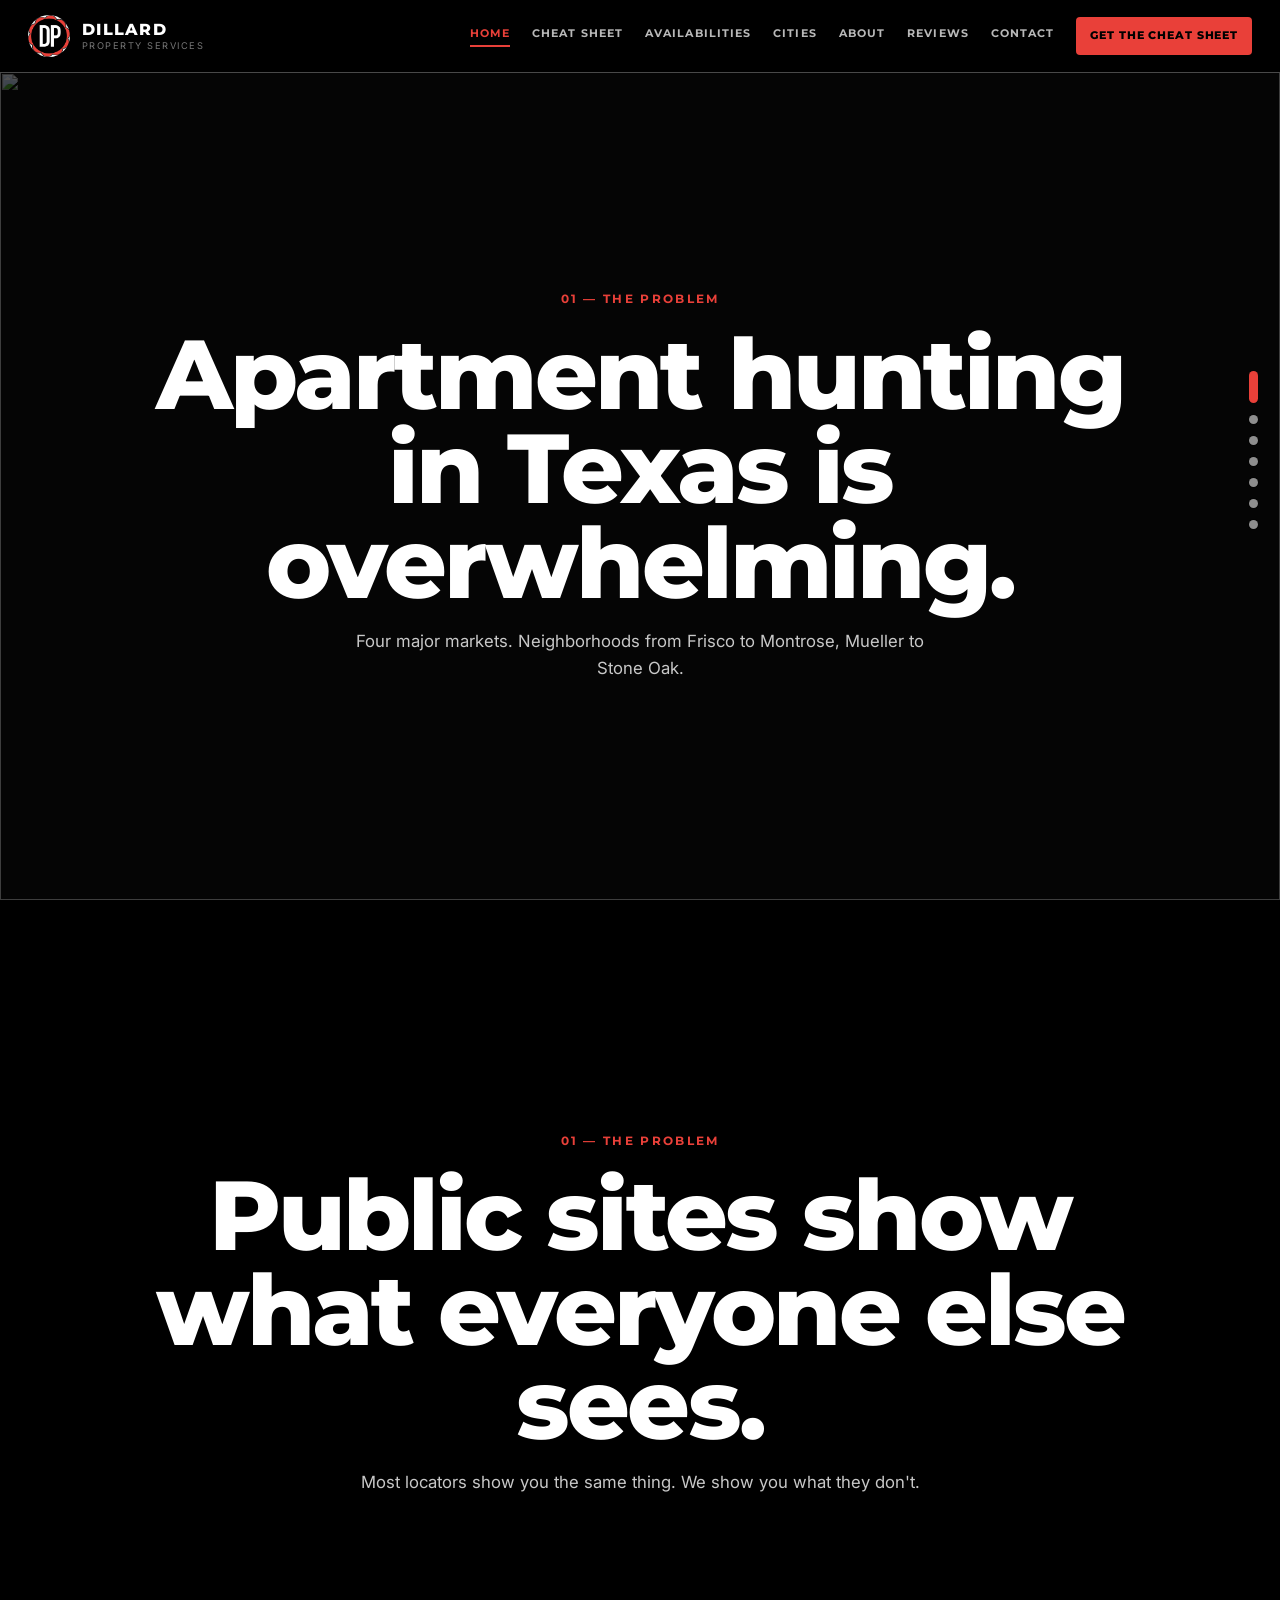
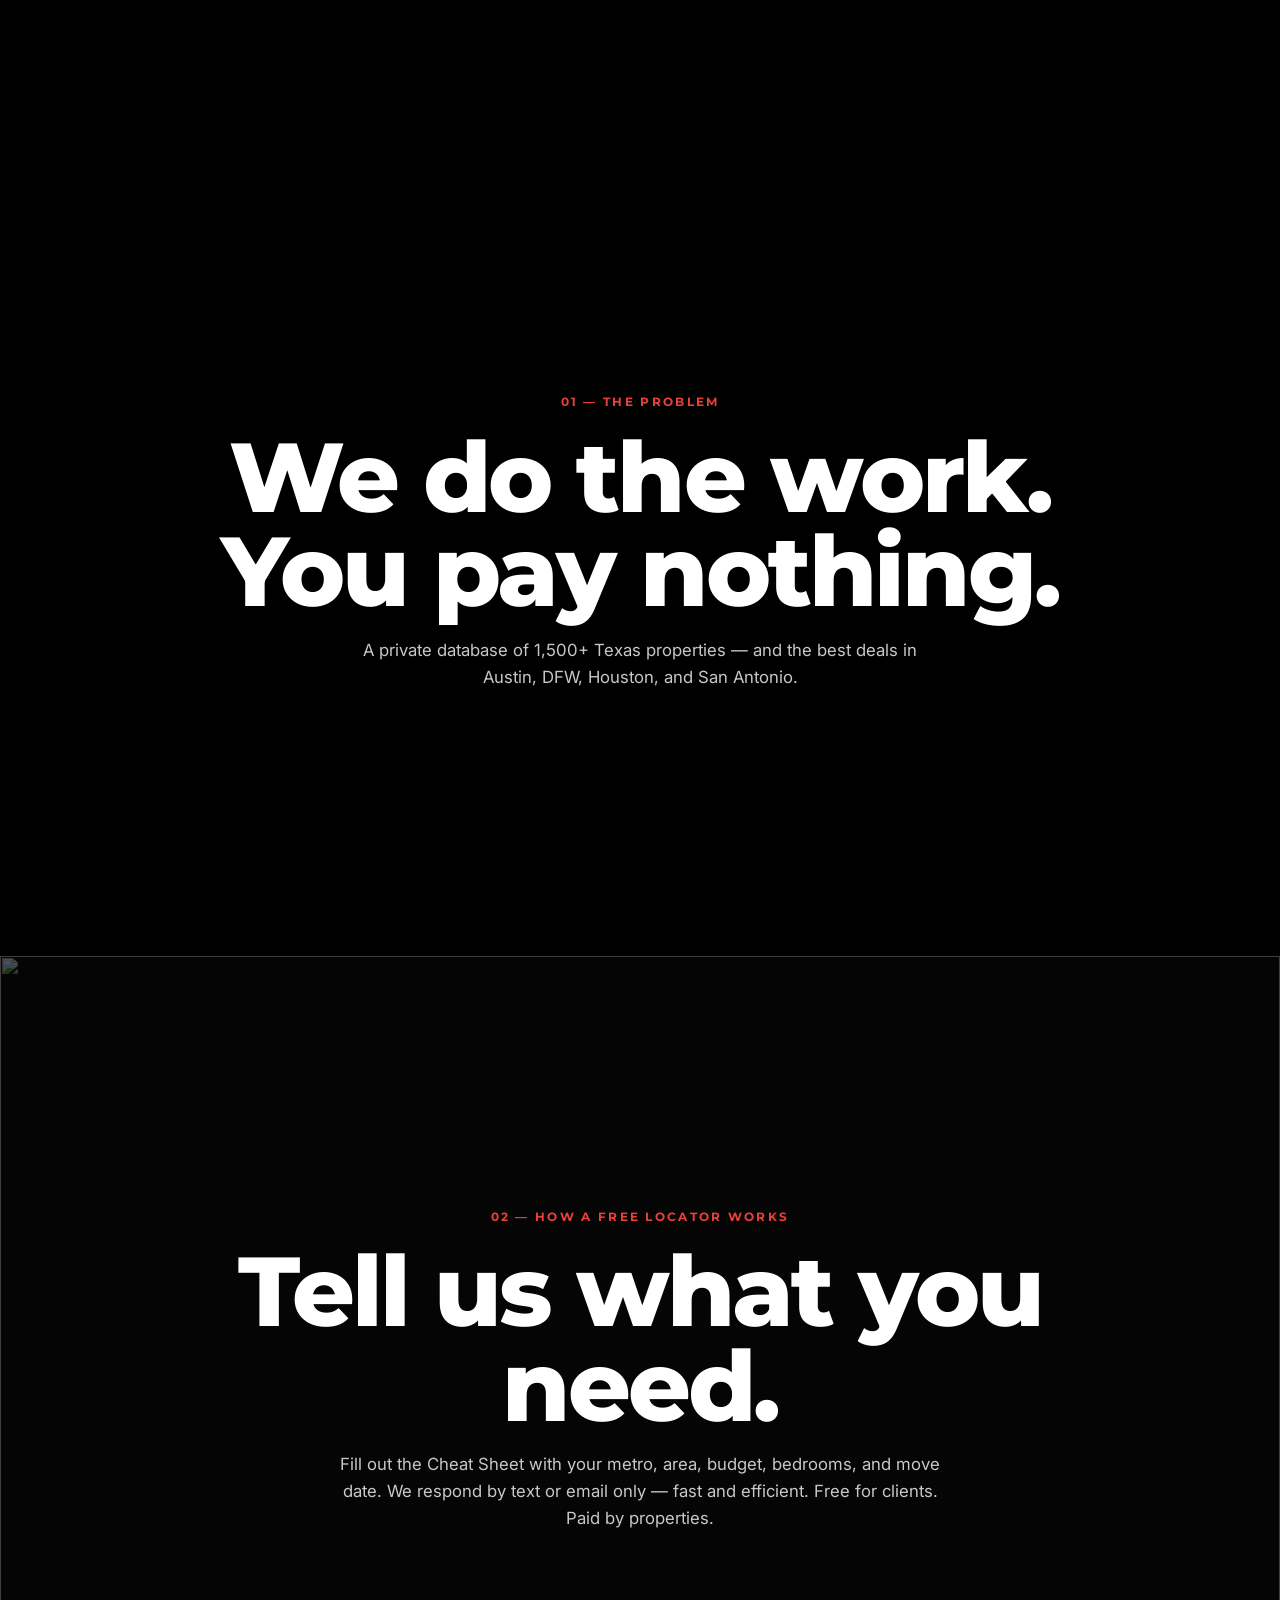
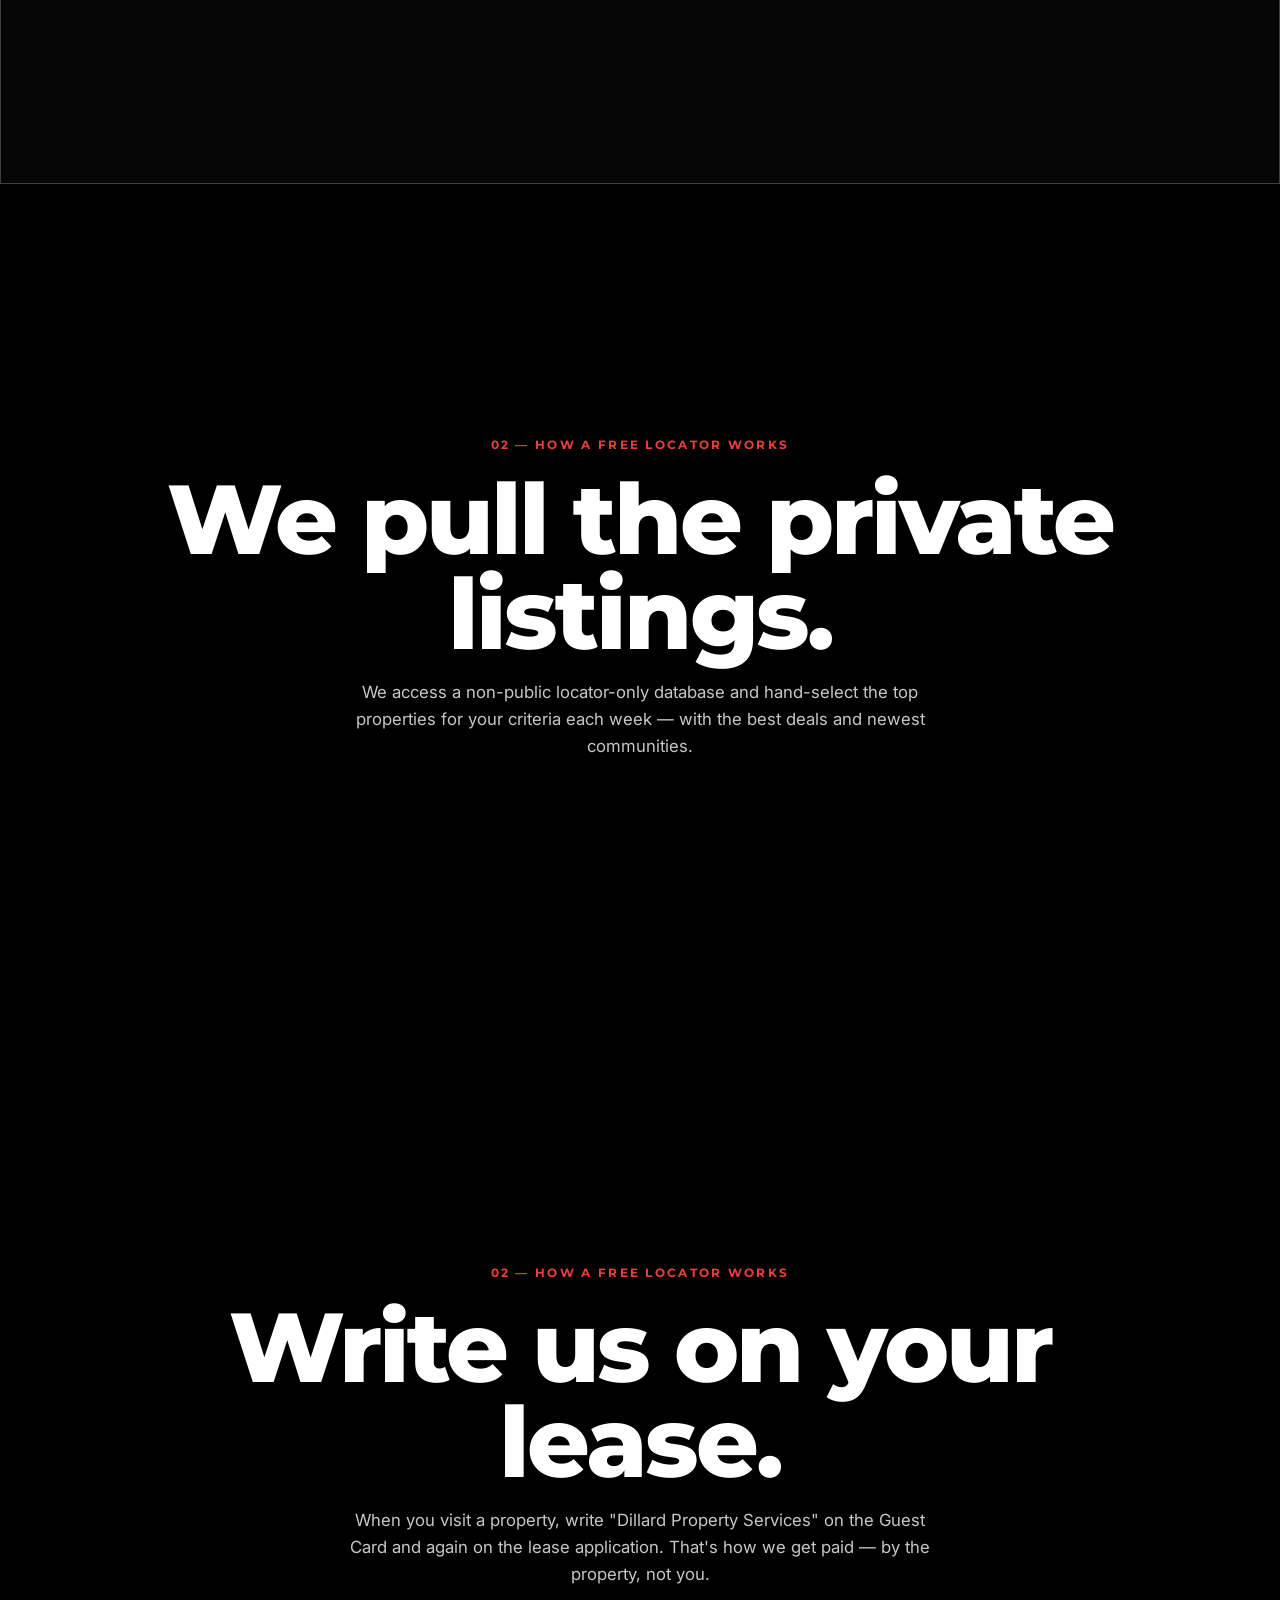
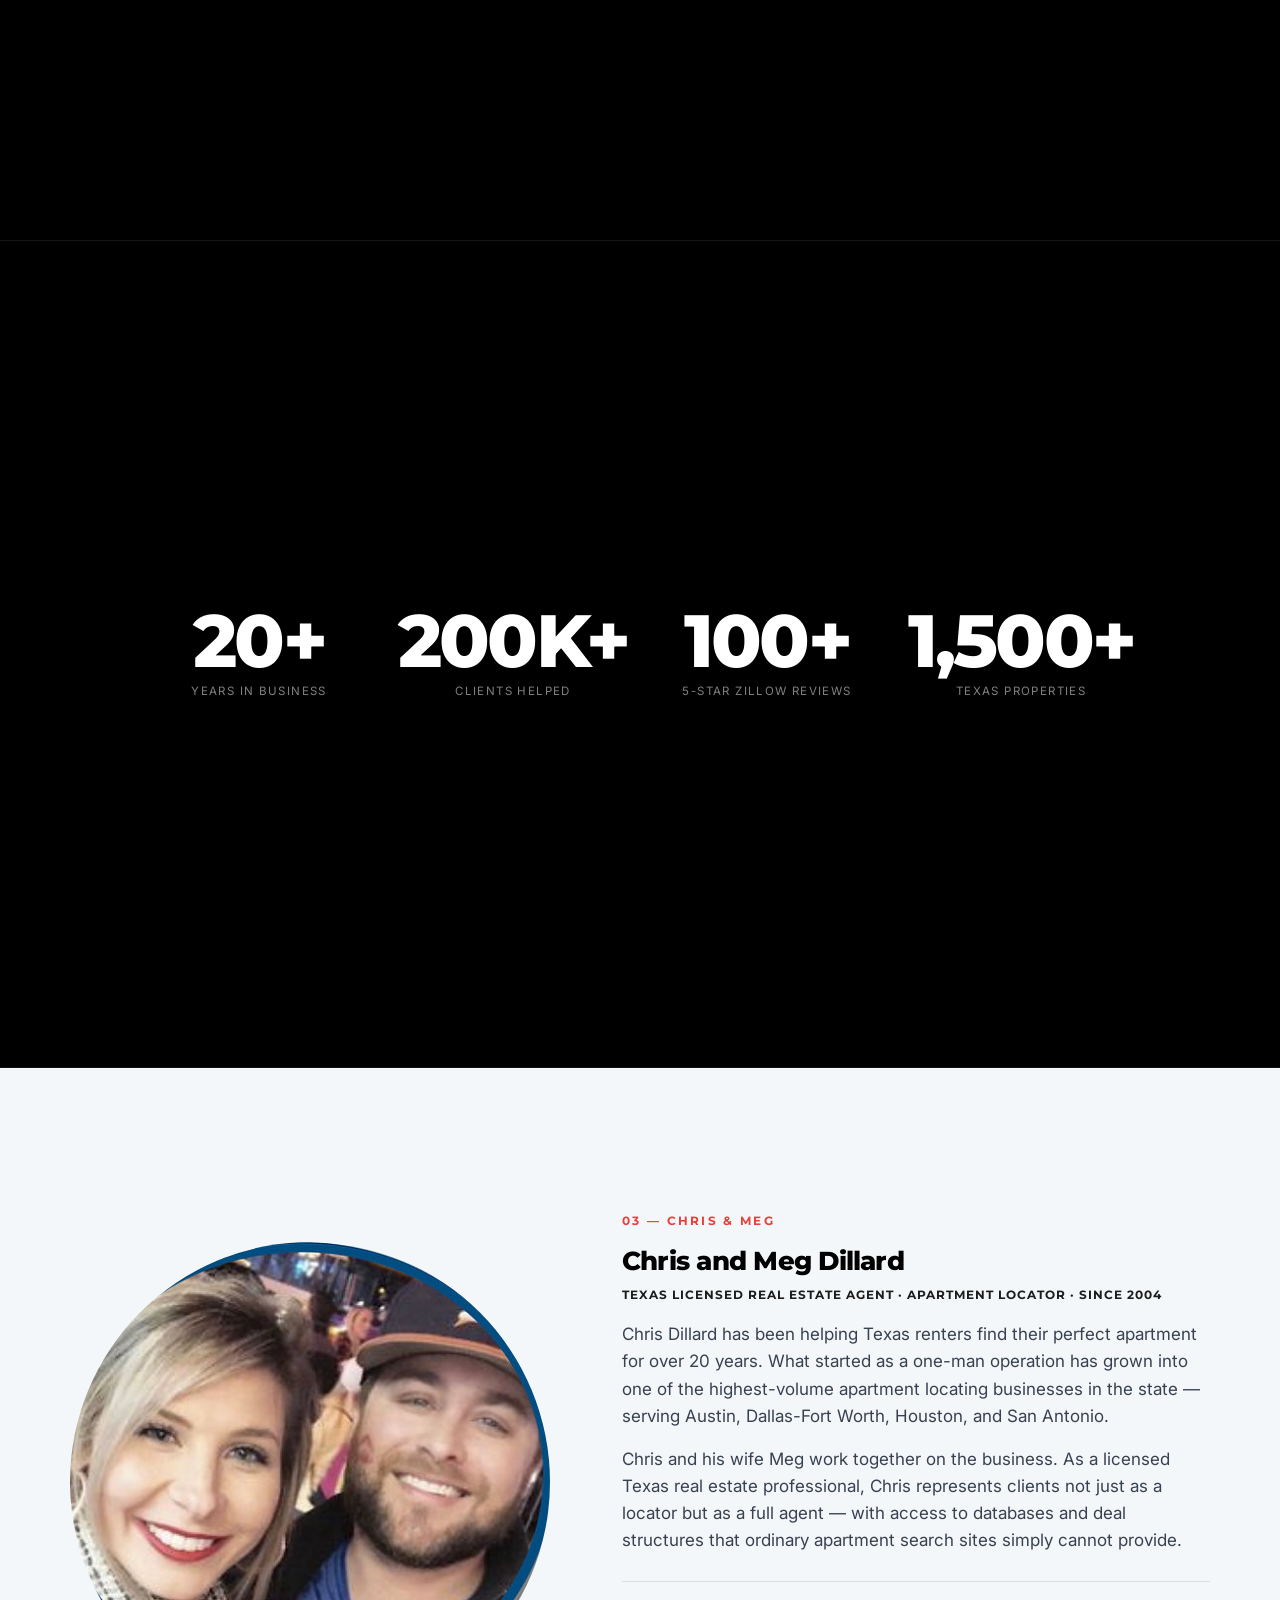
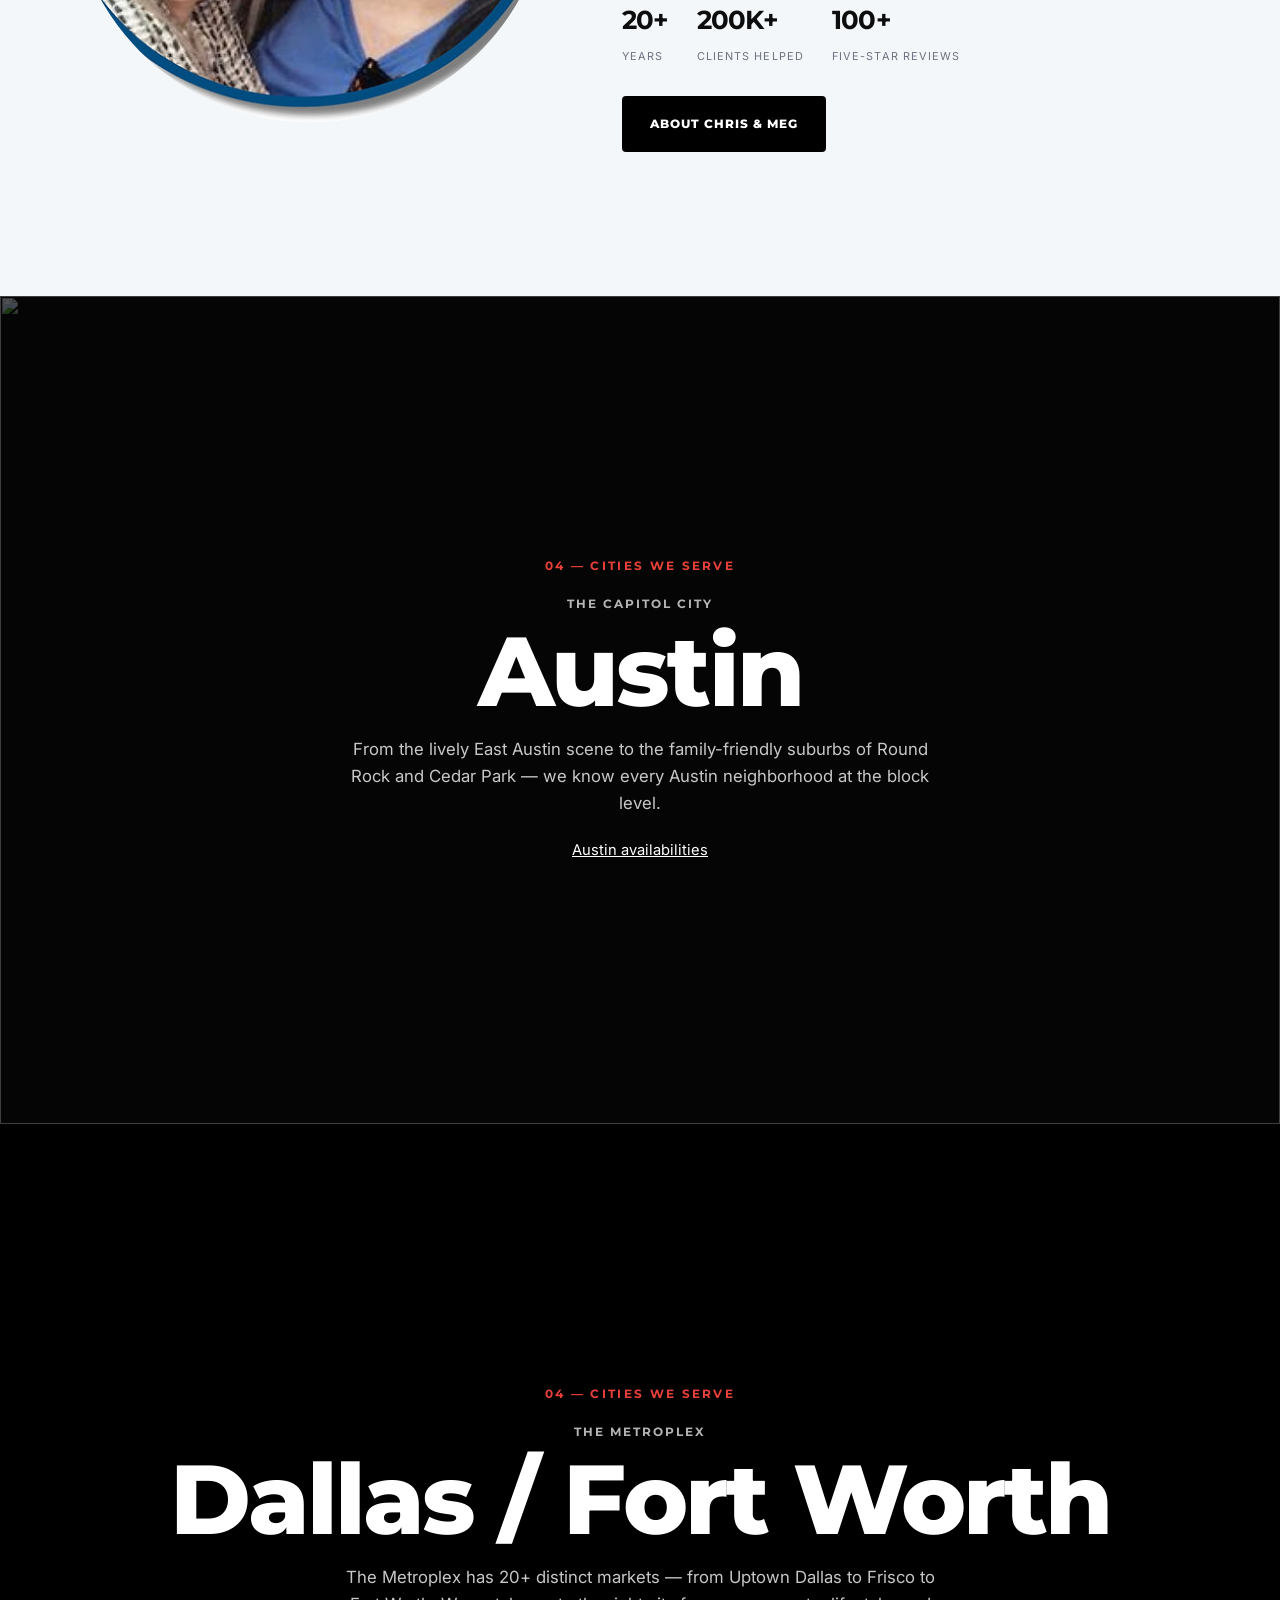
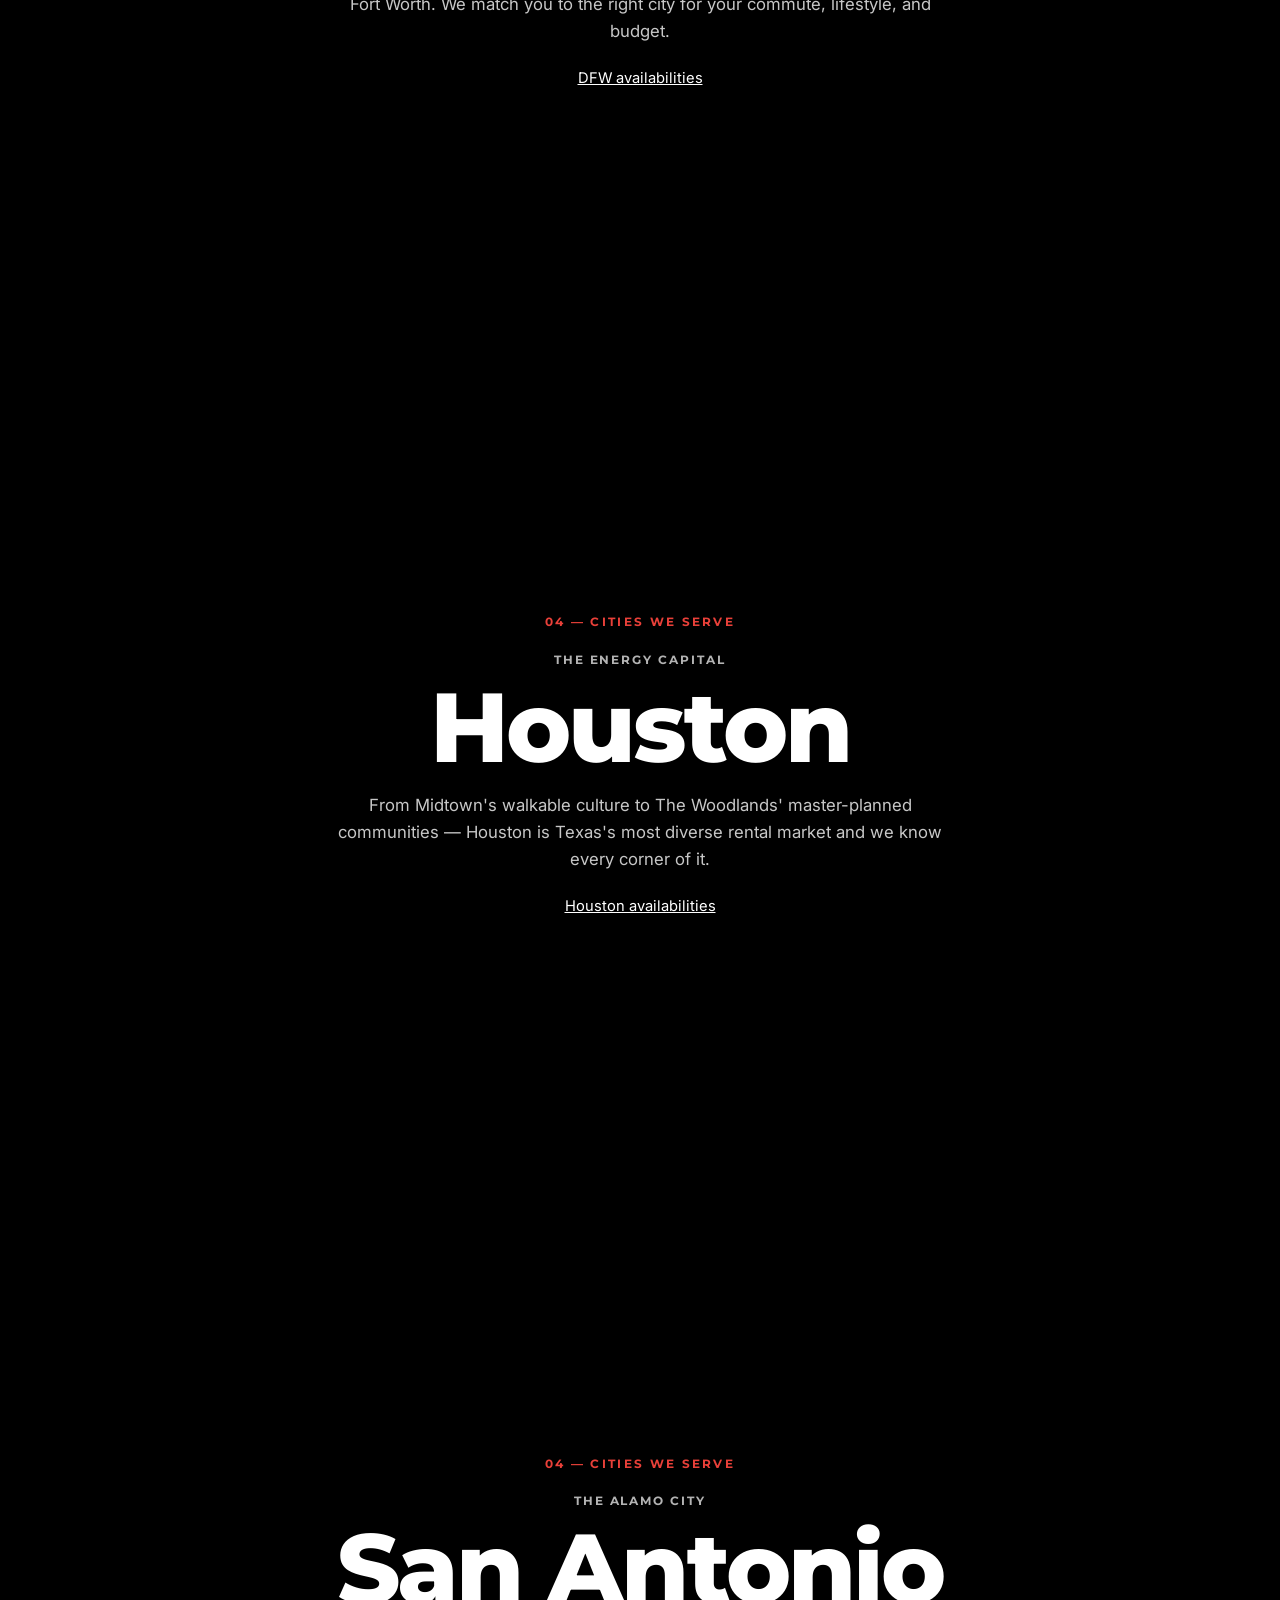
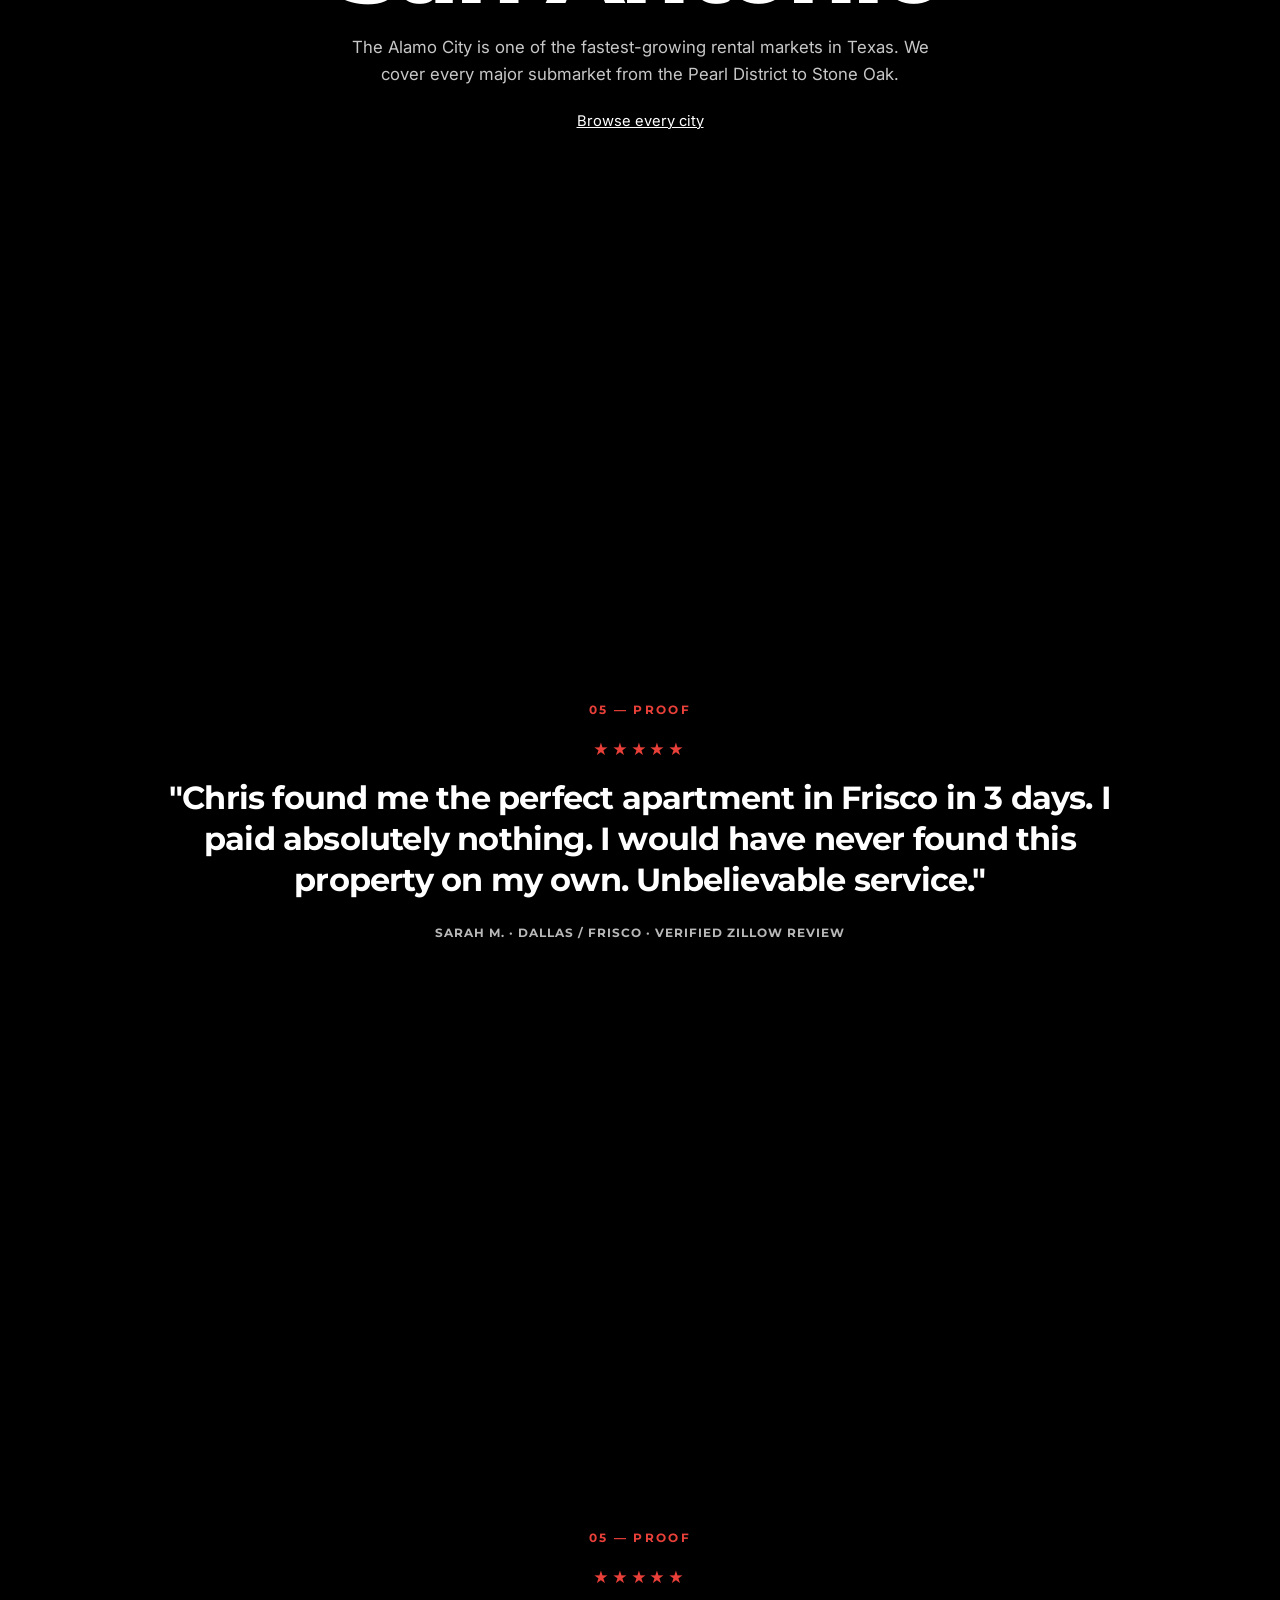
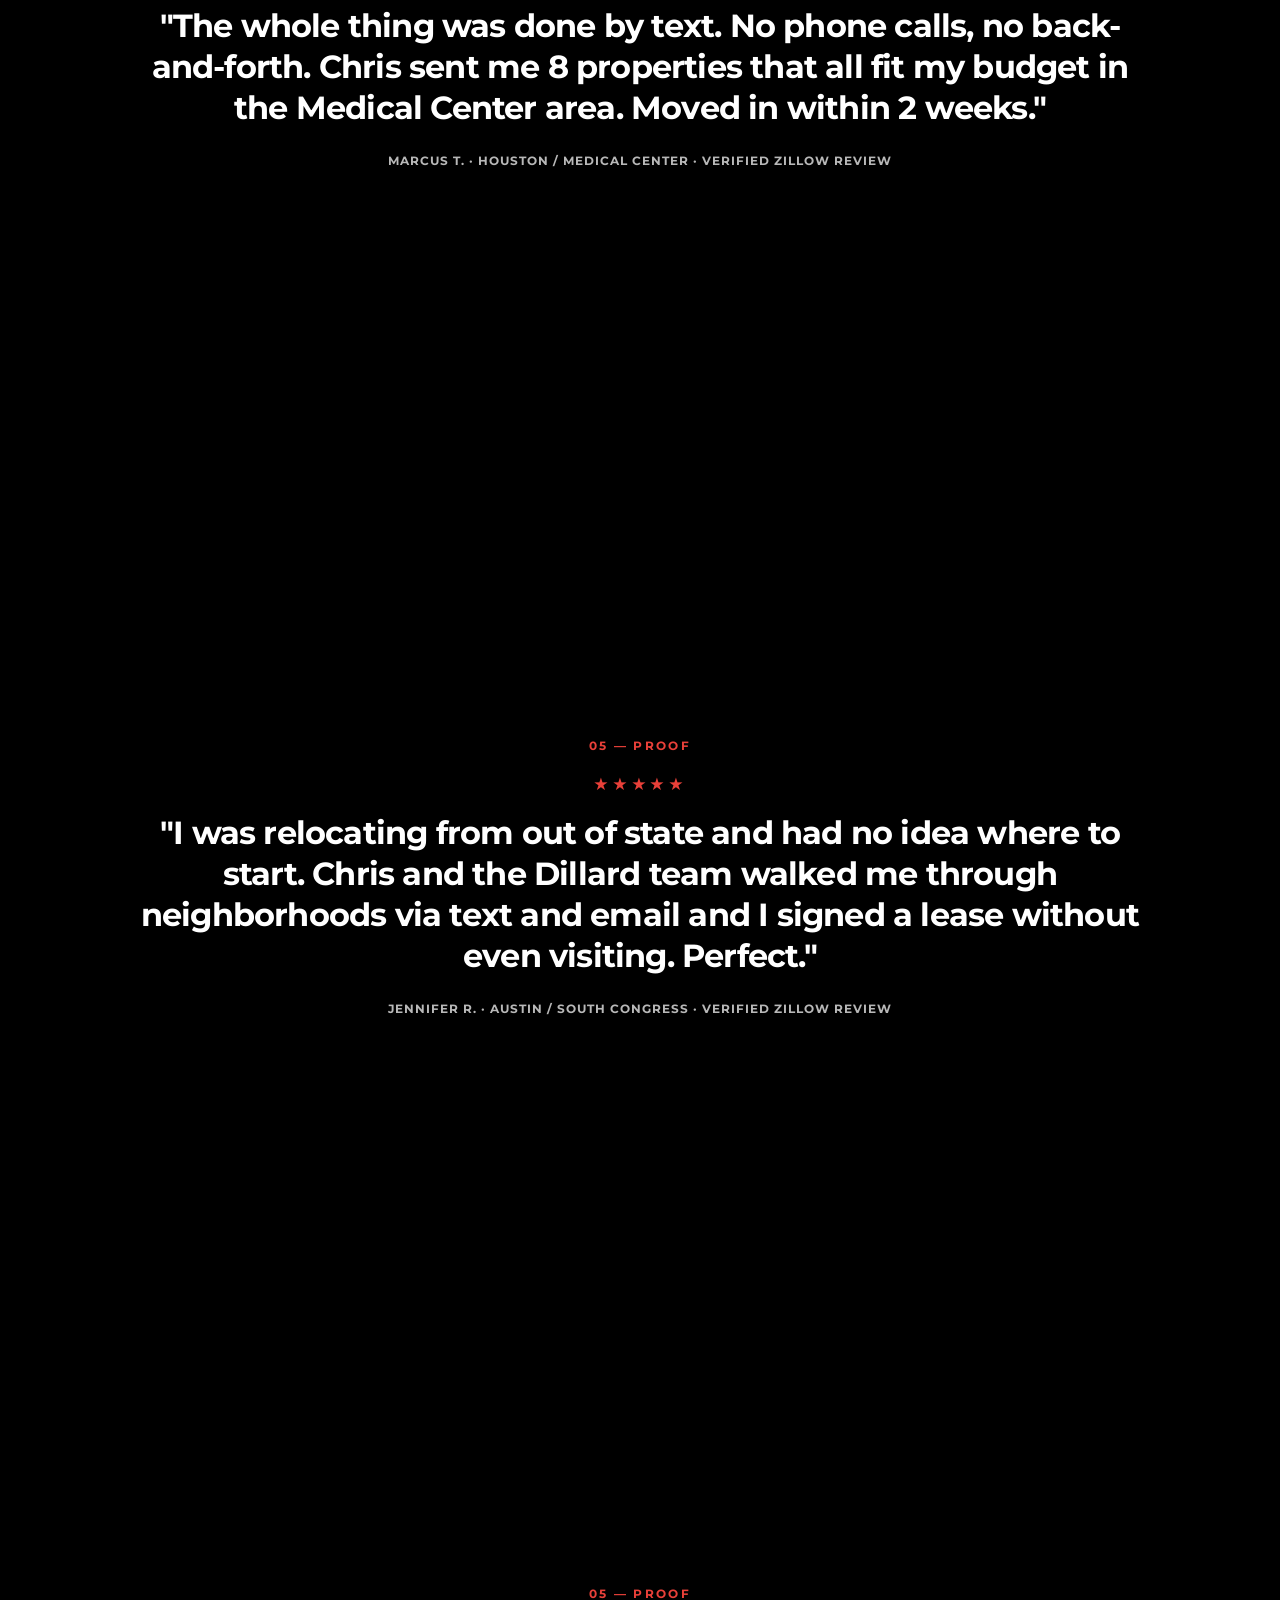
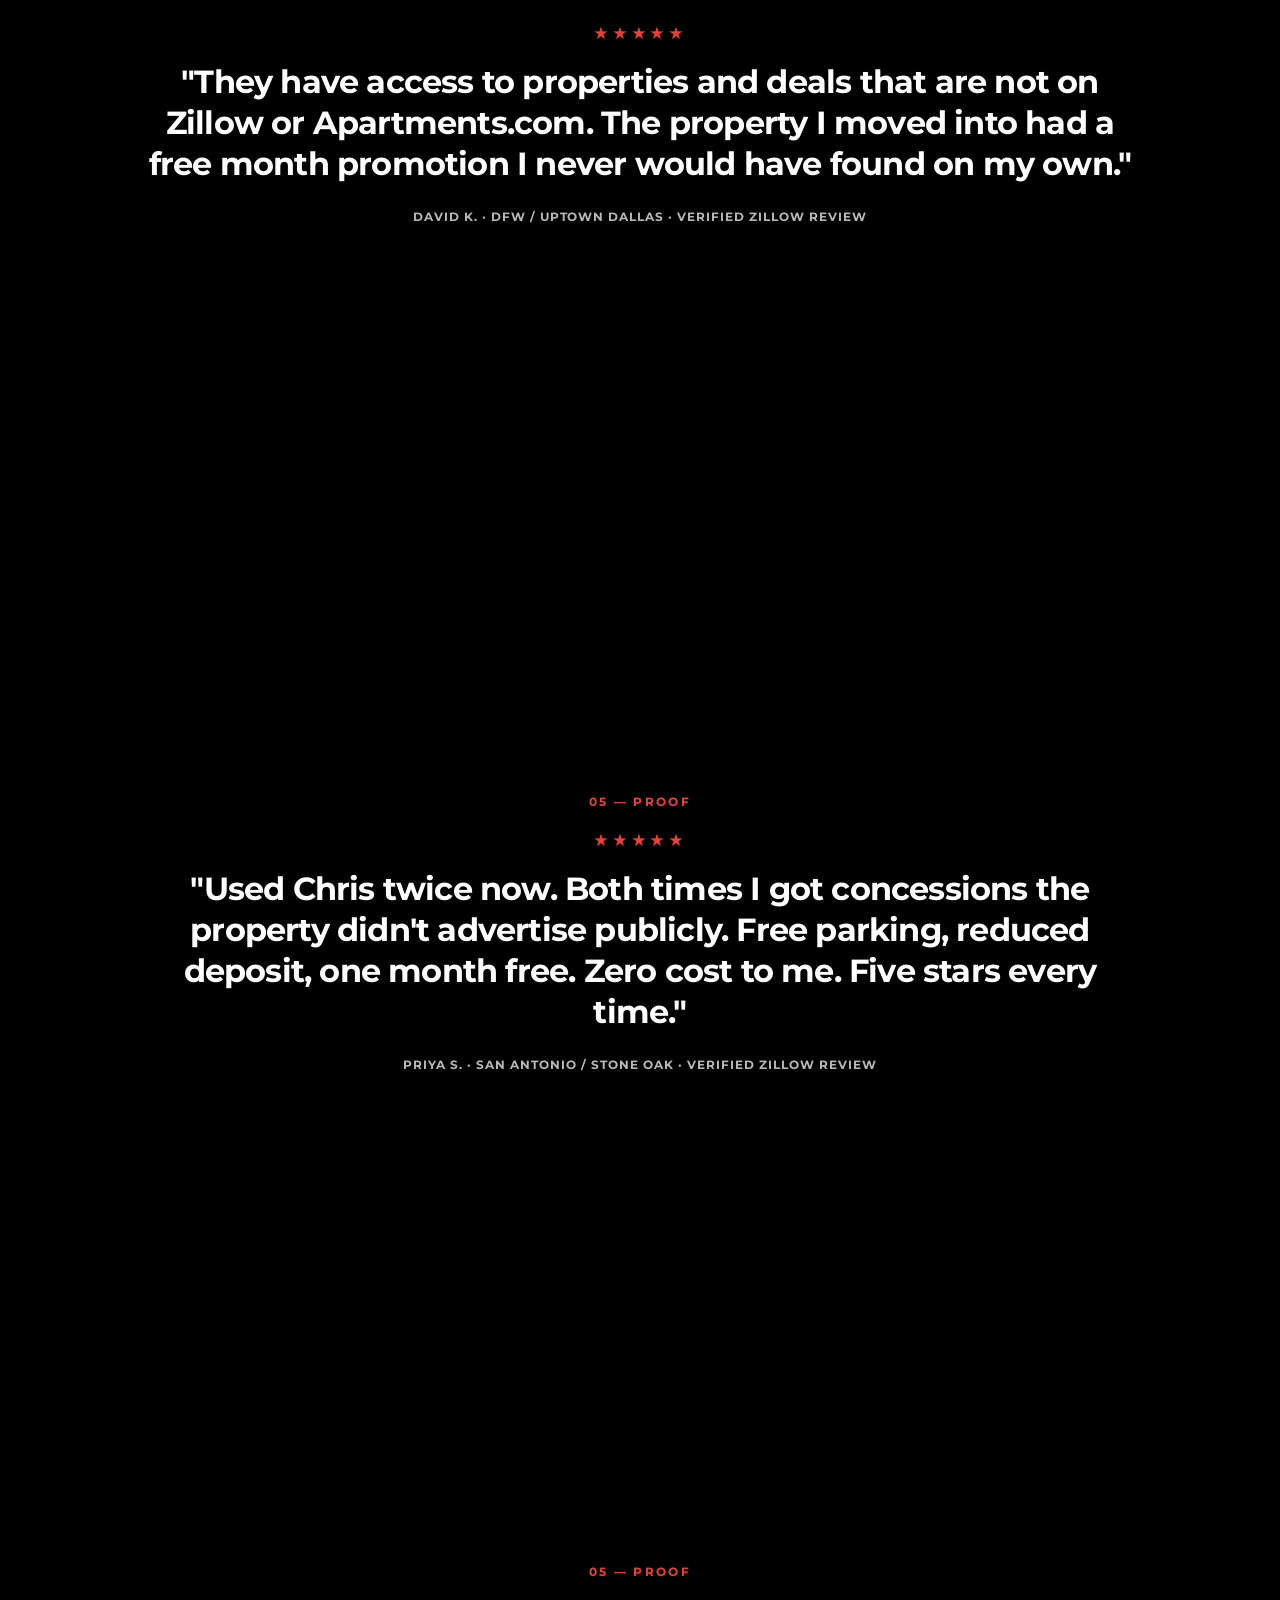
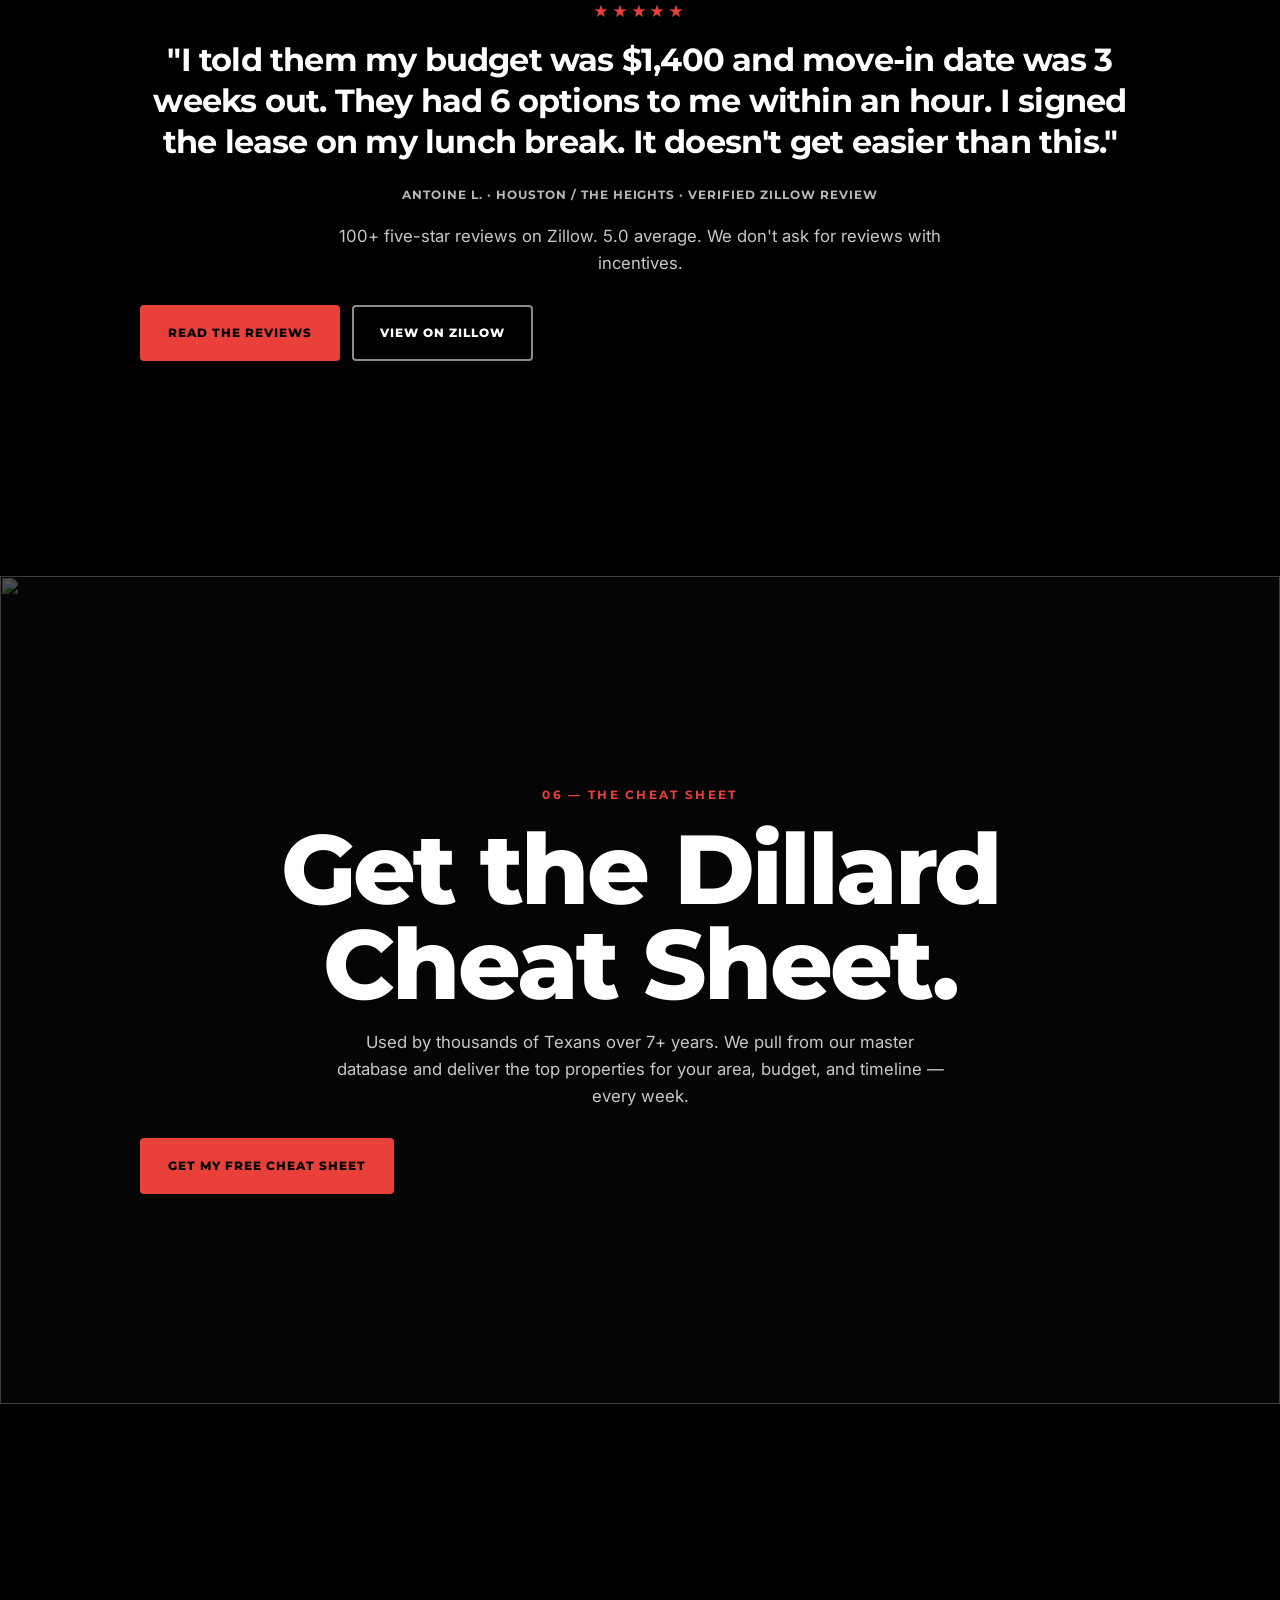
==== index.html @ d3f48dc8 "Publish site snapshot for GitHub Pages" ====
<!DOCTYPE html>
<html lang="en">
<head>
<meta charset="UTF-8">
<meta name="viewport" content="width=device-width, initial-scale=1">
<title>Dillard Property Services — Texas Apartment Locators | Free for Clients</title>
<meta name="description" content="Texas apartment locators. Free for clients, paid by properties. Serving Austin, DFW, Houston and San Antonio.">
<meta property="og:type" content="website">
<meta property="og:title" content="Dillard Property Services — Texas Apartment Locators">
<meta property="og:description" content="Free apartment locating service in Austin, DFW, Houston and San Antonio. Paid by the property, never by you.">
<meta property="og:image" content="https://yavin-digital.github.io/dillardpro-prototype/img/chris-meg.jpg">
<meta property="og:image:width" content="529">
<meta property="og:image:height" content="488">
<meta property="og:image:alt" content="Chris and Meg Dillard">
<meta property="og:site_name" content="Dillard Property Services">
<meta name="twitter:card" content="summary_large_image">
<meta name="twitter:title" content="Dillard Property Services — Texas Apartment Locators">
<meta name="twitter:description" content="Free apartment locating in Texas. Paid by the property, never by you.">
<meta name="twitter:image" content="https://yavin-digital.github.io/dillardpro-prototype/img/chris-meg.jpg">
<link rel="icon" type="image/jpeg" href="./img/logo.jpg">
<link rel="preconnect" href="https://fonts.googleapis.com">
<link rel="preconnect" href="https://fonts.gstatic.com" crossorigin>
<link href="https://fonts.googleapis.com/css2?family=Montserrat:wght@600;700;800&family=Inter:wght@400;500;600&display=swap" rel="stylesheet">
<link rel="stylesheet" href="./css/system.css">
<script>document.documentElement.classList.add('js');if(matchMedia('(prefers-reduced-motion: reduce)').matches)document.documentElement.classList.add('reduced');</script>
<script src="./js/site.js"></script>
</head>
<body>
<div id="dp-nav"></div>

<nav class="rail" aria-label="Chapter progress">
  <a href="#problem" data-chapter="problem" class="is-active">The problem</a>
  <a href="#locator" data-chapter="locator">How it works</a>
  <a href="#people" data-chapter="people">Chris and Meg</a>
  <a href="#cities" data-chapter="cities">Cities</a>
  <a href="#proof" data-chapter="proof">Proof</a>
  <a href="#cheat" data-chapter="cheat">Cheat Sheet</a>
  <a href="#start" data-chapter="start">Start</a>
</nav>

<main class="story" id="story">

  <section class="chapter" id="problem" data-chapter="problem">
    <div class="chapter-media" aria-hidden="true">
      <img class="cover-img js-zoom" src="https://images.unsplash.com/photo-1545324418-cc1a3fa10c00?w=1600&q=80" alt="" width="1600" height="1067" fetchpriority="high">
      <div class="scrim"></div>
    </div>
    <div class="beat">
      <p class="kicker">01 — The problem</p>
      <h2>Apartment hunting in Texas is overwhelming.</h2>
      <p class="support">Four major markets. Neighborhoods from Frisco to Montrose, Mueller to Stone Oak.</p>
    </div>
    <div class="beat reveal">
      <p class="kicker">01 — The problem</p>
      <h2>Public sites show what everyone else sees.</h2>
      <p class="support">Most locators show you the same thing. We show you what they don't.</p>
    </div>
    <div class="beat reveal">
      <p class="kicker">01 — The problem</p>
      <h2>We do the work. You pay nothing.</h2>
      <p class="support">A private database of 1,500+ Texas properties — and the best deals in Austin, DFW, Houston, and San Antonio.</p>
    </div>
  </section>

  <section class="chapter" id="locator" data-chapter="locator">
    <div class="chapter-media" aria-hidden="true">
      <img class="cover-img js-zoom" src="https://images.unsplash.com/photo-1486325212027-8081e485255e?w=1600&q=80" alt="" width="1600" height="1066" loading="lazy">
      <div class="scrim"></div>
    </div>
    <div class="beat reveal">
      <p class="kicker">02 — How a free locator works</p>
      <h2>Tell us what you need.</h2>
      <p class="support">Fill out the Cheat Sheet with your metro, area, budget, bedrooms, and move date. We respond by text or email only — fast and efficient. Free for clients. Paid by properties.</p>
    </div>
    <div class="beat reveal">
      <p class="kicker">02 — How a free locator works</p>
      <h2>We pull the private listings.</h2>
      <p class="support">We access a non-public locator-only database and hand-select the top properties for your criteria each week — with the best deals and newest communities.</p>
    </div>
    <div class="beat reveal">
      <p class="kicker">02 — How a free locator works</p>
      <h2>Write us on your lease.</h2>
      <p class="support">When you visit a property, write "Dillard Property Services" on the Guest Card and again on the lease application. That's how we get paid — by the property, not you.</p>
    </div>
  </section>

  <section class="stat-band" data-chapter="locator" aria-label="By the numbers">
    <div class="stat-grid">
      <div><span class="stat-val">20+</span><span class="stat-lbl">Years in Business</span></div>
      <div><span class="stat-val">200K+</span><span class="stat-lbl">Clients Helped</span></div>
      <div><span class="stat-val">100+</span><span class="stat-lbl">5-Star Zillow Reviews</span></div>
      <div><span class="stat-val">1,500+</span><span class="stat-lbl">Texas Properties</span></div>
    </div>
  </section>

  <section class="chapter chapter-light" id="people" data-chapter="people">
    <div class="people-wrap">
      <figure class="portrait">
        <img class="js-zoom" src="./img/chris-meg.jpg" alt="Chris and Meg Dillard" width="529" height="488">
      </figure>
      <div class="people-copy">
        <p class="kicker">03 — Chris &amp; Meg</p>
        <h2>Chris and Meg Dillard</h2>
        <p class="role">Texas Licensed Real Estate Agent · Apartment Locator · Since 2004</p>
        <p class="support">Chris Dillard has been helping Texas renters find their perfect apartment for over 20 years. What started as a one-man operation has grown into one of the highest-volume apartment locating businesses in the state — serving Austin, Dallas-Fort Worth, Houston, and San Antonio.</p>
        <p class="support">Chris and his wife Meg work together on the business. As a licensed Texas real estate professional, Chris represents clients not just as a locator but as a full agent — with access to databases and deal structures that ordinary apartment search sites simply cannot provide.</p>
        <div class="mini-stats">
          <div><b>20+</b><span>Years</span></div>
          <div><b>200K+</b><span>Clients helped</span></div>
          <div><b>100+</b><span>Five-star reviews</span></div>
        </div>
        <div class="btn-row">
          <a class="btn btn-dark" href="./about.html">About Chris &amp; Meg</a>
        </div>
      </div>
    </div>
  </section>

  <section class="chapter" id="cities" data-chapter="cities">
    <div class="chapter-media" aria-hidden="true">
      <img class="cover-img js-zoom" src="https://images.unsplash.com/photo-1567696911980-2eed69a46042?w=1600&q=80" alt="" width="1600" height="1067" loading="lazy">
      <div class="scrim"></div>
    </div>
    <div class="beat reveal">
      <p class="kicker">04 — Cities we serve</p>
      <p class="nick">The Capitol City</p>
      <h2>Austin</h2>
      <p class="support">From the lively East Austin scene to the family-friendly suburbs of Round Rock and Cedar Park — we know every Austin neighborhood at the block level.</p>
      <p class="more"><a href="./availabilities.html#austin">Austin availabilities</a></p>
    </div>
    <div class="beat reveal">
      <p class="kicker">04 — Cities we serve</p>
      <p class="nick">The Metroplex</p>
      <h2>Dallas / Fort Worth</h2>
      <p class="support">The Metroplex has 20+ distinct markets — from Uptown Dallas to Frisco to Fort Worth. We match you to the right city for your commute, lifestyle, and budget.</p>
      <p class="more"><a href="./availabilities.html#dfw">DFW availabilities</a></p>
    </div>
    <div class="beat reveal">
      <p class="kicker">04 — Cities we serve</p>
      <p class="nick">The Energy Capital</p>
      <h2>Houston</h2>
      <p class="support">From Midtown's walkable culture to The Woodlands' master-planned communities — Houston is Texas's most diverse rental market and we know every corner of it.</p>
      <p class="more"><a href="./availabilities.html#houston">Houston availabilities</a></p>
    </div>
    <div class="beat reveal">
      <p class="kicker">04 — Cities we serve</p>
      <p class="nick">The Alamo City</p>
      <h2>San Antonio</h2>
      <p class="support">The Alamo City is one of the fastest-growing rental markets in Texas. We cover every major submarket from the Pearl District to Stone Oak.</p>
      <p class="more"><a href="./cities.html">Browse every city</a></p>
    </div>
  </section>

  <section class="chapter chapter-solid" id="proof" data-chapter="proof">
    <div class="beat reveal">
      <p class="kicker">05 — Proof</p>
      <p class="stars-row" aria-hidden="true">&#9733;&#9733;&#9733;&#9733;&#9733;</p>
      <blockquote class="quote">"Chris found me the perfect apartment in Frisco in 3 days. I paid absolutely nothing. I would have never found this property on my own. Unbelievable service."</blockquote>
      <p class="quote-meta">Sarah M. · Dallas / Frisco · Verified Zillow Review</p>
    </div>
    <div class="beat reveal">
      <p class="kicker">05 — Proof</p>
      <p class="stars-row" aria-hidden="true">&#9733;&#9733;&#9733;&#9733;&#9733;</p>
      <blockquote class="quote">"The whole thing was done by text. No phone calls, no back-and-forth. Chris sent me 8 properties that all fit my budget in the Medical Center area. Moved in within 2 weeks."</blockquote>
      <p class="quote-meta">Marcus T. · Houston / Medical Center · Verified Zillow Review</p>
    </div>
    <div class="beat reveal">
      <p class="kicker">05 — Proof</p>
      <p class="stars-row" aria-hidden="true">&#9733;&#9733;&#9733;&#9733;&#9733;</p>
      <blockquote class="quote">"I was relocating from out of state and had no idea where to start. Chris and the Dillard team walked me through neighborhoods via text and email and I signed a lease without even visiting. Perfect."</blockquote>
      <p class="quote-meta">Jennifer R. · Austin / South Congress · Verified Zillow Review</p>
    </div>
    <div class="beat reveal">
      <p class="kicker">05 — Proof</p>
      <p class="stars-row" aria-hidden="true">&#9733;&#9733;&#9733;&#9733;&#9733;</p>
      <blockquote class="quote">"They have access to properties and deals that are not on Zillow or Apartments.com. The property I moved into had a free month promotion I never would have found on my own."</blockquote>
      <p class="quote-meta">David K. · DFW / Uptown Dallas · Verified Zillow Review</p>
    </div>
    <div class="beat reveal">
      <p class="kicker">05 — Proof</p>
      <p class="stars-row" aria-hidden="true">&#9733;&#9733;&#9733;&#9733;&#9733;</p>
      <blockquote class="quote">"Used Chris twice now. Both times I got concessions the property didn't advertise publicly. Free parking, reduced deposit, one month free. Zero cost to me. Five stars every time."</blockquote>
      <p class="quote-meta">Priya S. · San Antonio / Stone Oak · Verified Zillow Review</p>
    </div>
    <div class="beat reveal">
      <p class="kicker">05 — Proof</p>
      <p class="stars-row" aria-hidden="true">&#9733;&#9733;&#9733;&#9733;&#9733;</p>
      <blockquote class="quote">"I told them my budget was $1,400 and move-in date was 3 weeks out. They had 6 options to me within an hour. I signed the lease on my lunch break. It doesn't get easier than this."</blockquote>
      <p class="quote-meta">Antoine L. · Houston / The Heights · Verified Zillow Review</p>
      <p class="support">100+ five-star reviews on Zillow. 5.0 average. We don't ask for reviews with incentives.</p>
      <div class="btn-row">
        <a class="btn" href="./reviews.html">Read the reviews</a>
        <a class="btn btn-ghost" href="https://www.zillow.com/profile/DillardPropertyServices" target="_blank" rel="noopener">View on Zillow</a>
      </div>
    </div>
  </section>

  <section class="chapter" id="cheat" data-chapter="cheat">
    <div class="chapter-media" aria-hidden="true">
      <img class="cover-img js-zoom" src="https://images.unsplash.com/photo-1554995207-c18c203602cb?w=1600&q=80" alt="" width="1600" height="1067" loading="lazy">
      <div class="scrim"></div>
    </div>
    <div class="beat reveal">
      <p class="kicker">06 — The Cheat Sheet</p>
      <h2>Get the Dillard Cheat Sheet.</h2>
      <p class="support">Used by thousands of Texans over 7+ years. We pull from our master database and deliver the top properties for your area, budget, and timeline — every week.</p>
      <div class="btn-row">
        <a class="btn" href="./cheat-sheet.html">Get My Free Cheat Sheet</a>
      </div>
    </div>
    <div class="beat reveal">
      <p class="kicker">06 — The Cheat Sheet</p>
      <h2>The property pays. You don't.</h2>
      <p class="support">When you visit a property, write "Dillard Property Services" on the Guest Card and again on your lease application. That's how we earn our commission — from the property, not from you.</p>
      <div class="btn-row">
        <a class="btn" href="./availabilities.html">View Current Availabilities</a>
      </div>
    </div>
  </section>

  <section class="chapter" id="start" data-chapter="start">
    <div class="chapter-media" aria-hidden="true">
      <img class="cover-img js-zoom" src="https://images.unsplash.com/photo-1516321318423-f06f85e504b3?w=1600&q=80" alt="" width="1600" height="1067" loading="lazy">
      <div class="scrim"></div>
    </div>
    <div class="beat reveal">
      <p class="kicker">07 — Start your search</p>
      <h2>Find your next home.</h2>
      <p class="support">We work by text and email only. No phone calls, no hold music. Fill out the form or text us directly — we respond fast.</p>
      <p class="support">Text only: 512-640-2443<br>masterleads@dillardpropertyservices.com</p>
      <div class="btn-row">
        <a class="btn" href="./contact.html">Contact</a>
        <a class="btn btn-ghost" href="./cheat-sheet.html">Get the Cheat Sheet</a>
      </div>
    </div>
  </section>

</main>

<div id="dp-footer"></div>
<script src="./js/layout.js"></script>
<script src="./js/motion.js"></script>
<script src="https://cdn.jsdelivr.net/npm/gsap@3.12.7/dist/gsap.min.js"></script>
<script src="https://cdn.jsdelivr.net/npm/gsap@3.12.7/dist/ScrollTrigger.min.js"></script>
<script src="./js/story.js"></script>
</body>
</html>
---- css/system.css ----
/* Dillard Property Services — shared visual system
   Brand: black, red accent, Montserrat / Inter. */

:root {
  --navy: #000000;
  --teal: #1c1c1c;
  --gold: #e94039;
  --gold-light: #c8302a;
  --dark: #0d0d0d;
  --muted: #6B7280;
  --light: #F4F7F9;
  --white: #ffffff;
  --red: #e94039;
  --red-deep: #c8302a;
  --nav-h: 72px;
  --font-d: "Montserrat", sans-serif;
  --font-b: "Inter", sans-serif;
}

*, *::before, *::after { box-sizing: border-box; }
html { scroll-behavior: auto; }
html, body { margin: 0; padding: 0; }
body {
  font-family: var(--font-b);
  background: var(--white);
  color: var(--dark);
  font-size: 1.0625rem;
  line-height: 1.6;
  text-rendering: optimizeLegibility;
}
img { max-width: 100%; display: block; }
button, input, select, textarea { font: inherit; }
a { color: inherit; }
p { margin: 0; }
h1, h2, h3, h4 { margin: 0; font-family: var(--font-d); font-weight: 800; letter-spacing: -0.03em; line-height: 0.96; overflow-wrap: break-word; }
.chapter, .stat-band { scroll-margin-top: 72px; }
::selection { background: var(--red); color: #fff; }
:focus-visible { outline: 2px solid var(--red); outline-offset: 3px; }

.container {
  width: min(1120px, calc(100% - 40px));
  margin-inline: auto;
}
@media (min-width: 1024px) {
  .container { width: min(1120px, calc(100% - 80px)); }
}

.kicker {
  font-family: var(--font-d);
  font-weight: 700;
  font-size: 0.72rem;
  letter-spacing: 0.2em;
  text-transform: uppercase;
  color: var(--red);
  margin: 0 0 18px;
}
.lede {
  font-size: 1.05rem;
  line-height: 1.6;
  color: var(--muted);
  max-width: 40rem;
}
.center { text-align: center; }
.center .lede, .center .kicker { margin-inline: auto; }

.btn {
  display: inline-flex;
  align-items: center;
  justify-content: center;
  gap: 8px;
  padding: 16px 26px;
  border-radius: 4px;
  border: 2px solid transparent;
  background: var(--red);
  color: #000;
  font-family: var(--font-d);
  font-weight: 800;
  font-size: 0.78rem;
  letter-spacing: 0.08em;
  text-transform: uppercase;
  text-decoration: none;
  cursor: pointer;
  transition: background 0.2s ease, color 0.2s ease, border-color 0.2s ease;
}
.btn:hover { background: var(--red-deep); color: #000; }
.btn-ghost {
  background: transparent;
  color: #fff;
  border-color: rgba(255, 255, 255, 0.55);
}
.btn-ghost:hover { border-color: var(--red); color: var(--red); background: transparent; }
.btn-dark {
  background: #000;
  color: #fff;
}
.btn-dark:hover { background: #1c1c1c; color: #fff; }
.btn-line {
  background: transparent;
  color: #000;
  border-color: #000;
}
.btn-line:hover { background: #000; color: #fff; }
.btn-row { display: flex; flex-wrap: wrap; gap: 12px; margin-top: 28px; }
.center .btn-row { justify-content: center; }

/* NAV + FOOTER (markup injected by layout.js) */
#dp-nav {
  position: sticky;
  top: 0;
  z-index: 100;
}
.dp-nav {
  background: #000;
  position: relative;
  height: var(--nav-h);
  box-shadow: 0 1px 0 rgba(255, 255, 255, 0.06);
}
.dp-nav-inner {
  height: var(--nav-h);
  max-width: 1280px;
  margin: 0 auto;
  padding: 0 16px;
  display: flex;
  align-items: center;
  justify-content: space-between;
  gap: 16px;
}
@media (min-width: 1024px) {
  .dp-nav-inner { padding: 0 28px; }
}
.dp-logo { display: flex; align-items: center; gap: 12px; text-decoration: none; min-width: 0; }
.dp-logo img { height: 42px; width: 42px; border-radius: 50%; object-fit: cover; }
.dp-wordmark { display: flex; flex-direction: column; line-height: 1; }
.dp-wordmark-main {
  font-family: var(--font-d);
  font-size: 0.98rem;
  font-weight: 800;
  color: #fff;
  letter-spacing: 0.08em;
  text-transform: uppercase;
}
.dp-wordmark-sub {
  margin-top: 4px;
  font-size: 0.58rem;
  letter-spacing: 0.16em;
  text-transform: uppercase;
  color: rgba(255, 255, 255, 0.46);
}
.dp-menu { display: none; }
.dp-toggle {
  display: flex;
  flex-direction: column;
  justify-content: center;
  gap: 5px;
  width: 42px;
  height: 42px;
  background: none;
  border: 0;
  cursor: pointer;
  padding: 8px;
}
.dp-toggle span { display: block; height: 2px; width: 100%; background: #fff; }
@media (min-width: 1024px) {
  .dp-toggle { display: none; }
  .dp-menu {
    display: flex;
    align-items: center;
    gap: 22px;
  }
}
.dp-nav-link {
  color: rgba(255, 255, 255, 0.72);
  text-decoration: none;
  font-family: var(--font-d);
  font-size: 0.68rem;
  font-weight: 700;
  letter-spacing: 0.1em;
  text-transform: uppercase;
  padding-bottom: 2px;
  border-bottom: 2px solid transparent;
}
.dp-nav-link:hover, .dp-nav-link.active { color: var(--red); border-bottom-color: var(--red); }
.dp-nav-cta {
  font-family: var(--font-d);
  font-size: 0.68rem;
  font-weight: 800;
  letter-spacing: 0.08em;
  text-transform: uppercase;
  text-decoration: none;
  color: #000;
  background: var(--red);
  padding: 10px 14px;
  border-radius: 4px;
  white-space: nowrap;
}
.dp-nav-cta:hover { background: var(--red-deep); }
@media (max-width: 1023px) {
  .dp-menu {
    display: none;
    position: absolute;
    top: var(--nav-h);
    left: 0;
    right: 0;
    background: #000;
    flex-direction: column;
    align-items: flex-start;
    padding: 8px 16px 20px;
    gap: 0;
    border-top: 1px solid rgba(255, 255, 255, 0.08);
    box-shadow: 0 16px 40px rgba(0, 0, 0, 0.35);
  }
  .dp-menu.is-open { display: flex; }
  .dp-nav-link { display: block; width: 100%; padding: 14px 0; border-bottom: 0; font-size: 0.84rem; }
  .dp-nav-cta { margin-top: 10px; }
  .dp-wordmark-sub { display: none; }
}

.dp-footer {
  background: #0d0d0d;
  color: #fff;
  border-top: 4px solid var(--red);
  padding: 72px 20px 28px;
}
.dp-footer-grid {
  max-width: 1120px;
  margin: 0 auto 48px;
  display: grid;
  gap: 36px;
}
@media (min-width: 640px) {
  .dp-footer-grid { grid-template-columns: 1fr 1fr; }
}
@media (min-width: 1024px) {
  .dp-footer-grid { grid-template-columns: 1.6fr 1fr 1fr; gap: 48px; }
}
.dp-footer-brand img { height: 64px; width: 64px; border-radius: 50%; object-fit: cover; margin-bottom: 16px; }
.dp-footer-name {
  font-family: var(--font-d);
  font-weight: 800;
  letter-spacing: 0.06em;
  text-transform: uppercase;
  margin-bottom: 10px;
}
.dp-footer-sub { font-size: 0.92rem; color: rgba(255, 255, 255, 0.62); line-height: 1.7; overflow-wrap: anywhere; }
.dp-footer-label {
  font-family: var(--font-d);
  font-size: 0.72rem;
  letter-spacing: 0.16em;
  text-transform: uppercase;
  color: var(--red);
  margin-bottom: 14px;
}
.dp-footer-link {
  display: block;
  color: rgba(255, 255, 255, 0.7);
  text-decoration: none;
  margin-bottom: 10px;
  font-size: 0.95rem;
}
.dp-footer-link:hover { color: var(--red); }
.dp-footer-bar {
  max-width: 1120px;
  margin: 0 auto;
  padding-top: 22px;
  border-top: 1px solid rgba(255, 255, 255, 0.1);
  display: flex;
  flex-direction: column;
  gap: 8px;
  text-align: center;
  font-size: 0.75rem;
  color: rgba(255, 255, 255, 0.38);
}
@media (min-width: 1024px) {
  .dp-footer-bar { flex-direction: row; justify-content: space-between; text-align: left; }
}
.dp-footer-bar a { color: rgba(255, 255, 255, 0.5); }

/* INTERIOR HERO */
.page-hero {
  position: relative;
  display: grid;
  align-items: center;
  min-height: 0;
  background: #000;
  color: #fff;
  overflow: hidden;
  padding: 72px 0 64px;
}
.page-hero .cover-img {
  position: absolute;
  inset: 0;
  width: 100%;
  height: 100%;
  max-width: none;
  object-fit: cover;
}
.page-hero .scrim {
  position: absolute;
  inset: 0;
  background: linear-gradient(180deg, rgba(0, 0, 0, 0.55), rgba(0, 0, 0, 0.78));
}
.hero-inner {
  position: relative;
  z-index: 1;
  width: min(980px, calc(100% - 40px));
  margin: 0 auto;
  text-align: center;
}
.page-hero h1 {
  font-size: clamp(2.4rem, 7vw, 5.4rem);
  color: #fff;
  margin: 0 auto 18px;
}
.page-hero .lede { color: rgba(255, 255, 255, 0.78); margin-inline: auto; }
.page-hero .stars { color: var(--red); letter-spacing: 0.2em; font-size: 1.2rem; margin-bottom: 16px; }
@media (min-width: 1024px) {
  .page-hero { min-height: calc(100vh - var(--nav-h)); padding: 0; }
  .hero-inner { width: min(1040px, calc(100% - 120px)); }
}

/* BANDS */
.band { padding: 72px 0; }
.band-light { background: var(--light); }
.band-white { background: #fff; }
.band-black { background: #000; color: #fff; }
.band h2, .section-title {
  font-size: clamp(2rem, 4.5vw, 3.4rem);
  margin-bottom: 14px;
}
.band-black h2, .band-black .section-title { color: #fff; }
@media (min-width: 1024px) {
  .band { padding: 112px 0; }
}

/* REVEAL — hidden only after html.js, and only when motion is allowed.
   A fallback class returns everything to visible. */
@media (prefers-reduced-motion: no-preference) {
  html.js:not(.reveal-fallback) .page-main .reveal {
    opacity: 0;
    transform: translateY(16px);
  }
  html.js .page-main .reveal.is-in {
    opacity: 1;
    transform: none;
    transition: opacity 0.6s ease, transform 0.6s ease;
  }
}
@media (max-width: 1023px) and (prefers-reduced-motion: no-preference) {
  html.js:not(.reveal-fallback) .story .reveal {
    opacity: 0;
    transform: translateY(12px);
  }
  html.js .story .reveal.is-in {
    opacity: 1;
    transform: none;
    transition: opacity 0.55s ease, transform 0.55s ease;
  }
}

/* HOME STORY */
.story { background: #000; color: #fff; }
.chapter, .stat-band {
  position: relative;
  z-index: 1;
  display: flow-root;
  background: #000;
  color: #fff;
}
.chapter-light { background: var(--light); color: #0d0d0d; }
.chapter-media {
  position: relative;
  height: 220px;
  overflow: hidden;
  background: #111;
}
.chapter-media .cover-img {
  position: absolute;
  inset: 0;
  width: 100%;
  height: 100%;
  max-width: none;
  object-fit: cover;
}
.scrim { position: absolute; inset: 0; background: rgba(0, 0, 0, 0.45); }
.beat {
  position: relative;
  z-index: 1;
  width: min(920px, calc(100% - 40px));
  margin: 0 auto;
  padding: 36px 0 12px;
  text-align: center;
}
.beat h2 {
  font-size: clamp(2.05rem, 8.6vw, 6.15rem);
  color: #fff;
}
.chapter-light .beat h2,
.chapter-light h2 { color: #000; }
.beat .support {
  margin: 18px auto 0;
  max-width: 38rem;
  font-size: 1.05rem;
  line-height: 1.6;
  color: rgba(255, 255, 255, 0.78);
}
.chapter-light .support { color: #374151; }
.beat .more { margin-top: 22px; font-size: 0.92rem; }
.beat .more a { color: #fff; }
.chapter-light .more a { color: #000; }
.beat .more a:hover { color: var(--red); }

.quote {
  font-family: var(--font-d);
  font-weight: 700;
  font-size: clamp(1.35rem, 2.5vw, 2.35rem);
  line-height: 1.28;
  letter-spacing: -0.025em;
  color: #fff;
  margin: 0;
}
.quote-meta {
  margin-top: 22px;
  font-family: var(--font-d);
  font-size: 0.78rem;
  font-weight: 700;
  letter-spacing: 0.08em;
  text-transform: uppercase;
  color: rgba(255, 255, 255, 0.72);
}
.stars-row { color: var(--red); letter-spacing: 0.18em; margin-bottom: 16px; font-size: 0.95rem; }
.nick {
  font-family: var(--font-d);
  font-weight: 700;
  letter-spacing: 0.16em;
  text-transform: uppercase;
  font-size: 0.78rem;
  color: rgba(255, 255, 255, 0.7);
  margin-bottom: 10px;
}

.stat-band {
  background: #000;
  color: #fff;
  border-top: 1px solid rgba(255, 255, 255, 0.08);
  border-bottom: 1px solid rgba(255, 255, 255, 0.08);
  padding: 56px 0;
}
.stat-grid {
  width: min(1000px, calc(100% - 40px));
  margin: 0 auto;
  display: grid;
  grid-template-columns: 1fr 1fr;
  gap: 28px 16px;
  text-align: center;
}
.stat-val {
  display: block;
  font-family: var(--font-d);
  font-weight: 800;
  font-size: clamp(2.4rem, 6vw, 4.6rem);
  letter-spacing: -0.04em;
  line-height: 0.9;
  color: #fff;
}
.stat-lbl {
  display: block;
  margin-top: 8px;
  font-size: 0.72rem;
  letter-spacing: 0.12em;
  text-transform: uppercase;
  color: rgba(255, 255, 255, 0.5);
}
@media (min-width: 1024px) {
  .stat-grid { grid-template-columns: repeat(4, 1fr); }
  html.js:not(.reduced) .stat-band {
    min-height: calc(100vh - var(--nav-h));
    display: grid;
    align-content: center;
    padding: 0;
  }
  html.js:not(.reduced) .chapter-media {
    position: sticky;
    top: var(--nav-h);
    height: calc(100vh - var(--nav-h));
    margin-bottom: calc(var(--nav-h) - 100vh);
    z-index: 0;
  }
  html.js:not(.reduced) .chapter .scrim { background: rgba(0, 0, 0, 0.68); }
  html.js:not(.reduced) .beat {
    min-height: calc(100vh - var(--nav-h));
    display: grid;
    align-content: center;
    width: min(1000px, calc(100% - 140px));
    padding: 48px 0;
  }
  html.js:not(.reduced) .chapter-solid .beat {
    min-height: calc(100vh - var(--nav-h));
  }
}

.people-wrap {
  width: min(1100px, calc(100% - 40px));
  margin: 0 auto;
  padding: 48px 0 64px;
  display: grid;
  gap: 28px;
  align-items: center;
  text-align: center;
}
.portrait {
  width: min(78vw, 460px);
  aspect-ratio: 1;
  margin: 0 auto;
  border-radius: 50%;
  overflow: hidden;
  background: #fff;
}
.portrait img {
  width: 100%;
  height: 100%;
  max-width: none;
  object-fit: cover;
  object-position: center 18%;
}
.role {
  margin-top: 12px;
  font-family: var(--font-d);
  font-size: 0.78rem;
  font-weight: 700;
  letter-spacing: 0.08em;
  text-transform: uppercase;
  color: #1c1c1c;
}
.people-copy .support { margin-top: 16px; }
.mini-stats {
  display: flex;
  flex-wrap: wrap;
  gap: 18px 28px;
  justify-content: center;
  margin-top: 26px;
  padding-top: 18px;
  border-top: 1px solid rgba(0, 0, 0, 0.1);
}
.mini-stats b {
  display: block;
  font-family: var(--font-d);
  font-size: 1.6rem;
  letter-spacing: -0.03em;
}
.mini-stats span {
  font-size: 0.68rem;
  letter-spacing: 0.1em;
  text-transform: uppercase;
  color: var(--muted);
}
@media (min-width: 1024px) {
  html.js:not(.reduced) .people-wrap {
    grid-template-columns: minmax(280px, 480px) minmax(0, 1fr);
    min-height: calc(100vh - var(--nav-h));
    text-align: left;
    gap: 72px;
    padding: 48px 0;
    width: min(1140px, calc(100% - 140px));
  }
  html.js:not(.reduced) .people-wrap .portrait { width: 100%; }
  html.js:not(.reduced) .people-wrap .mini-stats,
  html.js:not(.reduced) .people-wrap .btn-row { justify-content: flex-start; }
}

.rail {
  display: none;
}
@media (min-width: 1024px) {
  .rail {
    display: flex;
    flex-direction: column;
    gap: 12px;
    position: fixed;
    z-index: 90;
    right: 22px;
    top: 50%;
    transform: translateY(-50%);
  }
  .rail a {
    width: 9px;
    height: 9px;
    border-radius: 99px;
    background: rgba(255, 255, 255, 0.55);
    box-shadow: 0 0 0 1px rgba(0, 0, 0, 0.45);
    font-size: 0;
    color: transparent;
    display: block;
  }
  .rail a.is-active {
    height: 32px;
    background: var(--red);
    box-shadow: none;
  }
}

@media (prefers-reduced-motion: reduce) {
  .chapter-media {
    position: relative !important;
    top: auto !important;
    height: 280px !important;
    margin-bottom: 0 !important;
  }
  .beat, .people-wrap, .stat-band {
    min-height: 0 !important;
    display: block !important;
  }
  .cover-img, .portrait img { transform: none !important; }
  .reveal { opacity: 1 !important; transform: none !important; }
}

/* ABOUT */
.bio-grid {
  display: grid;
  gap: 36px;
  align-items: center;
}
.bio-photo { margin: 0 auto; width: min(100%, 520px); }
.bio-photo img {
  width: 100%;
  border-radius: 50%;
  aspect-ratio: 1;
  object-fit: cover;
  object-position: center 18%;
  background: #fff;
}
.bio-badge {
  display: inline-block;
  margin-top: 16px;
  background: var(--red);
  color: #000;
  font-family: var(--font-d);
  font-weight: 800;
  font-size: 0.72rem;
  letter-spacing: 0.08em;
  text-transform: uppercase;
  padding: 8px 12px;
}
.bio-title {
  font-family: var(--font-d);
  font-size: 0.78rem;
  font-weight: 700;
  letter-spacing: 0.08em;
  text-transform: uppercase;
  color: #1c1c1c;
  margin: 8px 0 18px;
}
.bio-text { color: #374151; margin-bottom: 14px; max-width: 42rem; }
.bio-stats {
  display: grid;
  grid-template-columns: 1fr 1fr;
  gap: 12px;
  margin: 24px 0;
}
.bio-stat {
  background: var(--light);
  padding: 18px 12px;
  border-top: 3px solid var(--red);
  text-align: center;
}
.bio-stat b {
  display: block;
  font-family: var(--font-d);
  font-size: 1.8rem;
  letter-spacing: -0.03em;
}
.bio-stat span {
  display: block;
  margin-top: 4px;
  font-size: 0.68rem;
  letter-spacing: 0.08em;
  text-transform: uppercase;
  color: var(--muted);
}
.hww-grid, .card-grid { display: grid; gap: 16px; }
.card {
  background: #fff;
  border-top: 3px solid var(--red);
  padding: 28px 22px;
}
.card h3 {
  font-size: 0.95rem;
  letter-spacing: 0.04em;
  text-transform: uppercase;
  margin: 10px 0;
}
.card p { color: var(--muted); font-size: 0.95rem; }
.card i { color: var(--red); font-size: 1.2rem; }
@media (min-width: 640px) {
  .bio-stats { grid-template-columns: repeat(3, 1fr); }
  .hww-grid { grid-template-columns: 1fr 1fr; }
}
@media (min-width: 1024px) {
  .bio-grid { grid-template-columns: minmax(280px, 460px) minmax(0, 1fr); gap: 72px; text-align: left; }
  .bio-photo { margin: 0; }
  .hww-grid { grid-template-columns: repeat(3, 1fr); }
  .bio-grid .btn-row { justify-content: flex-start; }
}

/* REVIEWS */
.proof-bar { background: #0d0d0d; color: #fff; padding: 36px 0; }
.proof-inner {
  width: min(1000px, calc(100% - 40px));
  margin: 0 auto;
  display: grid;
  gap: 22px;
  text-align: center;
}
@media (min-width: 1024px) {
  .proof-inner { grid-template-columns: repeat(3, 1fr); }
}
.reviews-grid { display: grid; gap: 16px; }
.review-card {
  background: #fff;
  border-top: 3px solid var(--red);
  padding: 28px 24px;
}
.review-stars { color: var(--red); letter-spacing: 0.15em; margin-bottom: 12px; }
.review-text { color: #1c1c1c; font-size: 1.02rem; line-height: 1.65; margin-bottom: 18px; }
.review-author { font-family: var(--font-d); font-weight: 800; font-size: 0.92rem; }
.review-location { color: var(--muted); font-size: 0.85rem; margin-top: 2px; }
.verified-badge {
  display: inline-block;
  margin-top: 10px;
  font-size: 0.68rem;
  font-weight: 700;
  letter-spacing: 0.06em;
  text-transform: uppercase;
  color: #1c1c1c;
  background: var(--light);
  padding: 4px 8px;
}
.zillow-cta {
  margin-top: 28px;
  background: #000;
  color: #fff;
  text-align: center;
  padding: 56px 24px;
}
.zillow-cta h2 { font-size: clamp(1.8rem, 4vw, 3rem); margin-bottom: 12px; }
.zillow-cta p { color: rgba(255, 255, 255, 0.7); max-width: 36rem; margin: 0 auto 24px; }
@media (min-width: 640px) {
  .reviews-grid { grid-template-columns: 1fr 1fr; }
}
@media (min-width: 1024px) {
  .reviews-grid { grid-template-columns: repeat(3, 1fr); gap: 20px; }
}

/* CITIES + AVAILABILITIES */
.city-tabs, .metro-nav { background: #000; }
.city-tabs-inner, .metro-nav-inner {
  max-width: 1120px;
  margin: 0 auto;
  padding: 0 8px;
  display: flex;
  gap: 0;
  overflow-x: auto;
  max-width: 100%;
}
.city-tab, .metro-nav a {
  display: inline-block;
  padding: 18px 18px;
  font-family: var(--font-d);
  font-size: 0.72rem;
  font-weight: 700;
  letter-spacing: 0.08em;
  text-transform: uppercase;
  color: rgba(255, 255, 255, 0.5);
  text-decoration: none;
  border-bottom: 3px solid transparent;
  white-space: nowrap;
  background: none;
  border-left: 0;
  border-right: 0;
  border-top: 0;
  cursor: pointer;
}
.city-tab:hover, .city-tab.active, .metro-nav a:hover { color: var(--red); border-bottom-color: var(--red); }
.city-section { display: none; padding: 64px 0; background: var(--light); }
.city-section.active-section { display: block; }
.city-section-header { margin-bottom: 28px; }
.city-section-header h2 { font-size: clamp(1.8rem, 4vw, 3rem); }
.city-section-header h2 span, .metro-title span { color: var(--red); }
.city-section-header p, .metro-subtitle { color: var(--muted); max-width: 40rem; margin-top: 8px; }
.city-grid, .area-grid {
  display: grid;
  grid-template-columns: 1fr;
  gap: 12px;
}
@media (min-width: 640px) {
  .city-grid, .area-grid { grid-template-columns: repeat(2, 1fr); }
}
@media (min-width: 1024px) {
  .city-grid, .area-grid { grid-template-columns: repeat(3, 1fr); }
  .city-section, .metro-section { padding: 96px 0; }
}
.city-card, .area-card {
  display: block;
  background: #fff;
  color: inherit;
  text-decoration: none;
  padding: 22px 18px;
  border-bottom: 3px solid var(--red);
}
.area-card { border-bottom: 0; border-left: 3px solid var(--red); }
.city-card-name, .area-name { font-family: var(--font-d); font-weight: 800; font-size: 1.05rem; }
.city-card-meta, .area-link, .city-card-action { color: var(--muted); font-size: 0.82rem; }
.city-card-action, .area-link { display: inline-block; margin-top: 10px; color: #000; font-weight: 600; text-decoration: none; }
.city-card:hover .city-card-action, .area-link:hover { color: var(--red); }
.city-card-icon { color: var(--red); margin-bottom: 8px; }
.db-note {
  display: inline-block;
  margin-top: 8px;
  font-size: 0.66rem;
  font-weight: 700;
  letter-spacing: 0.06em;
  text-transform: uppercase;
  color: var(--red);
}
.metro-section { padding: 64px 0; background: var(--light); }
.metro-section:nth-child(even) { background: #fff; }
.metro-header {
  display: flex;
  flex-wrap: wrap;
  justify-content: space-between;
  gap: 12px;
  margin-bottom: 24px;
  align-items: flex-end;
}
.metro-title { font-size: clamp(1.7rem, 3.5vw, 2.8rem); }
.updated-badge {
  font-family: var(--font-d);
  font-size: 0.66rem;
  font-weight: 700;
  letter-spacing: 0.1em;
  text-transform: uppercase;
  color: #fff;
  background: #1c1c1c;
  padding: 7px 10px;
}
.cheat-banner {
  background: #000;
  color: #fff;
  text-align: center;
  padding: 88px 20px;
}
.cheat-banner h2 { font-size: clamp(2rem, 5vw, 3.6rem); margin-bottom: 12px; }
.cheat-banner p { color: rgba(255, 255, 255, 0.72); max-width: 36rem; margin: 0 auto 24px; }

/* FORMS */
.form-wrap { display: grid; gap: 36px; align-items: start; }
@media (min-width: 1024px) {
  .form-wrap { grid-template-columns: 1.15fr 0.85fr; gap: 64px; }
}
.form-card {
  background: #fff;
  border-top: 4px solid var(--red);
  padding: 28px 20px 32px;
}
@media (min-width: 640px) {
  .form-card { padding: 40px 36px 44px; }
}
.form-card h2 { font-size: clamp(1.7rem, 3vw, 2.4rem); margin-bottom: 8px; }
.form-desc { color: var(--muted); margin-bottom: 22px; }
.form-row { display: grid; gap: 0; }
@media (min-width: 640px) {
  .form-row { grid-template-columns: 1fr 1fr; gap: 16px; }
}
.form-group { margin-bottom: 16px; }
.form-group label {
  display: block;
  font-family: var(--font-d);
  font-size: 0.68rem;
  font-weight: 700;
  letter-spacing: 0.08em;
  text-transform: uppercase;
  margin-bottom: 6px;
}
.form-group input, .form-group select, .form-group textarea {
  width: 100%;
  padding: 14px 12px;
  border: 1.5px solid #D1D5DB;
  border-radius: 4px;
  background: #fff;
  color: #0d0d0d;
  font-size: 16px;
}
.form-group textarea { min-height: 96px; resize: vertical; }
.form-group input:focus, .form-group select:focus, .form-group textarea:focus {
  outline: 2px solid var(--red);
  border-color: var(--red);
}
.consent-block {
  background: var(--light);
  padding: 14px;
  font-size: 0.78rem;
  color: var(--muted);
  line-height: 1.65;
  margin-bottom: 16px;
  overflow-wrap: anywhere;
}
.consent-block a { color: #000; }
.btn-submit {
  width: 100%;
  padding: 16px;
  border: 0;
  border-radius: 4px;
  background: var(--red);
  color: #000;
  font-family: var(--font-d);
  font-weight: 800;
  letter-spacing: 0.08em;
  text-transform: uppercase;
  cursor: pointer;
}
.btn-submit:hover { background: var(--red-deep); }
.proof-item {
  display: flex;
  gap: 14px;
  background: #fff;
  border-left: 3px solid var(--red);
  padding: 16px;
  margin-bottom: 12px;
}
.proof-icon { color: var(--red); }
.proof-text strong { display: block; font-family: var(--font-d); font-size: 0.92rem; margin-bottom: 4px; }
.proof-text span, .side-content p { color: var(--muted); }
.side-content h3 { font-size: clamp(1.5rem, 3vw, 2.1rem); margin-bottom: 12px; }
.side-content p { margin-bottom: 16px; }
.remember {
  margin-top: 18px;
  background: #000;
  color: #fff;
  padding: 22px;
}
.remember strong { color: var(--red); }
.contact-method {
  display: flex;
  gap: 14px;
  background: #fff;
  border-left: 3px solid var(--red);
  padding: 18px;
  margin-bottom: 12px;
}
.contact-method strong { display: block; font-family: var(--font-d); margin-bottom: 4px; }
.contact-method span, .contact-method a { color: var(--muted); overflow-wrap: anywhere; }
.contact-icon { color: var(--red); }
.preferred-badge {
  display: inline-block;
  margin-left: 6px;
  background: var(--red);
  color: #000;
  font-size: 0.62rem;
  font-weight: 800;
  letter-spacing: 0.06em;
  text-transform: uppercase;
  padding: 2px 6px;
  vertical-align: middle;
}
.quiet { opacity: 0.6; }
.keap-embed-wrapper { min-height: 400px; }
.keap-embed-wrapper iframe { width: 100%; border: 0; min-height: 400px; }

@media (prefers-reduced-motion: reduce) {
  *, *::before, *::after {
    animation-duration: 0.01ms !important;
    animation-iteration-count: 1 !important;
    transition-duration: 0.01ms !important;
    scroll-behavior: auto !important;
  }
}
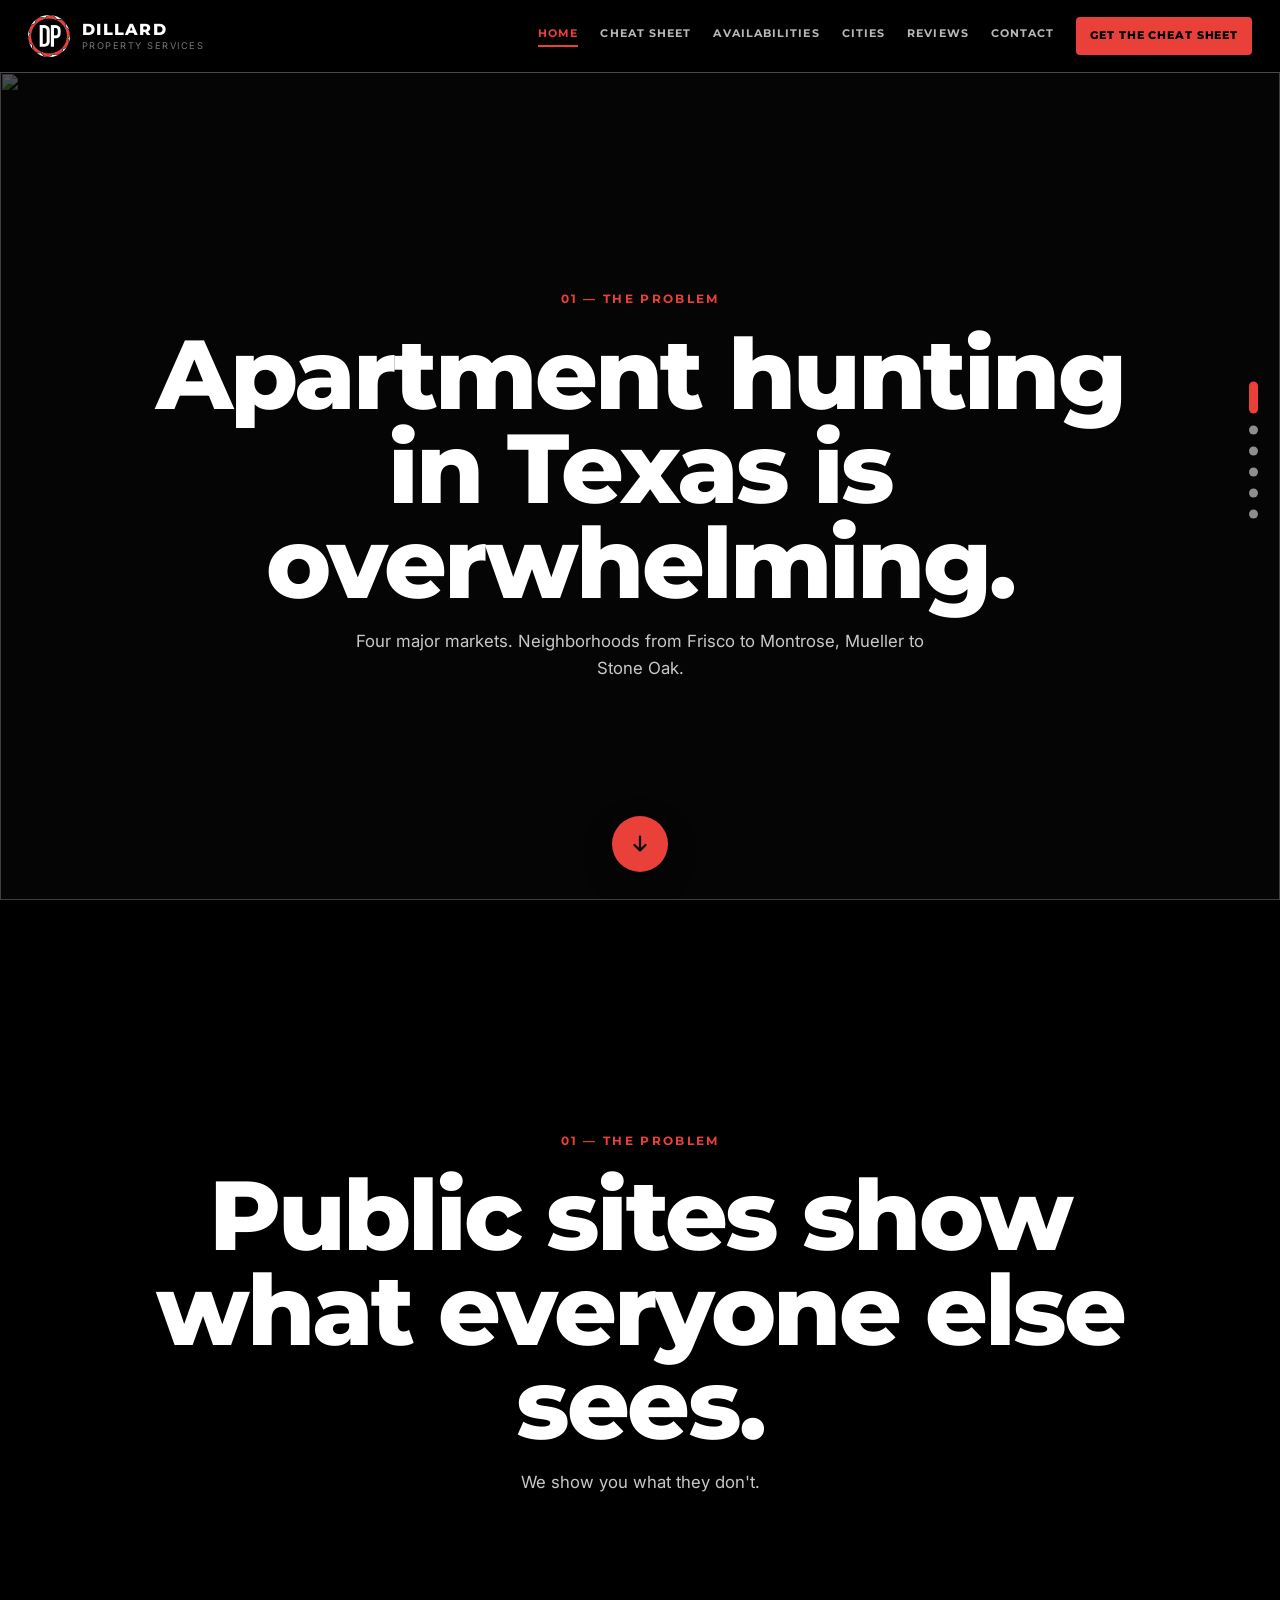
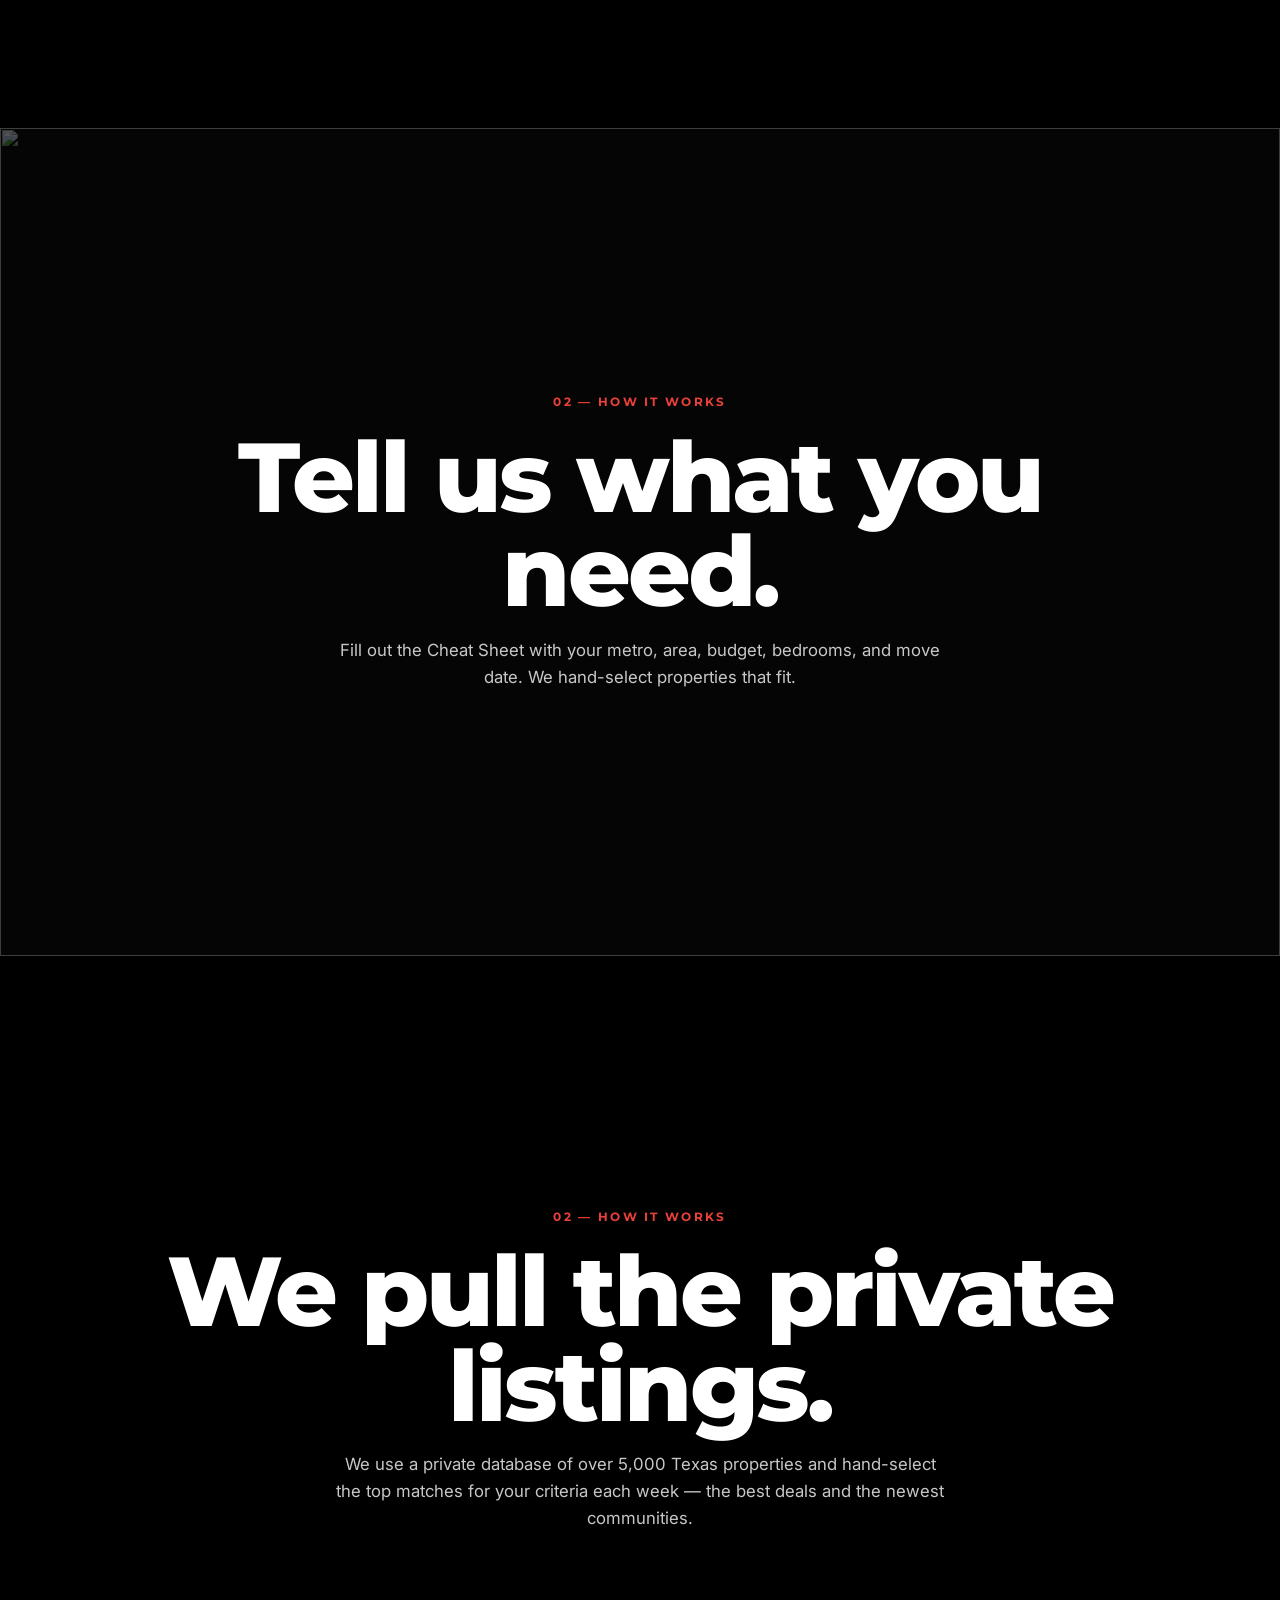
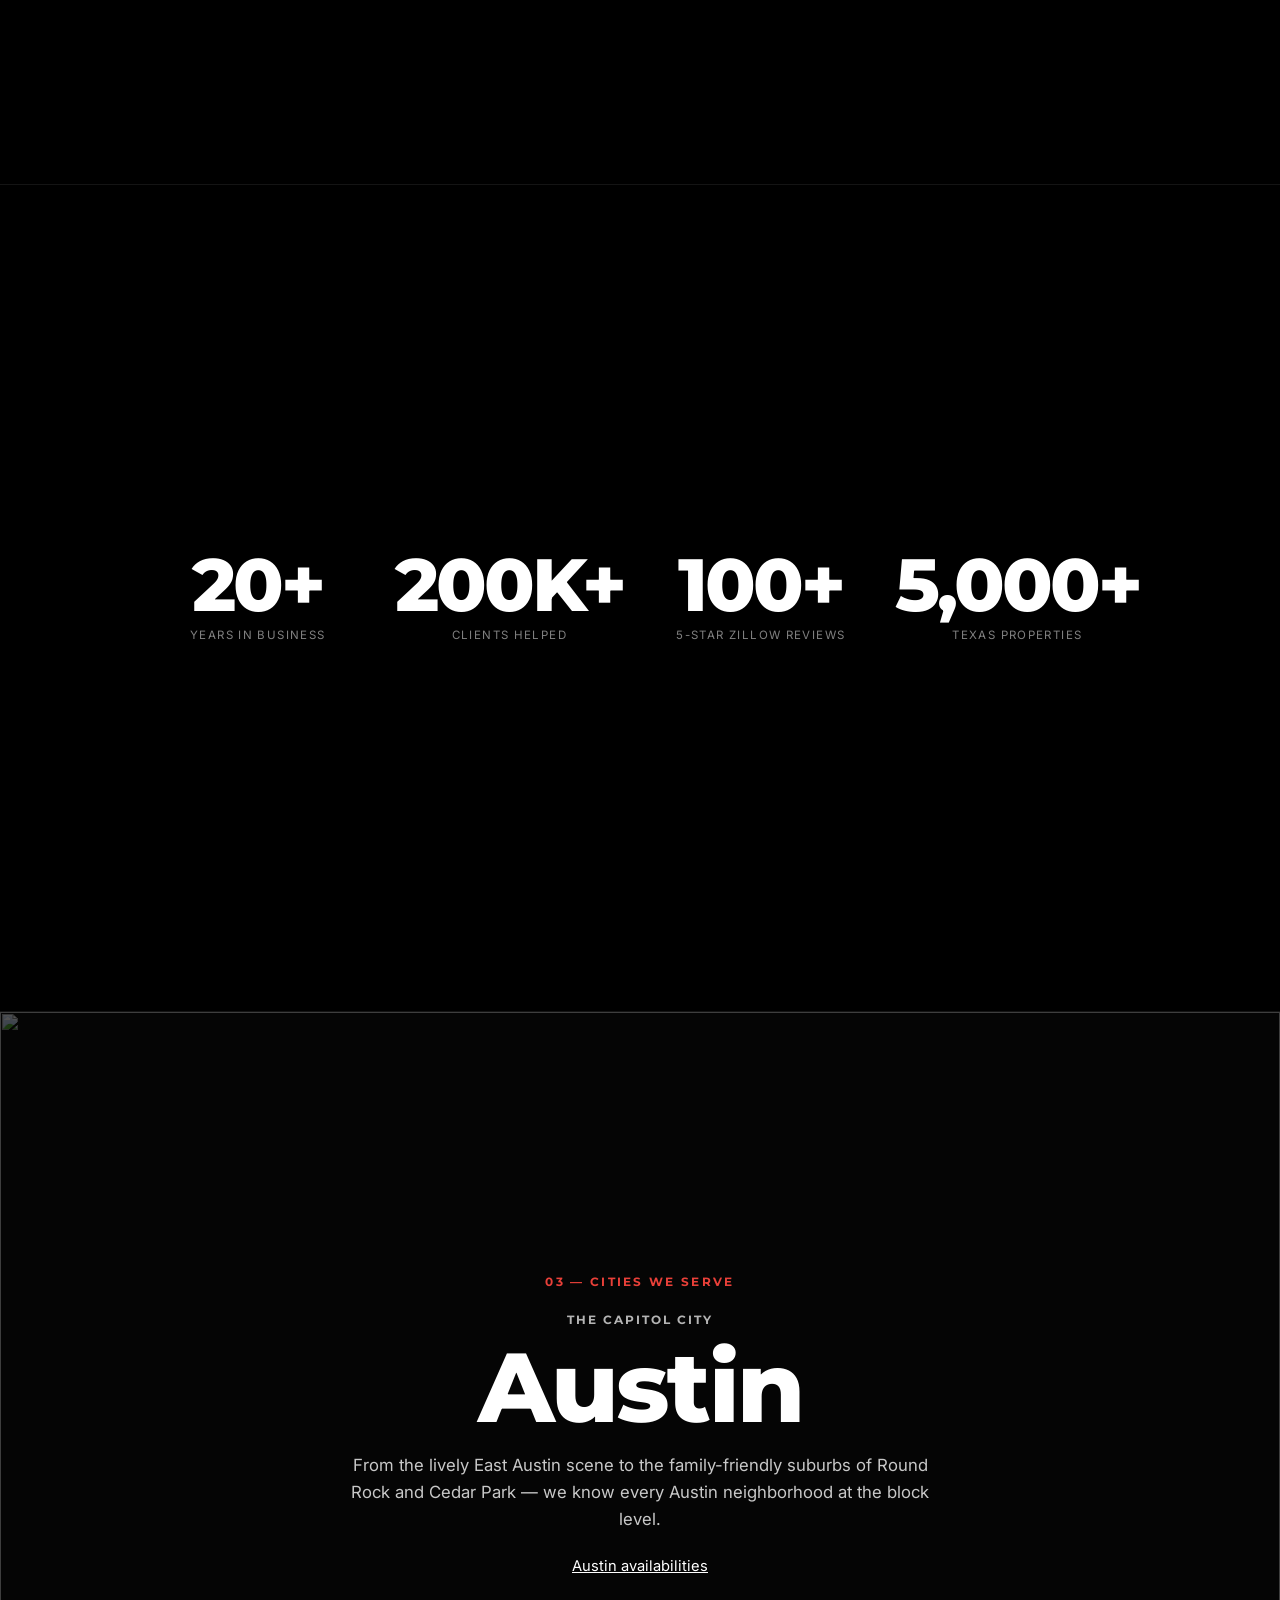
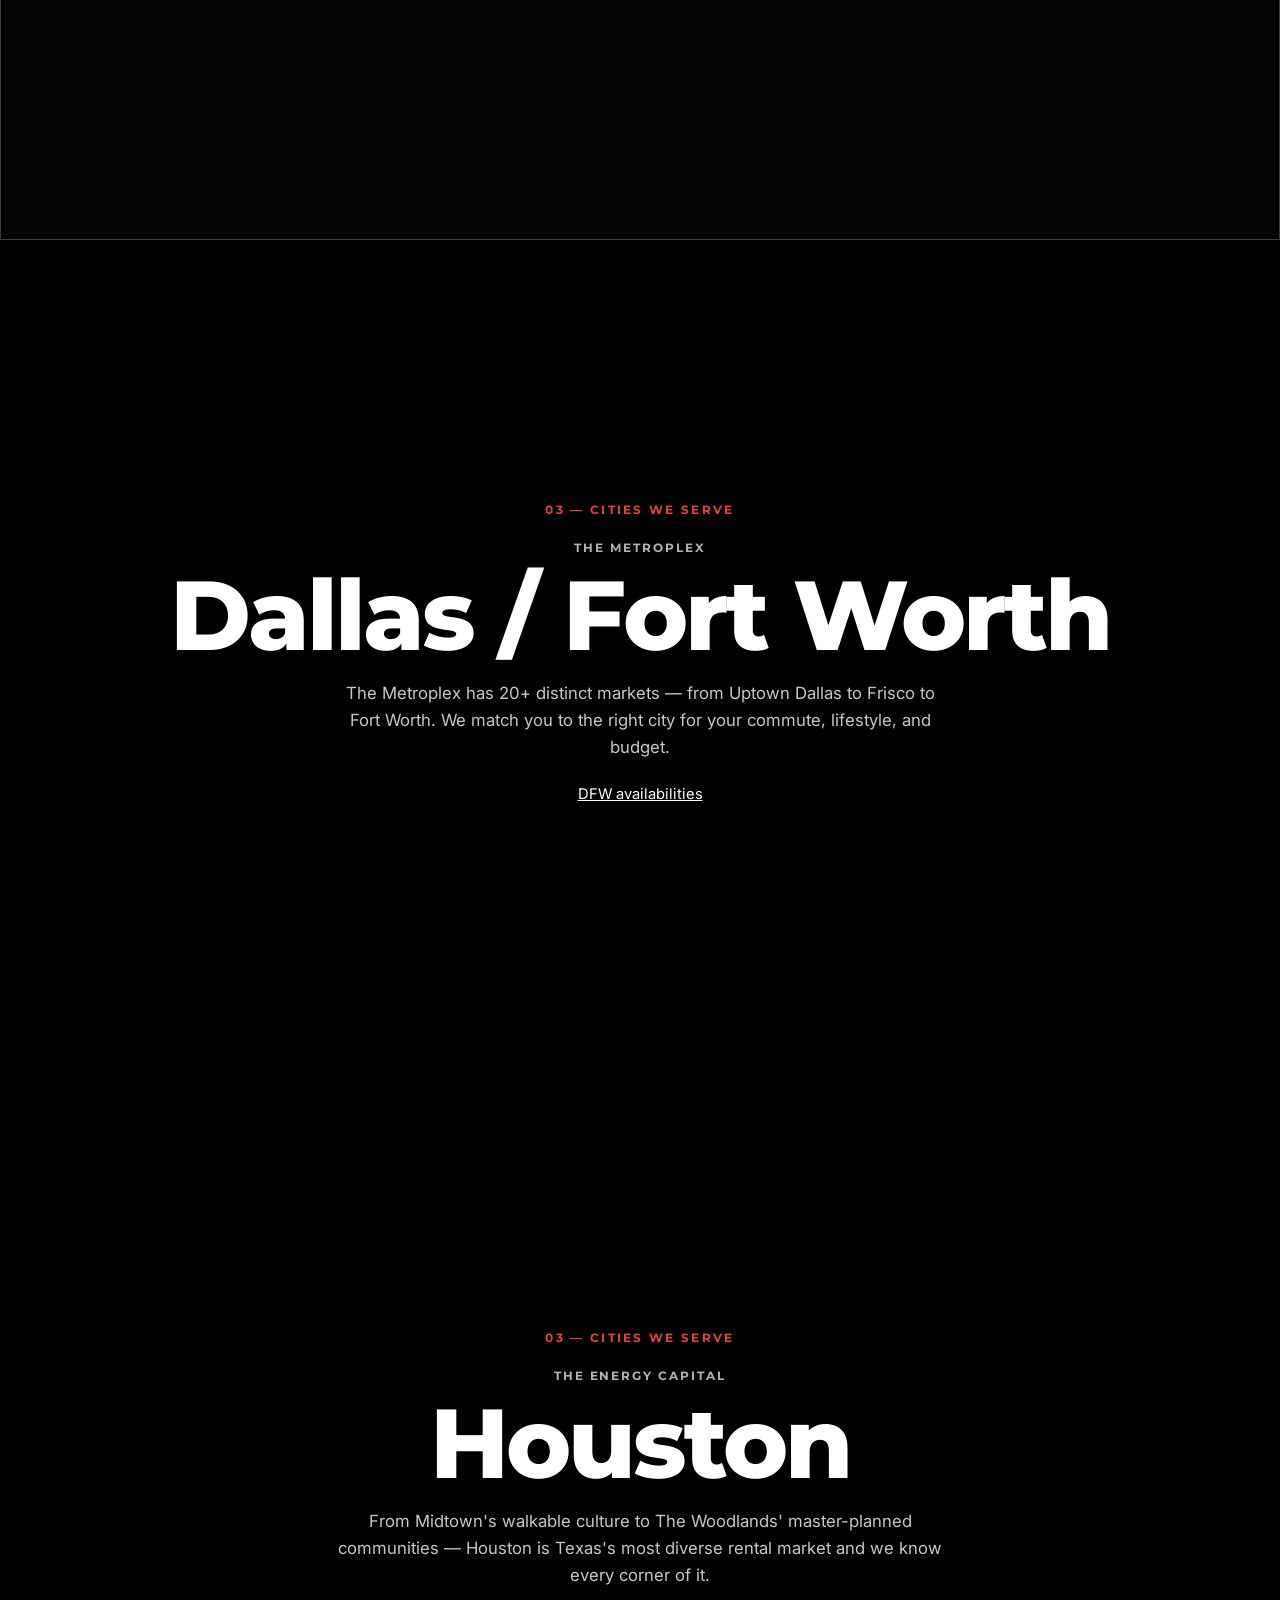
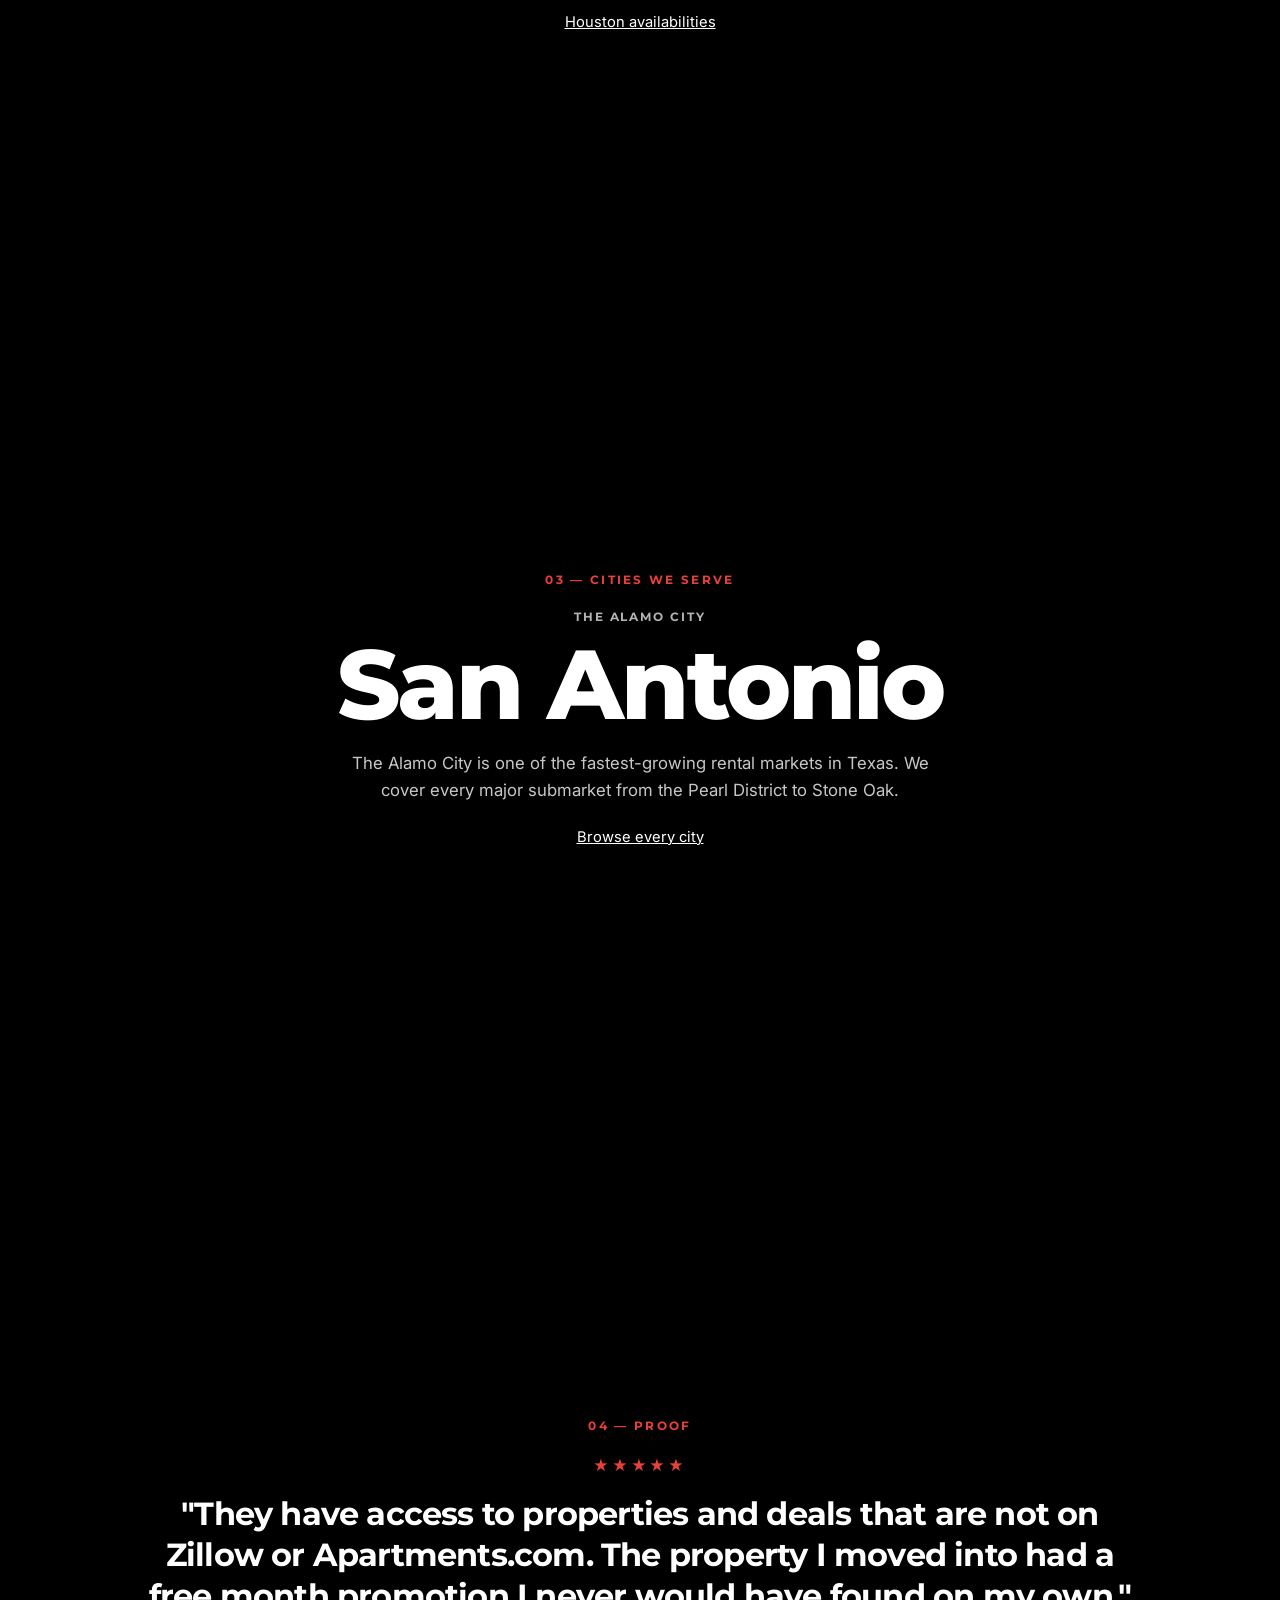
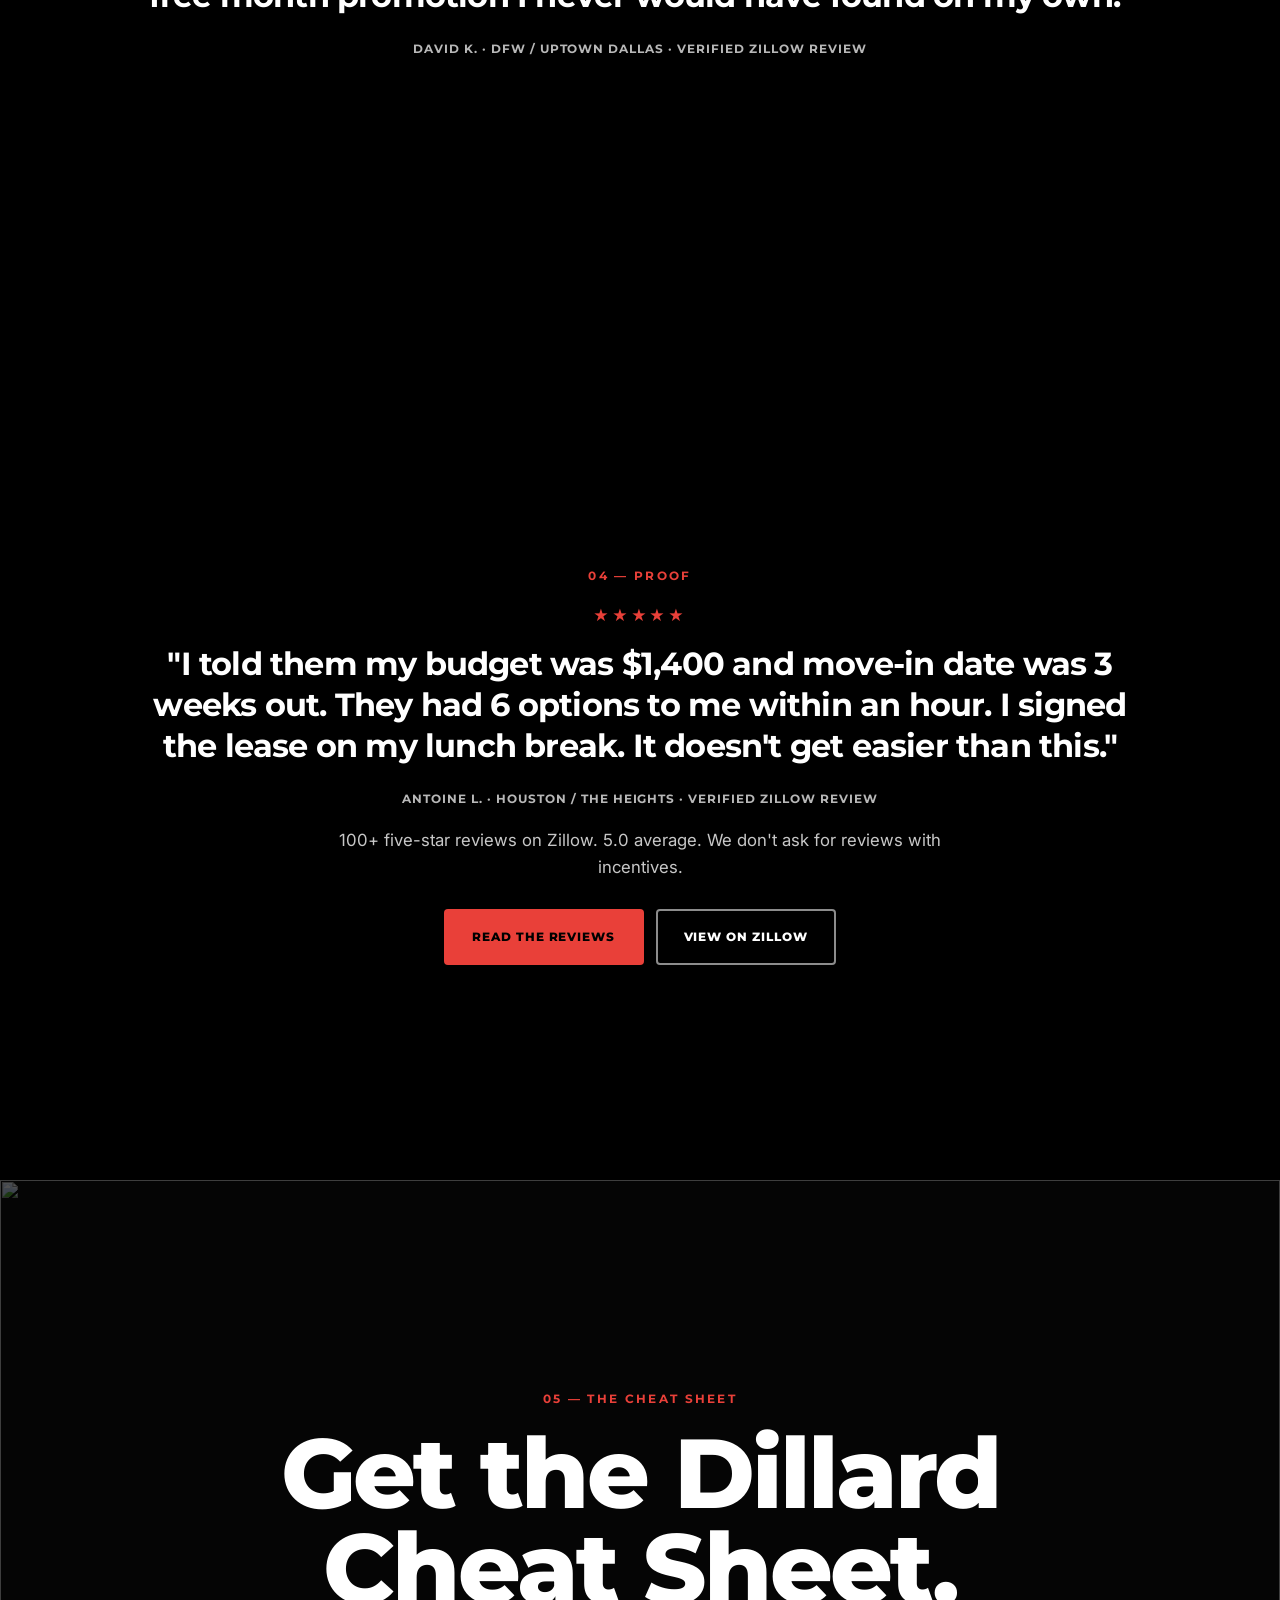
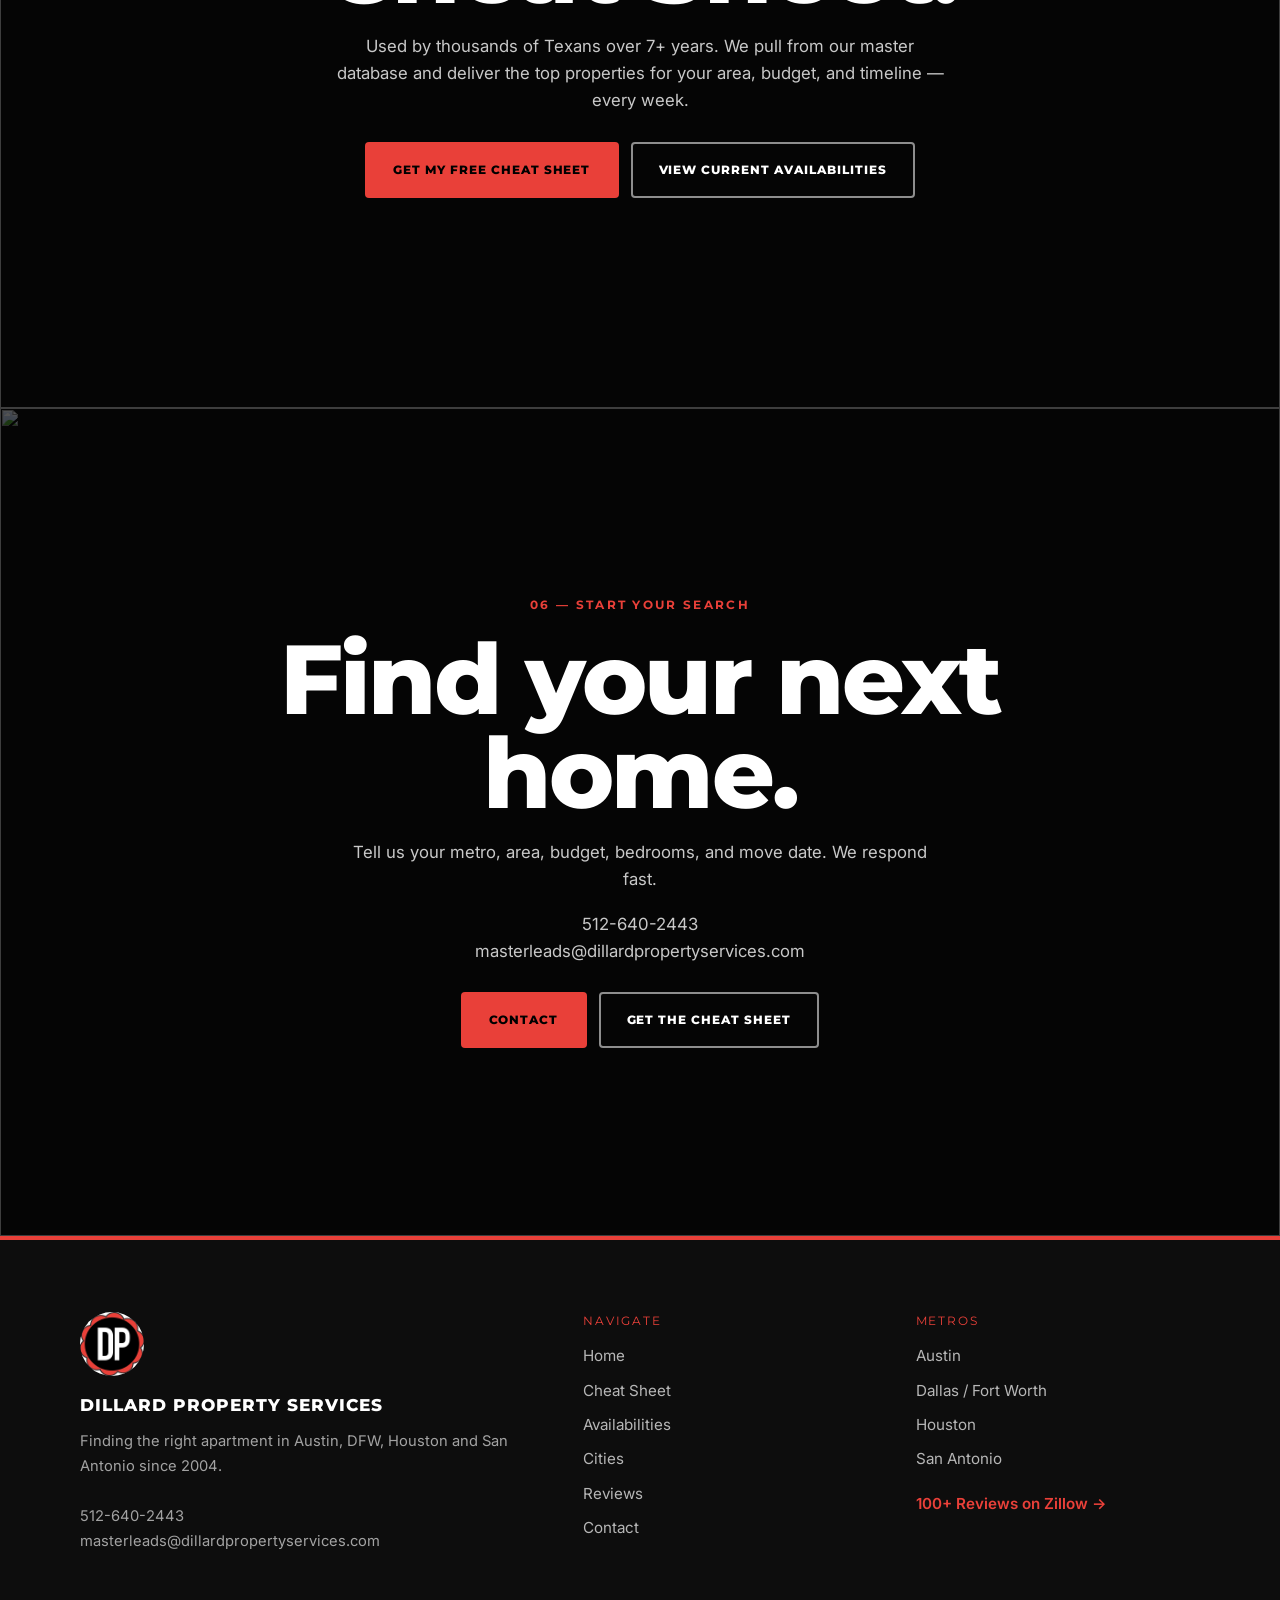
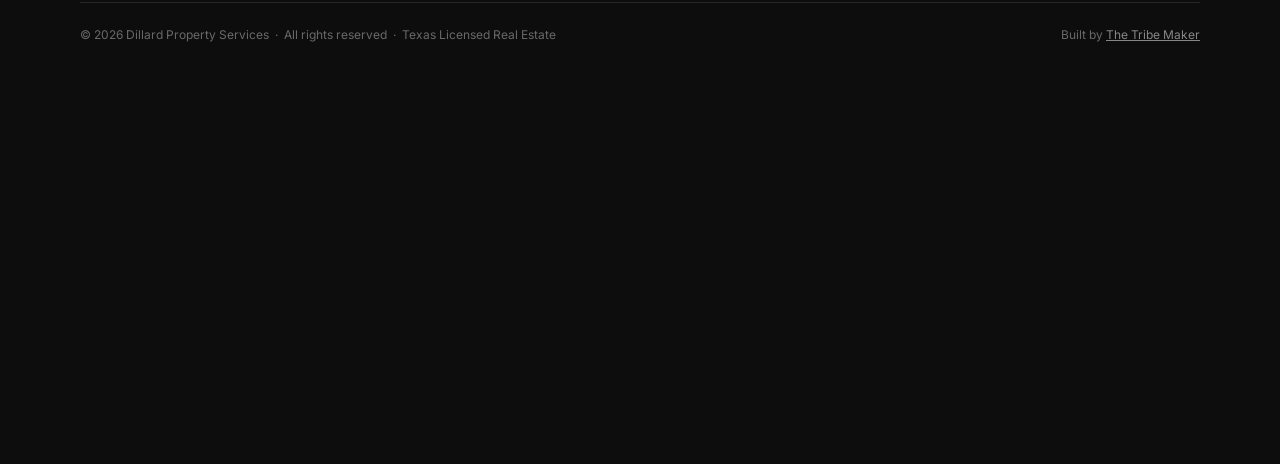
==== commit 458d2854: "Publish updated site snapshot" ====
--- a/index.html
+++ b/index.html
@@ -3,19 +3,19 @@
 <head>
 <meta charset="UTF-8">
 <meta name="viewport" content="width=device-width, initial-scale=1">
-<title>Dillard Property Services — Texas Apartment Locators | Free for Clients</title>
-<meta name="description" content="Texas apartment locators. Free for clients, paid by properties. Serving Austin, DFW, Houston and San Antonio.">
+<title>Dillard Property Services — Find the Right Apartment in Texas</title>
+<meta name="description" content="Personalized apartment recommendations in Austin, DFW, Houston and San Antonio. Over 5,000 Texas properties.">
 <meta property="og:type" content="website">
-<meta property="og:title" content="Dillard Property Services — Texas Apartment Locators">
-<meta property="og:description" content="Free apartment locating service in Austin, DFW, Houston and San Antonio. Paid by the property, never by you.">
+<meta property="og:title" content="Dillard Property Services — Find the Right Apartment in Texas">
+<meta property="og:description" content="Personalized apartment recommendations in Austin, DFW, Houston and San Antonio. Over 5,000 Texas properties.">
 <meta property="og:image" content="https://yavin-digital.github.io/dillardpro-prototype/img/chris-meg.jpg">
 <meta property="og:image:width" content="529">
 <meta property="og:image:height" content="488">
 <meta property="og:image:alt" content="Chris and Meg Dillard">
 <meta property="og:site_name" content="Dillard Property Services">
 <meta name="twitter:card" content="summary_large_image">
-<meta name="twitter:title" content="Dillard Property Services — Texas Apartment Locators">
-<meta name="twitter:description" content="Free apartment locating in Texas. Paid by the property, never by you.">
+<meta name="twitter:title" content="Dillard Property Services — Find the Right Apartment in Texas">
+<meta name="twitter:description" content="Personalized apartment recommendations in Austin, DFW, Houston and San Antonio.">
 <meta name="twitter:image" content="https://yavin-digital.github.io/dillardpro-prototype/img/chris-meg.jpg">
 <link rel="icon" type="image/jpeg" href="./img/logo.jpg">
 <link rel="preconnect" href="https://fonts.googleapis.com">
@@ -29,18 +29,21 @@
 <div id="dp-nav"></div>
 
 <nav class="rail" aria-label="Chapter progress">
-  <a href="#problem" data-chapter="problem" class="is-active">The problem</a>
-  <a href="#locator" data-chapter="locator">How it works</a>
-  <a href="#people" data-chapter="people">Chris and Meg</a>
-  <a href="#cities" data-chapter="cities">Cities</a>
-  <a href="#proof" data-chapter="proof">Proof</a>
-  <a href="#cheat" data-chapter="cheat">Cheat Sheet</a>
-  <a href="#start" data-chapter="start">Start</a>
+  <a href="#problem" data-chapter="problem" class="is-active" aria-current="true" aria-label="The problem">The problem</a>
+  <a href="#search" data-chapter="search" aria-label="How it works">How it works</a>
+  <a href="#cities" data-chapter="cities" aria-label="Cities served">Cities</a>
+  <a href="#proof" data-chapter="proof" aria-label="Proof">Proof</a>
+  <a href="#cheat" data-chapter="cheat" aria-label="The Cheat Sheet">Cheat Sheet</a>
+  <a href="#start" data-chapter="start" aria-label="Start your search">Start</a>
 </nav>
+<p class="chapter-live" aria-live="polite"></p>
+<button type="button" class="chapter-next" aria-label="Next chapter">
+  <svg viewBox="0 0 24 24" aria-hidden="true"><path d="M12 4v14M6 13l6 6 6-6" fill="none" stroke="currentColor" stroke-width="2.4" stroke-linecap="round" stroke-linejoin="round"/></svg>
+</button>
 
 <main class="story" id="story">
 
-  <section class="chapter" id="problem" data-chapter="problem">
+  <section class="chapter" id="problem" data-chapter="problem" data-snap aria-label="The problem">
     <div class="chapter-media" aria-hidden="true">
       <img class="cover-img js-zoom" src="https://images.unsplash.com/photo-1545324418-cc1a3fa10c00?w=1600&q=80" alt="" width="1600" height="1067" fetchpriority="high">
       <div class="scrim"></div>
@@ -53,97 +56,64 @@
     <div class="beat reveal">
       <p class="kicker">01 — The problem</p>
       <h2>Public sites show what everyone else sees.</h2>
-      <p class="support">Most locators show you the same thing. We show you what they don't.</p>
-    </div>
-    <div class="beat reveal">
-      <p class="kicker">01 — The problem</p>
-      <h2>We do the work. You pay nothing.</h2>
-      <p class="support">A private database of 1,500+ Texas properties — and the best deals in Austin, DFW, Houston, and San Antonio.</p>
+      <p class="support">We show you what they don't.</p>
     </div>
   </section>
 
-  <section class="chapter" id="locator" data-chapter="locator">
+  <section class="chapter" id="search" data-chapter="search" data-snap aria-label="How it works">
     <div class="chapter-media" aria-hidden="true">
       <img class="cover-img js-zoom" src="https://images.unsplash.com/photo-1486325212027-8081e485255e?w=1600&q=80" alt="" width="1600" height="1066" loading="lazy">
       <div class="scrim"></div>
     </div>
     <div class="beat reveal">
-      <p class="kicker">02 — How a free locator works</p>
+      <p class="kicker">02 — How it works</p>
       <h2>Tell us what you need.</h2>
-      <p class="support">Fill out the Cheat Sheet with your metro, area, budget, bedrooms, and move date. We respond by text or email only — fast and efficient. Free for clients. Paid by properties.</p>
+      <p class="support">Fill out the Cheat Sheet with your metro, area, budget, bedrooms, and move date. We hand-select properties that fit.</p>
     </div>
     <div class="beat reveal">
-      <p class="kicker">02 — How a free locator works</p>
+      <p class="kicker">02 — How it works</p>
       <h2>We pull the private listings.</h2>
-      <p class="support">We access a non-public locator-only database and hand-select the top properties for your criteria each week — with the best deals and newest communities.</p>
-    </div>
-    <div class="beat reveal">
-      <p class="kicker">02 — How a free locator works</p>
-      <h2>Write us on your lease.</h2>
-      <p class="support">When you visit a property, write "Dillard Property Services" on the Guest Card and again on the lease application. That's how we get paid — by the property, not you.</p>
+      <p class="support">We use a private database of over 5,000 Texas properties and hand-select the top matches for your criteria each week — the best deals and the newest communities.</p>
     </div>
   </section>
 
-  <section class="stat-band" data-chapter="locator" aria-label="By the numbers">
+  <section class="stat-band" data-chapter="search" data-snap aria-label="By the numbers">
     <div class="stat-grid">
       <div><span class="stat-val">20+</span><span class="stat-lbl">Years in Business</span></div>
       <div><span class="stat-val">200K+</span><span class="stat-lbl">Clients Helped</span></div>
       <div><span class="stat-val">100+</span><span class="stat-lbl">5-Star Zillow Reviews</span></div>
-      <div><span class="stat-val">1,500+</span><span class="stat-lbl">Texas Properties</span></div>
+      <div><span class="stat-val">5,000+</span><span class="stat-lbl">Texas Properties</span></div>
     </div>
   </section>
 
-  <section class="chapter chapter-light" id="people" data-chapter="people">
-    <div class="people-wrap">
-      <figure class="portrait">
-        <img class="js-zoom" src="./img/chris-meg.jpg" alt="Chris and Meg Dillard" width="529" height="488">
-      </figure>
-      <div class="people-copy">
-        <p class="kicker">03 — Chris &amp; Meg</p>
-        <h2>Chris and Meg Dillard</h2>
-        <p class="role">Texas Licensed Real Estate Agent · Apartment Locator · Since 2004</p>
-        <p class="support">Chris Dillard has been helping Texas renters find their perfect apartment for over 20 years. What started as a one-man operation has grown into one of the highest-volume apartment locating businesses in the state — serving Austin, Dallas-Fort Worth, Houston, and San Antonio.</p>
-        <p class="support">Chris and his wife Meg work together on the business. As a licensed Texas real estate professional, Chris represents clients not just as a locator but as a full agent — with access to databases and deal structures that ordinary apartment search sites simply cannot provide.</p>
-        <div class="mini-stats">
-          <div><b>20+</b><span>Years</span></div>
-          <div><b>200K+</b><span>Clients helped</span></div>
-          <div><b>100+</b><span>Five-star reviews</span></div>
-        </div>
-        <div class="btn-row">
-          <a class="btn btn-dark" href="./about.html">About Chris &amp; Meg</a>
-        </div>
-      </div>
-    </div>
-  </section>
-
-  <section class="chapter" id="cities" data-chapter="cities">
+  <section class="chapter" id="cities" data-chapter="cities" data-snap aria-label="Cities served">
     <div class="chapter-media" aria-hidden="true">
       <img class="cover-img js-zoom" src="https://images.unsplash.com/photo-1567696911980-2eed69a46042?w=1600&q=80" alt="" width="1600" height="1067" loading="lazy">
       <div class="scrim"></div>
     </div>
     <div class="beat reveal">
-      <p class="kicker">04 — Cities we serve</p>
+      <p class="kicker">03 — Cities we serve</p>
       <p class="nick">The Capitol City</p>
       <h2>Austin</h2>
       <p class="support">From the lively East Austin scene to the family-friendly suburbs of Round Rock and Cedar Park — we know every Austin neighborhood at the block level.</p>
       <p class="more"><a href="./availabilities.html#austin">Austin availabilities</a></p>
     </div>
     <div class="beat reveal">
-      <p class="kicker">04 — Cities we serve</p>
+      <p class="kicker">03 — Cities we serve</p>
       <p class="nick">The Metroplex</p>
       <h2>Dallas / Fort Worth</h2>
       <p class="support">The Metroplex has 20+ distinct markets — from Uptown Dallas to Frisco to Fort Worth. We match you to the right city for your commute, lifestyle, and budget.</p>
       <p class="more"><a href="./availabilities.html#dfw">DFW availabilities</a></p>
     </div>
     <div class="beat reveal">
-      <p class="kicker">04 — Cities we serve</p>
+      <p class="kicker">03 — Cities we serve</p>
       <p class="nick">The Energy Capital</p>
       <h2>Houston</h2>
       <p class="support">From Midtown's walkable culture to The Woodlands' master-planned communities — Houston is Texas's most diverse rental market and we know every corner of it.</p>
       <p class="more"><a href="./availabilities.html#houston">Houston availabilities</a></p>
     </div>
     <div class="beat reveal">
-      <p class="kicker">04 — Cities we serve</p>
+      <p class="kicker">03 — Cities we serve</p>
       <p class="nick">The Alamo City</p>
       <h2>San Antonio</h2>
       <p class="support">The Alamo City is one of the fastest-growing rental markets in Texas. We cover every major submarket from the Pearl District to Stone Oak.</p>
@@ -151,39 +121,15 @@
     </div>
   </section>
 
-  <section class="chapter chapter-solid" id="proof" data-chapter="proof">
+  <section class="chapter chapter-solid" id="proof" data-chapter="proof" data-snap aria-label="Proof">
     <div class="beat reveal">
-      <p class="kicker">05 — Proof</p>
-      <p class="stars-row" aria-hidden="true">&#9733;&#9733;&#9733;&#9733;&#9733;</p>
-      <blockquote class="quote">"Chris found me the perfect apartment in Frisco in 3 days. I paid absolutely nothing. I would have never found this property on my own. Unbelievable service."</blockquote>
-      <p class="quote-meta">Sarah M. · Dallas / Frisco · Verified Zillow Review</p>
-    </div>
-    <div class="beat reveal">
-      <p class="kicker">05 — Proof</p>
-      <p class="stars-row" aria-hidden="true">&#9733;&#9733;&#9733;&#9733;&#9733;</p>
-      <blockquote class="quote">"The whole thing was done by text. No phone calls, no back-and-forth. Chris sent me 8 properties that all fit my budget in the Medical Center area. Moved in within 2 weeks."</blockquote>
-      <p class="quote-meta">Marcus T. · Houston / Medical Center · Verified Zillow Review</p>
-    </div>
-    <div class="beat reveal">
-      <p class="kicker">05 — Proof</p>
-      <p class="stars-row" aria-hidden="true">&#9733;&#9733;&#9733;&#9733;&#9733;</p>
-      <blockquote class="quote">"I was relocating from out of state and had no idea where to start. Chris and the Dillard team walked me through neighborhoods via text and email and I signed a lease without even visiting. Perfect."</blockquote>
-      <p class="quote-meta">Jennifer R. · Austin / South Congress · Verified Zillow Review</p>
-    </div>
-    <div class="beat reveal">
-      <p class="kicker">05 — Proof</p>
+      <p class="kicker">04 — Proof</p>
       <p class="stars-row" aria-hidden="true">&#9733;&#9733;&#9733;&#9733;&#9733;</p>
       <blockquote class="quote">"They have access to properties and deals that are not on Zillow or Apartments.com. The property I moved into had a free month promotion I never would have found on my own."</blockquote>
       <p class="quote-meta">David K. · DFW / Uptown Dallas · Verified Zillow Review</p>
     </div>
     <div class="beat reveal">
-      <p class="kicker">05 — Proof</p>
-      <p class="stars-row" aria-hidden="true">&#9733;&#9733;&#9733;&#9733;&#9733;</p>
-      <blockquote class="quote">"Used Chris twice now. Both times I got concessions the property didn't advertise publicly. Free parking, reduced deposit, one month free. Zero cost to me. Five stars every time."</blockquote>
-      <p class="quote-meta">Priya S. · San Antonio / Stone Oak · Verified Zillow Review</p>
-    </div>
-    <div class="beat reveal">
-      <p class="kicker">05 — Proof</p>
+      <p class="kicker">04 — Proof</p>
       <p class="stars-row" aria-hidden="true">&#9733;&#9733;&#9733;&#9733;&#9733;</p>
       <blockquote class="quote">"I told them my budget was $1,400 and move-in date was 3 weeks out. They had 6 options to me within an hour. I signed the lease on my lunch break. It doesn't get easier than this."</blockquote>
       <p class="quote-meta">Antoine L. · Houston / The Heights · Verified Zillow Review</p>
@@ -195,39 +141,32 @@
     </div>
   </section>
 
-  <section class="chapter" id="cheat" data-chapter="cheat">
+  <section class="chapter" id="cheat" data-chapter="cheat" data-snap aria-label="The Cheat Sheet">
     <div class="chapter-media" aria-hidden="true">
       <img class="cover-img js-zoom" src="https://images.unsplash.com/photo-1554995207-c18c203602cb?w=1600&q=80" alt="" width="1600" height="1067" loading="lazy">
       <div class="scrim"></div>
     </div>
     <div class="beat reveal">
-      <p class="kicker">06 — The Cheat Sheet</p>
+      <p class="kicker">05 — The Cheat Sheet</p>
       <h2>Get the Dillard Cheat Sheet.</h2>
       <p class="support">Used by thousands of Texans over 7+ years. We pull from our master database and deliver the top properties for your area, budget, and timeline — every week.</p>
       <div class="btn-row">
         <a class="btn" href="./cheat-sheet.html">Get My Free Cheat Sheet</a>
-      </div>
-    </div>
-    <div class="beat reveal">
-      <p class="kicker">06 — The Cheat Sheet</p>
-      <h2>The property pays. You don't.</h2>
-      <p class="support">When you visit a property, write "Dillard Property Services" on the Guest Card and again on your lease application. That's how we earn our commission — from the property, not from you.</p>
-      <div class="btn-row">
-        <a class="btn" href="./availabilities.html">View Current Availabilities</a>
+        <a class="btn btn-ghost" href="./availabilities.html">View Current Availabilities</a>
       </div>
     </div>
   </section>
 
-  <section class="chapter" id="start" data-chapter="start">
+  <section class="chapter" id="start" data-chapter="start" data-snap aria-label="Start your search">
     <div class="chapter-media" aria-hidden="true">
       <img class="cover-img js-zoom" src="https://images.unsplash.com/photo-1516321318423-f06f85e504b3?w=1600&q=80" alt="" width="1600" height="1067" loading="lazy">
       <div class="scrim"></div>
     </div>
     <div class="beat reveal">
-      <p class="kicker">07 — Start your search</p>
+      <p class="kicker">06 — Start your search</p>
       <h2>Find your next home.</h2>
-      <p class="support">We work by text and email only. No phone calls, no hold music. Fill out the form or text us directly — we respond fast.</p>
-      <p class="support">Text only: 512-640-2443<br>masterleads@dillardpropertyservices.com</p>
+      <p class="support">Tell us your metro, area, budget, bedrooms, and move date. We respond fast.</p>
+      <p class="support">512-640-2443<br>masterleads@dillardpropertyservices.com</p>
       <div class="btn-row">
         <a class="btn" href="./contact.html">Contact</a>
         <a class="btn btn-ghost" href="./cheat-sheet.html">Get the Cheat Sheet</a>
@@ -243,5 +182,6 @@
 <script src="https://cdn.jsdelivr.net/npm/gsap@3.12.7/dist/gsap.min.js"></script>
 <script src="https://cdn.jsdelivr.net/npm/gsap@3.12.7/dist/ScrollTrigger.min.js"></script>
 <script src="./js/story.js"></script>
+<script src="./js/chapter-nav.js"></script>
 </body>
 </html>
--- a/css/system.css
+++ b/css/system.css
@@ -100,7 +100,7 @@
   border-color: #000;
 }
 .btn-line:hover { background: #000; color: #fff; }
-.btn-row { display: flex; flex-wrap: wrap; gap: 12px; margin-top: 28px; }
+.btn-row { display: flex; flex-wrap: wrap; gap: 12px; margin-top: 28px; justify-content: center; }
 .center .btn-row { justify-content: center; }
 
 /* NAV + FOOTER (markup injected by layout.js) */
@@ -596,6 +596,55 @@
     background: var(--red);
     box-shadow: none;
   }
+  .rail a:focus-visible {
+    outline: 2px solid #fff;
+    outline-offset: 4px;
+    height: 18px;
+  }
+}
+
+.chapter-live {
+  position: absolute;
+  width: 1px;
+  height: 1px;
+  padding: 0;
+  margin: -1px;
+  overflow: hidden;
+  clip: rect(0, 0, 0, 0);
+  white-space: nowrap;
+  border: 0;
+}
+[data-snap] { scroll-margin-top: var(--nav-h); }
+.chapter-next {
+  position: fixed;
+  z-index: 95;
+  left: 0;
+  right: 0;
+  bottom: 20px;
+  width: 64px;
+  height: 64px;
+  margin-inline: auto;
+  border: 0;
+  border-radius: 50%;
+  background: var(--red);
+  color: #000;
+  display: grid;
+  place-items: center;
+  cursor: pointer;
+  box-shadow: 0 10px 28px rgba(0, 0, 0, 0.35);
+}
+.chapter-next svg { width: 26px; height: 26px; display: block; }
+.chapter-next.is-top svg { transform: rotate(180deg); }
+.chapter-next:hover { background: var(--red-deep); }
+.chapter-next:focus-visible {
+  outline: 3px solid #fff;
+  outline-offset: 3px;
+  box-shadow: 0 0 0 6px #000, 0 10px 28px rgba(0, 0, 0, 0.35);
+}
+@media (min-width: 1024px) {
+  .chapter-next { width: 56px; height: 56px; bottom: 28px; }
+  .chapter-next svg { width: 22px; height: 22px; }
+  html.js:not(.reduced) [data-snap] { min-height: calc(100vh - var(--nav-h)); }
 }
 
 @media (prefers-reduced-motion: reduce) {
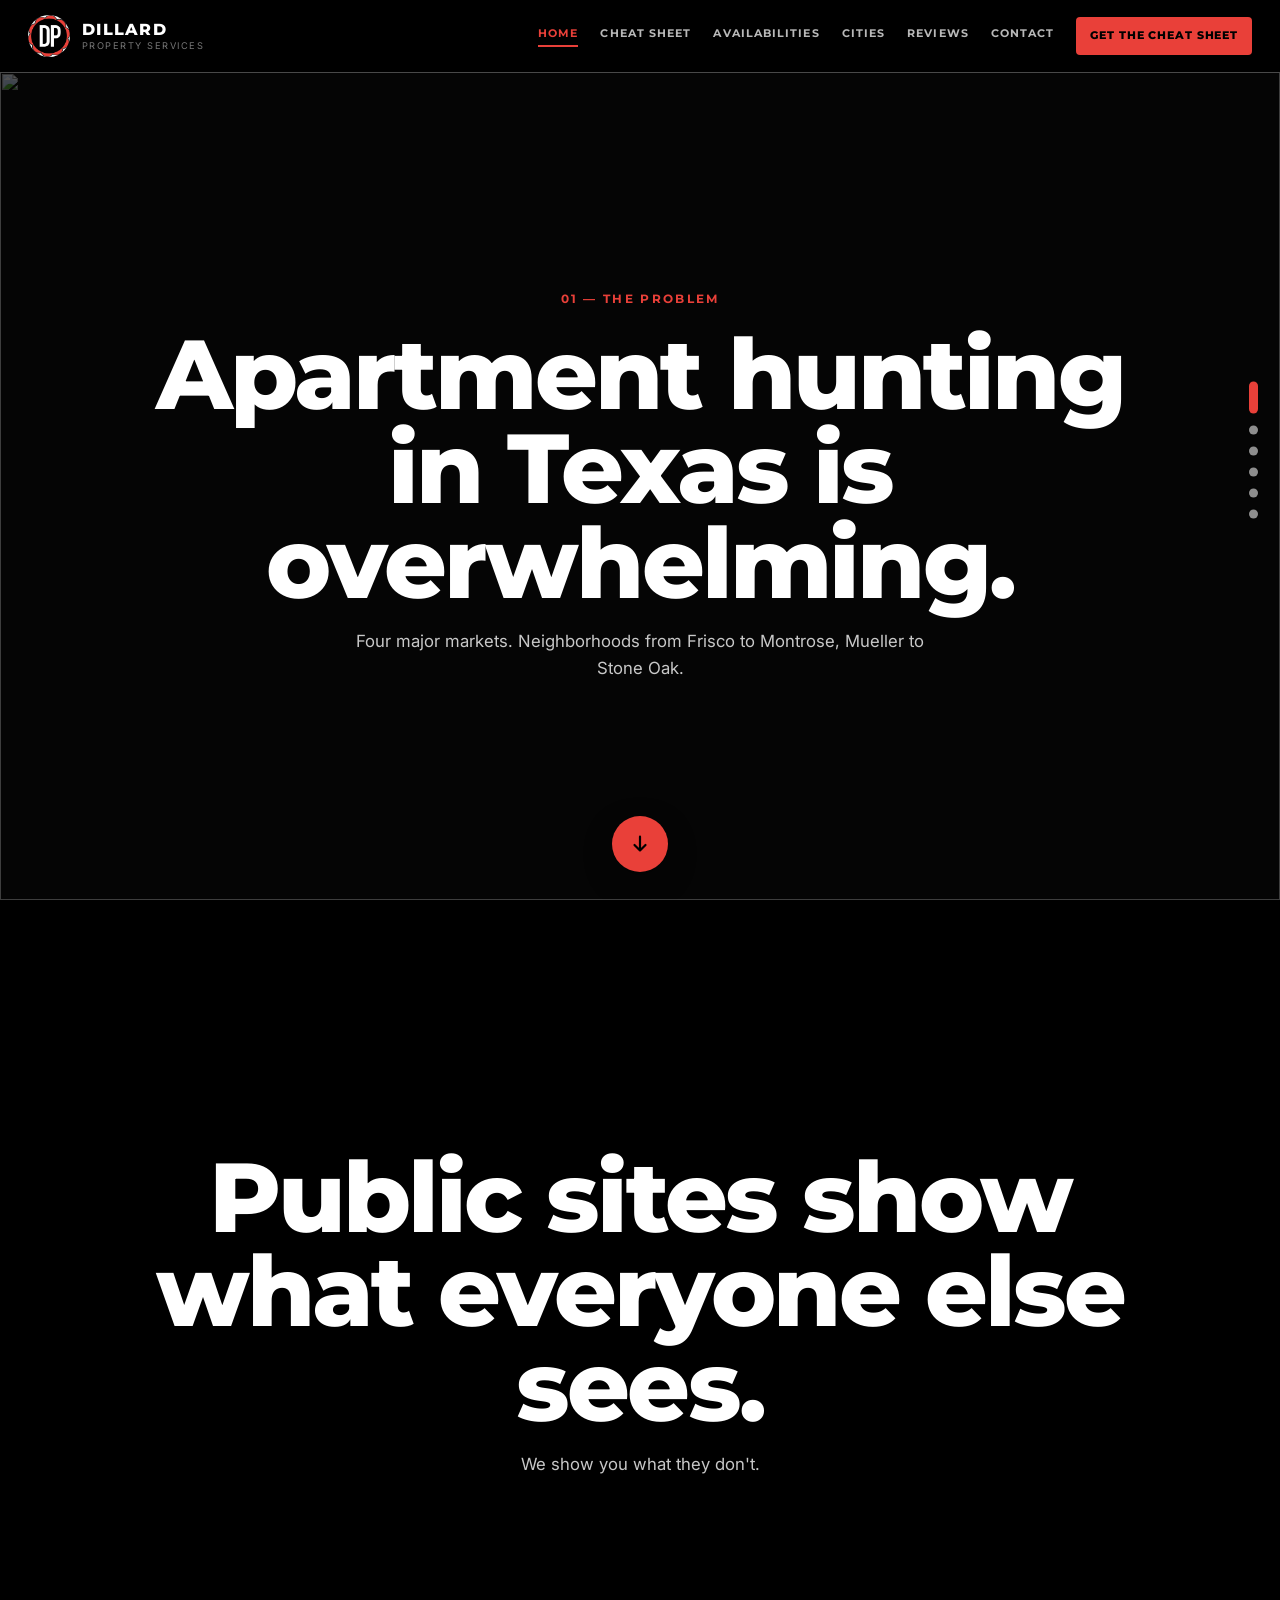
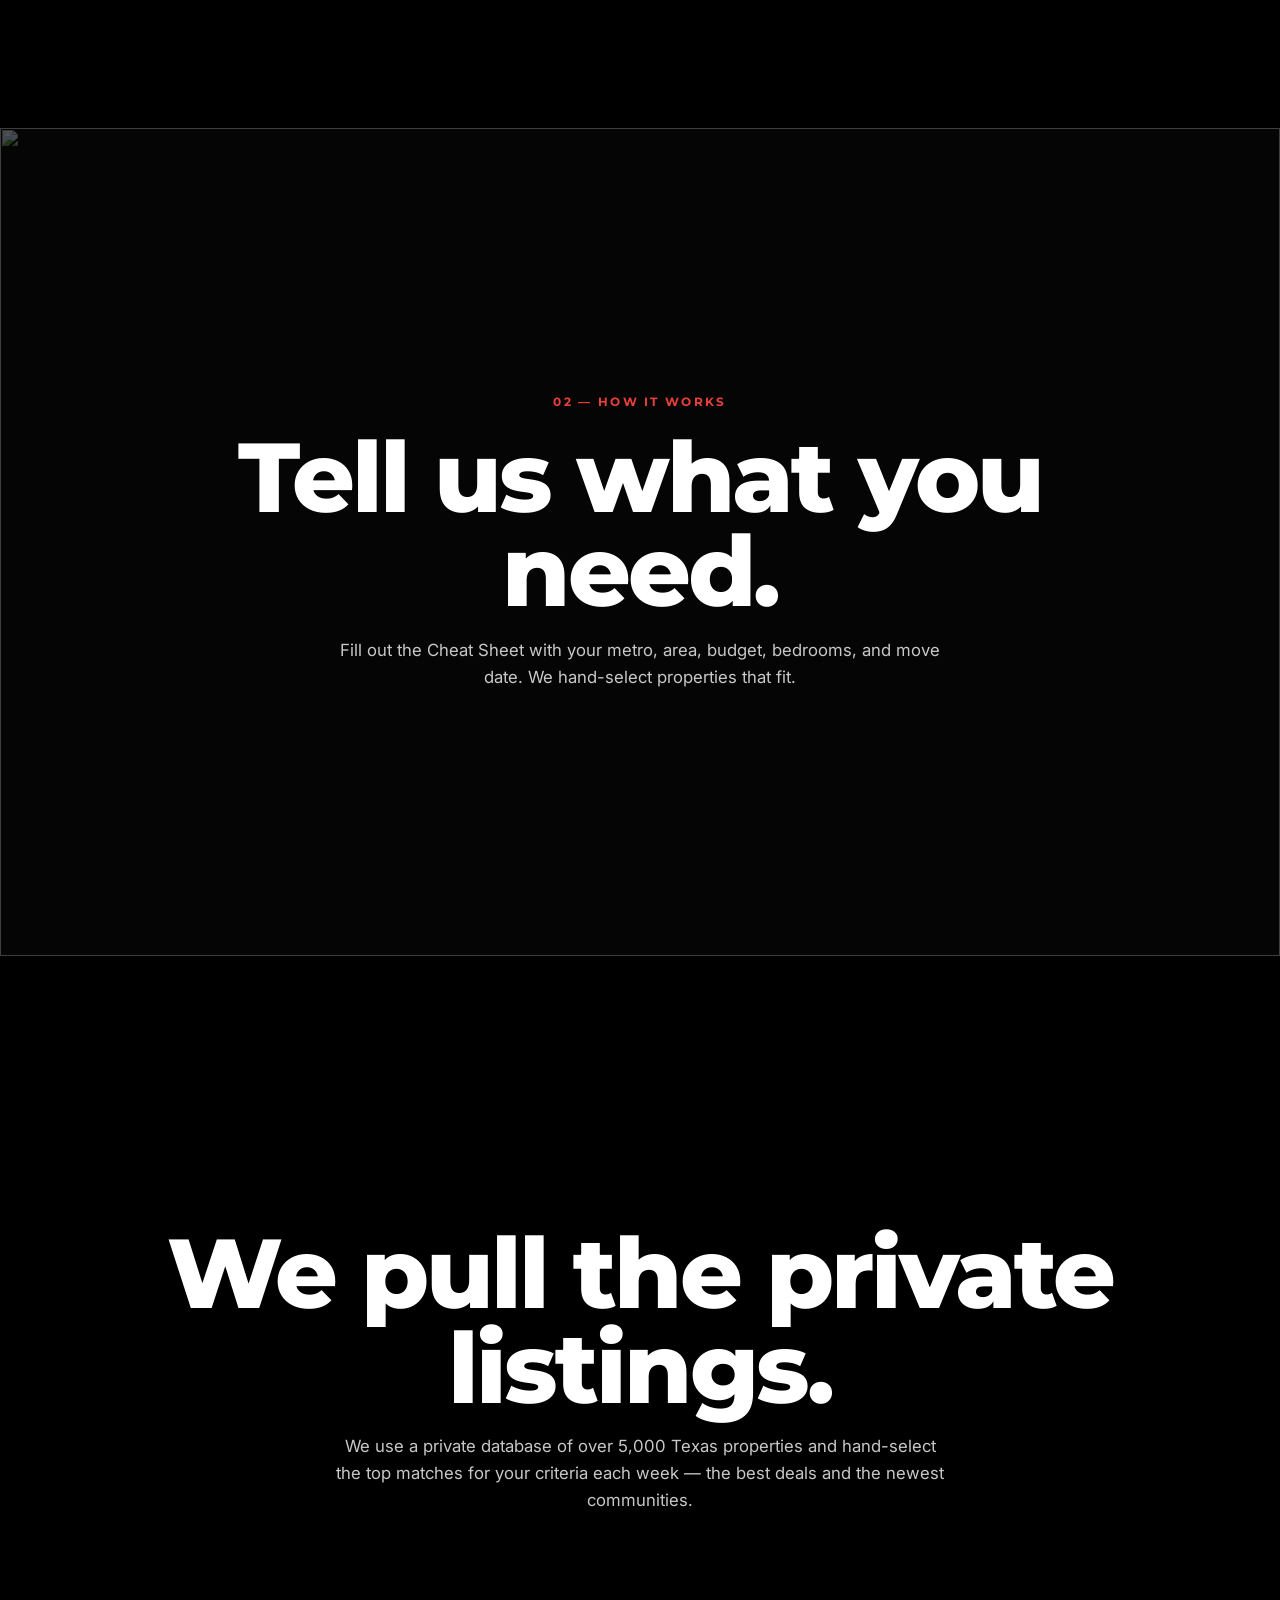
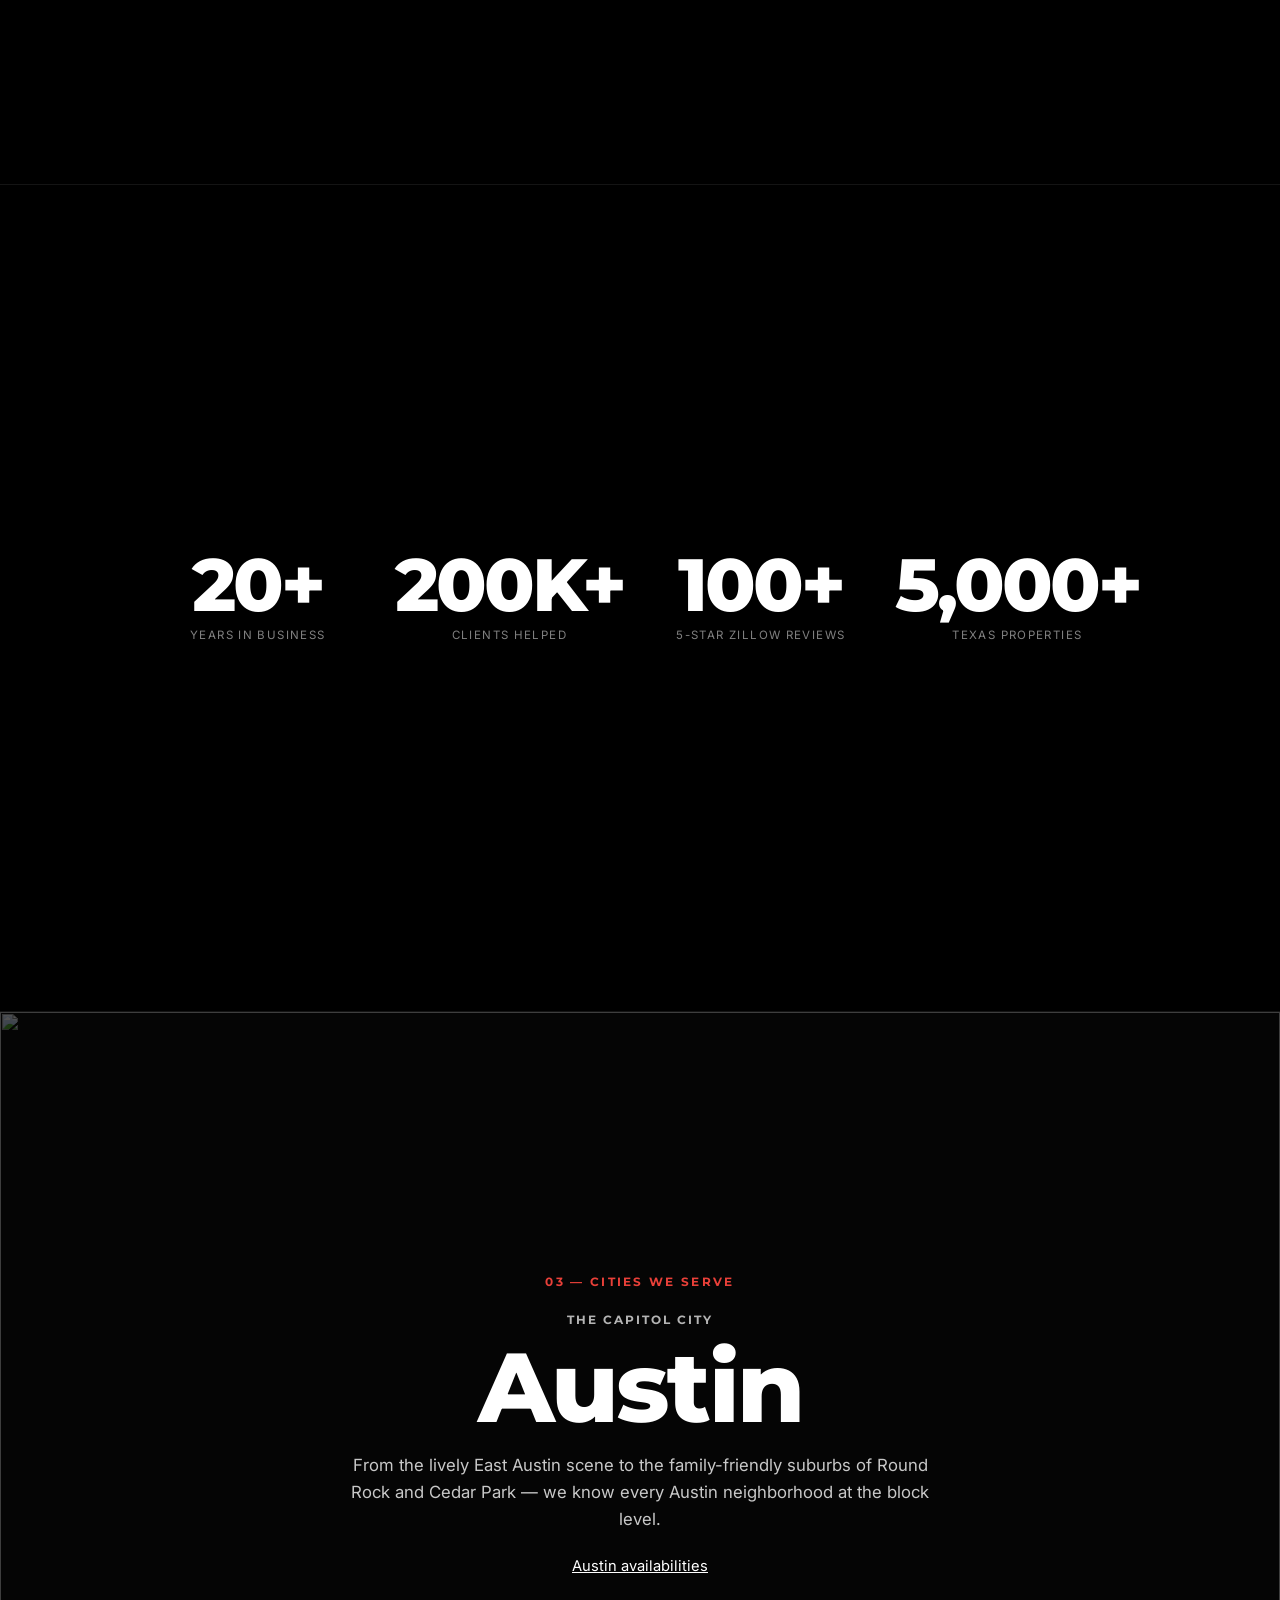
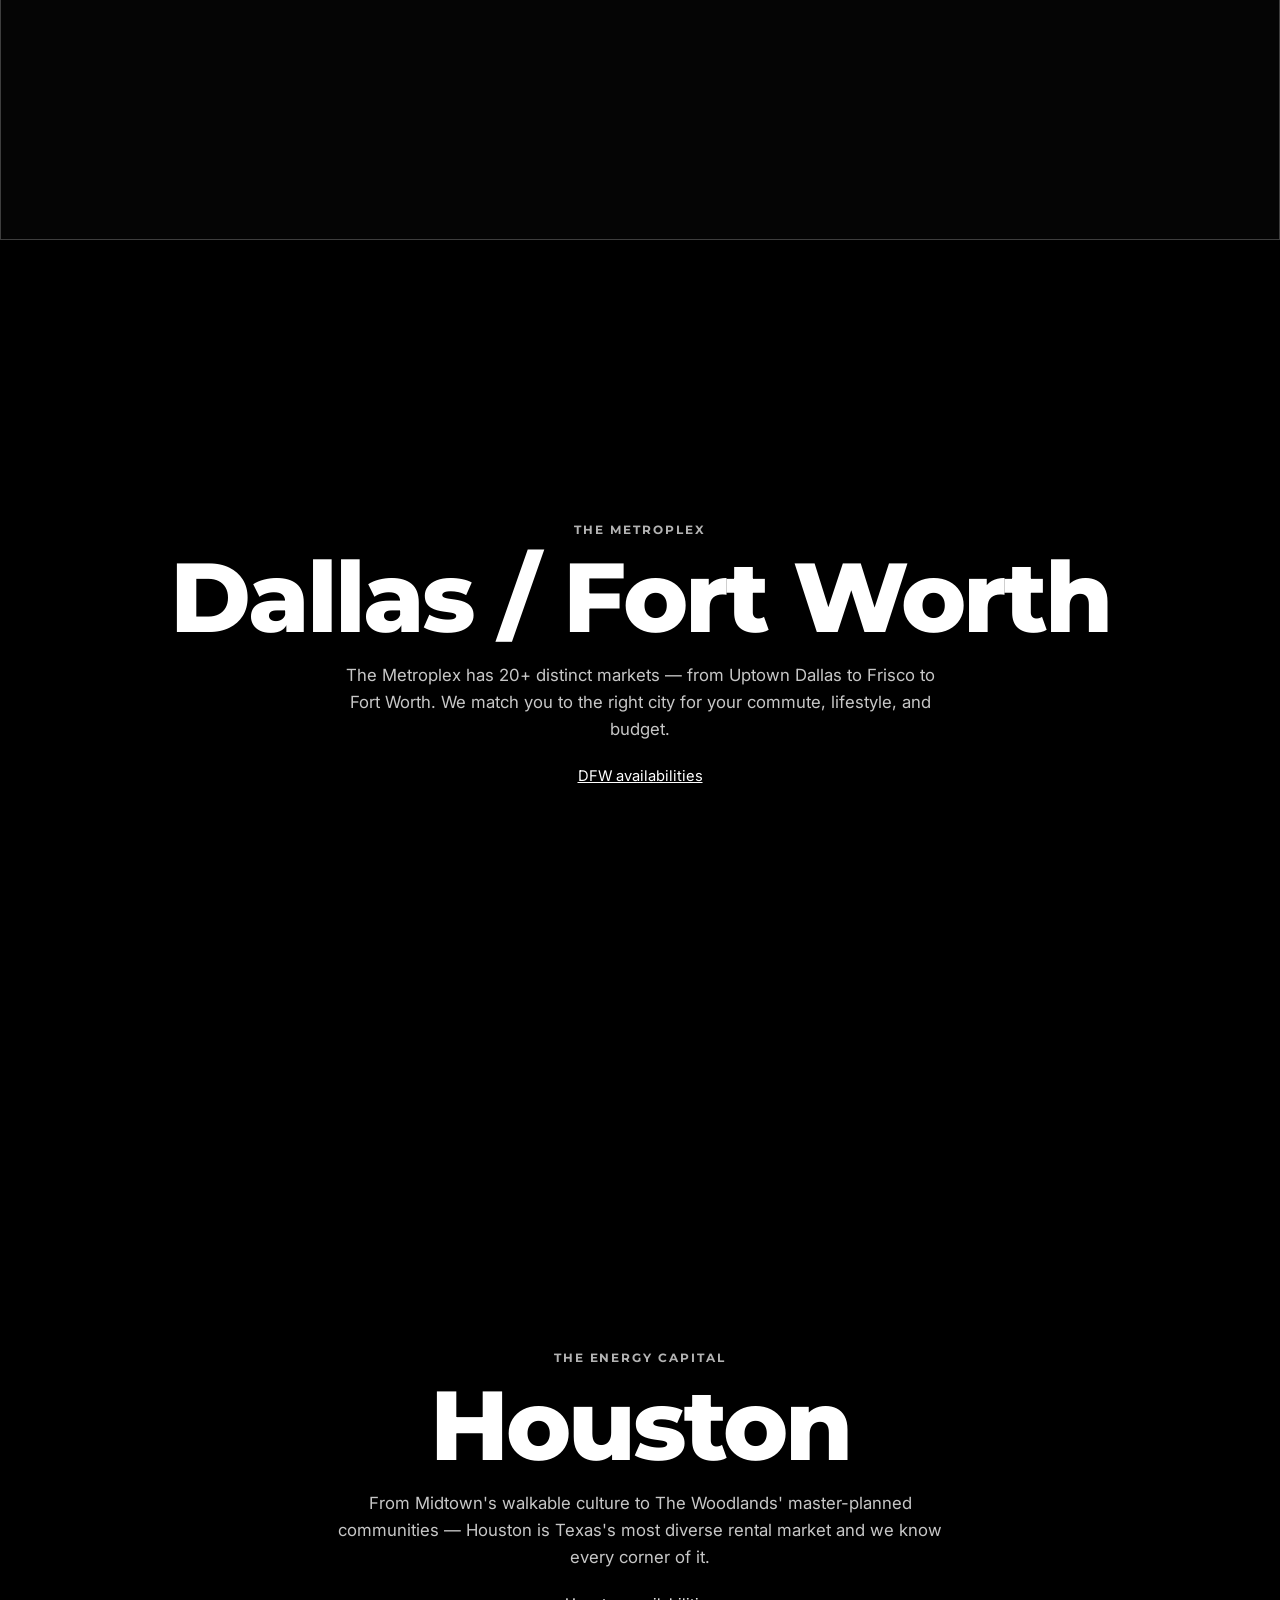
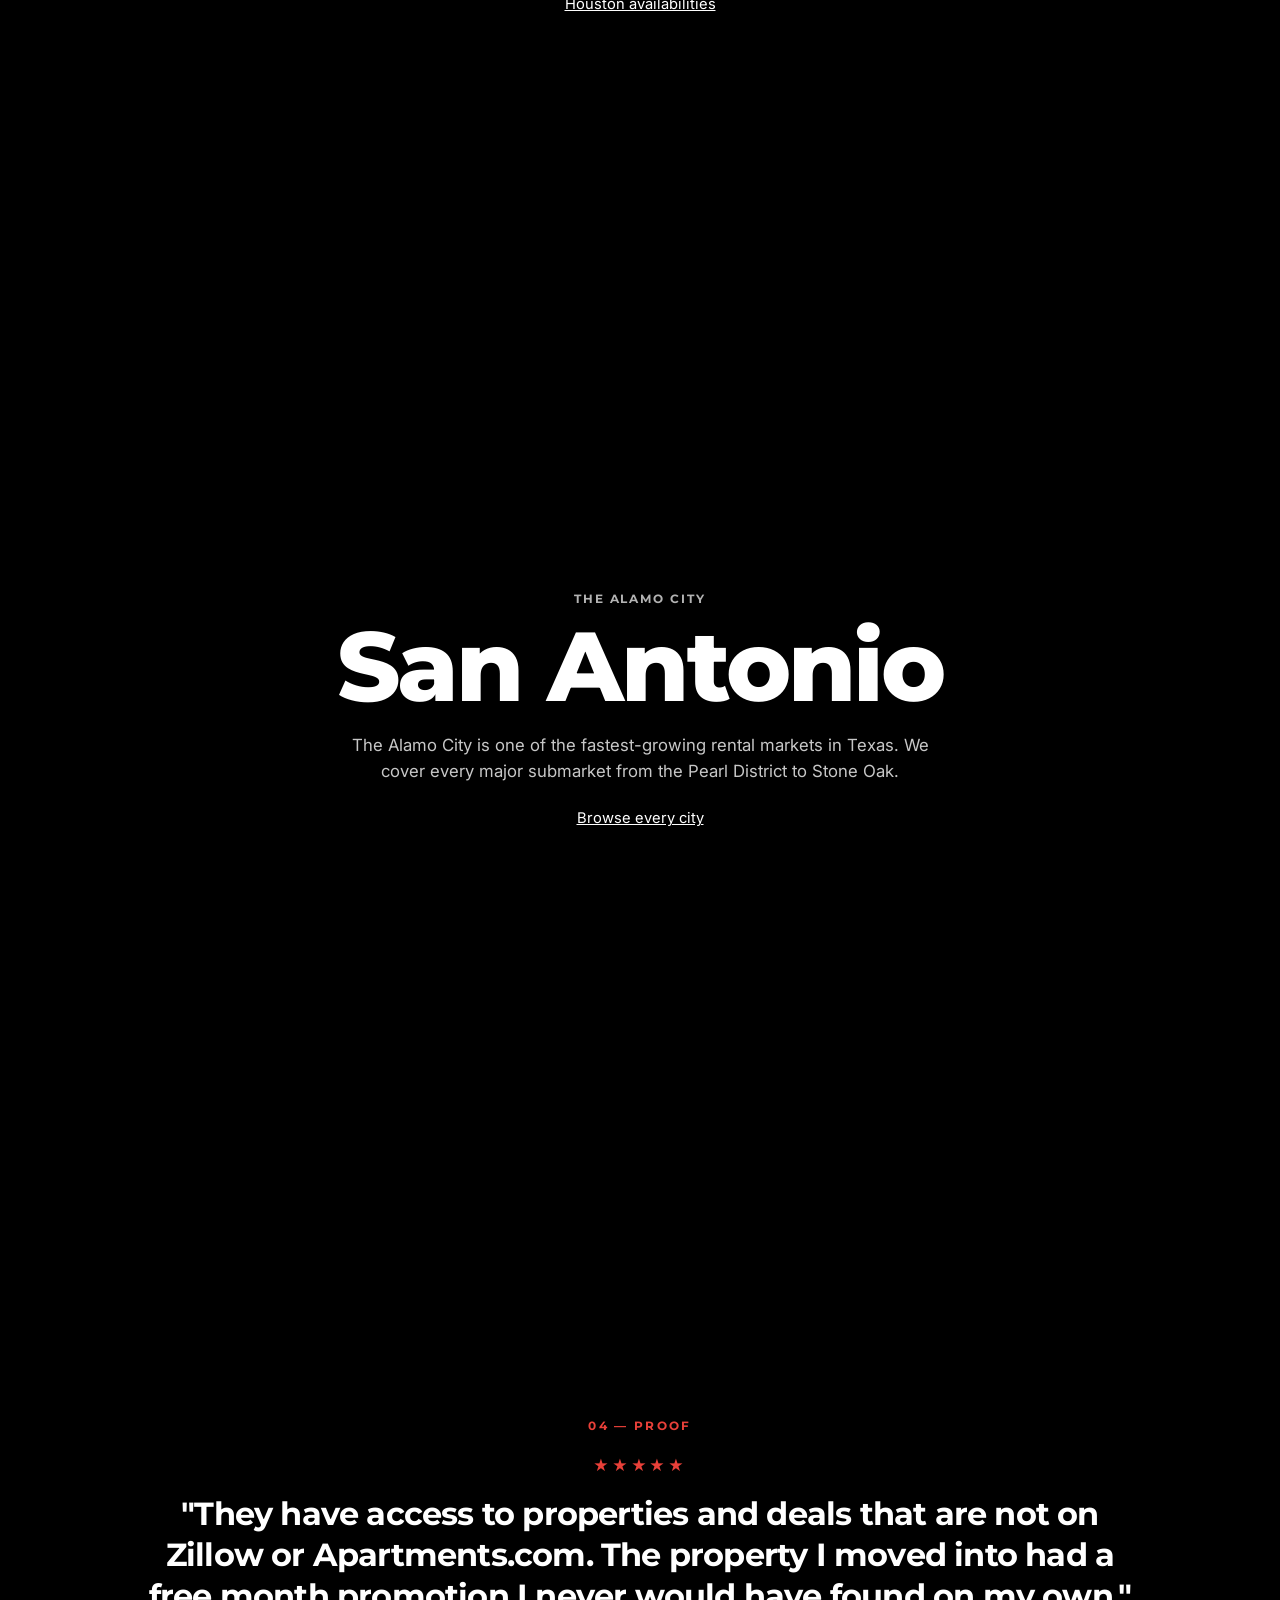
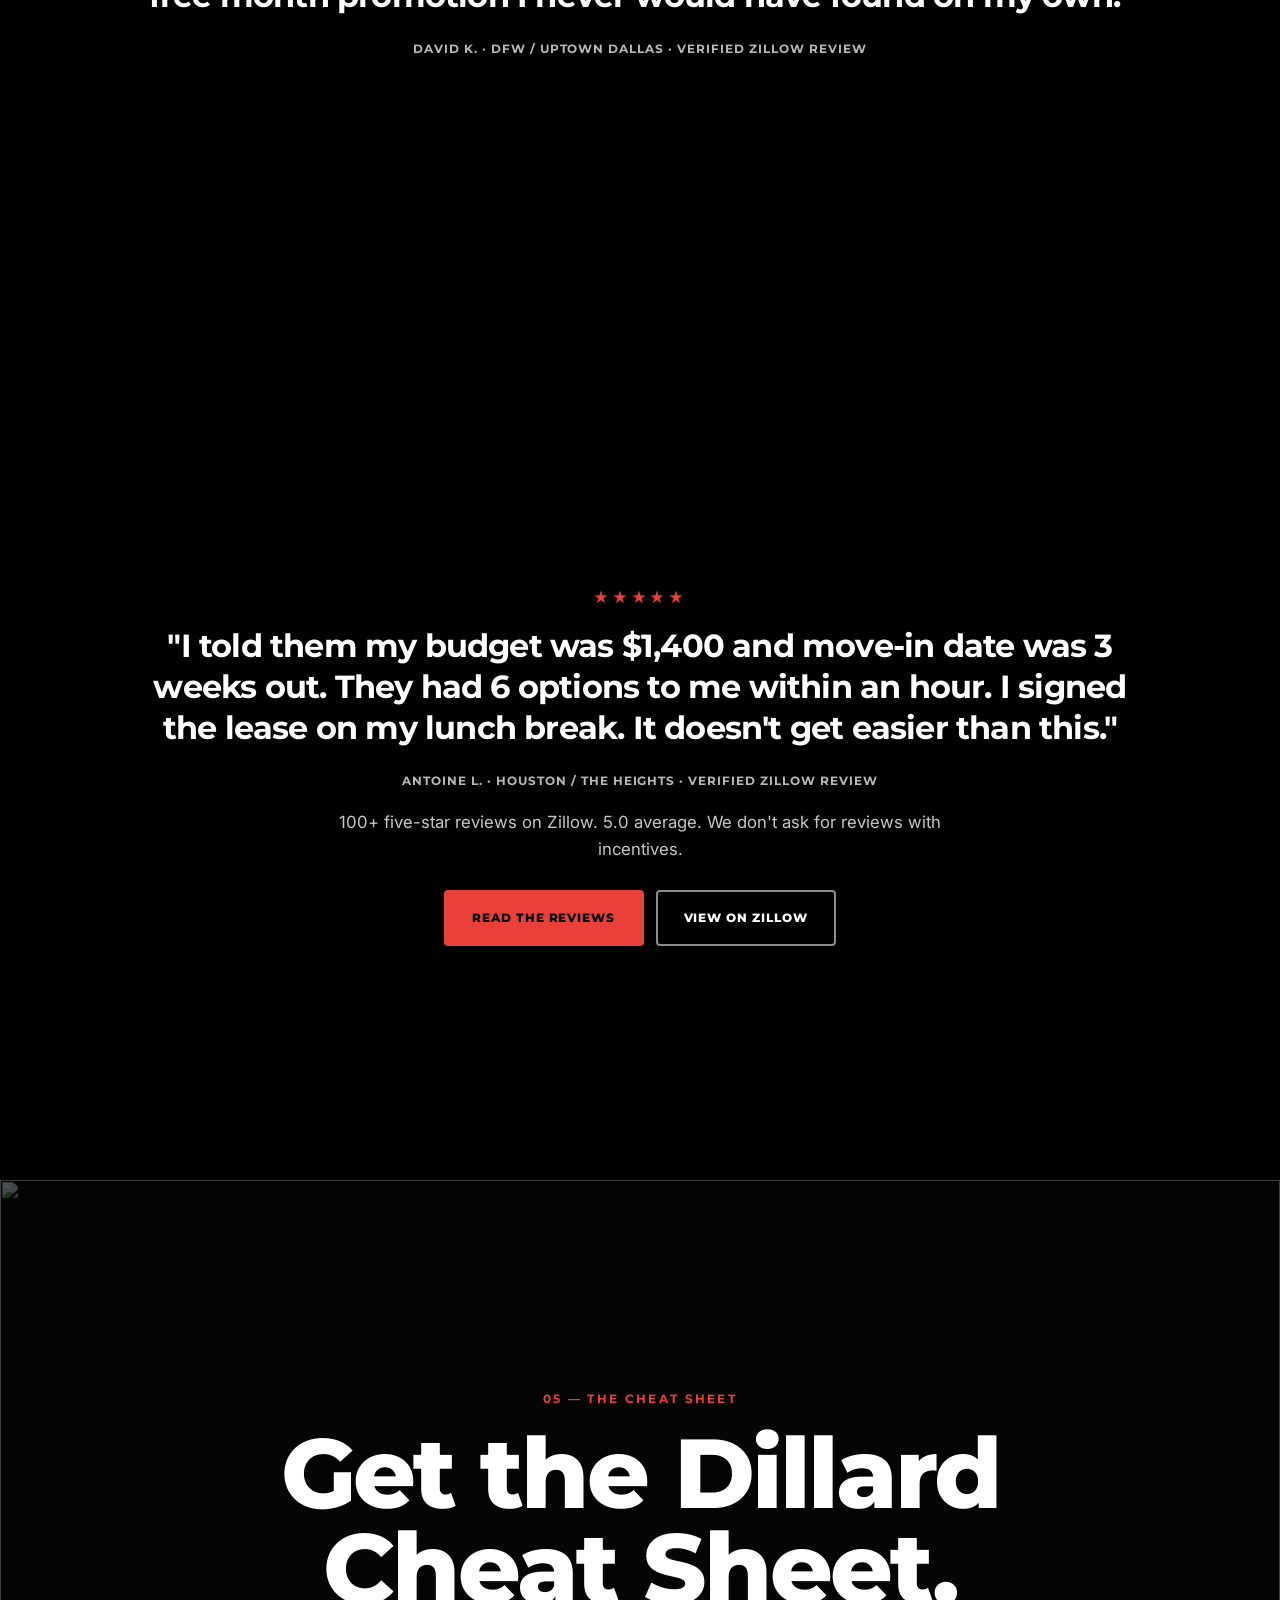
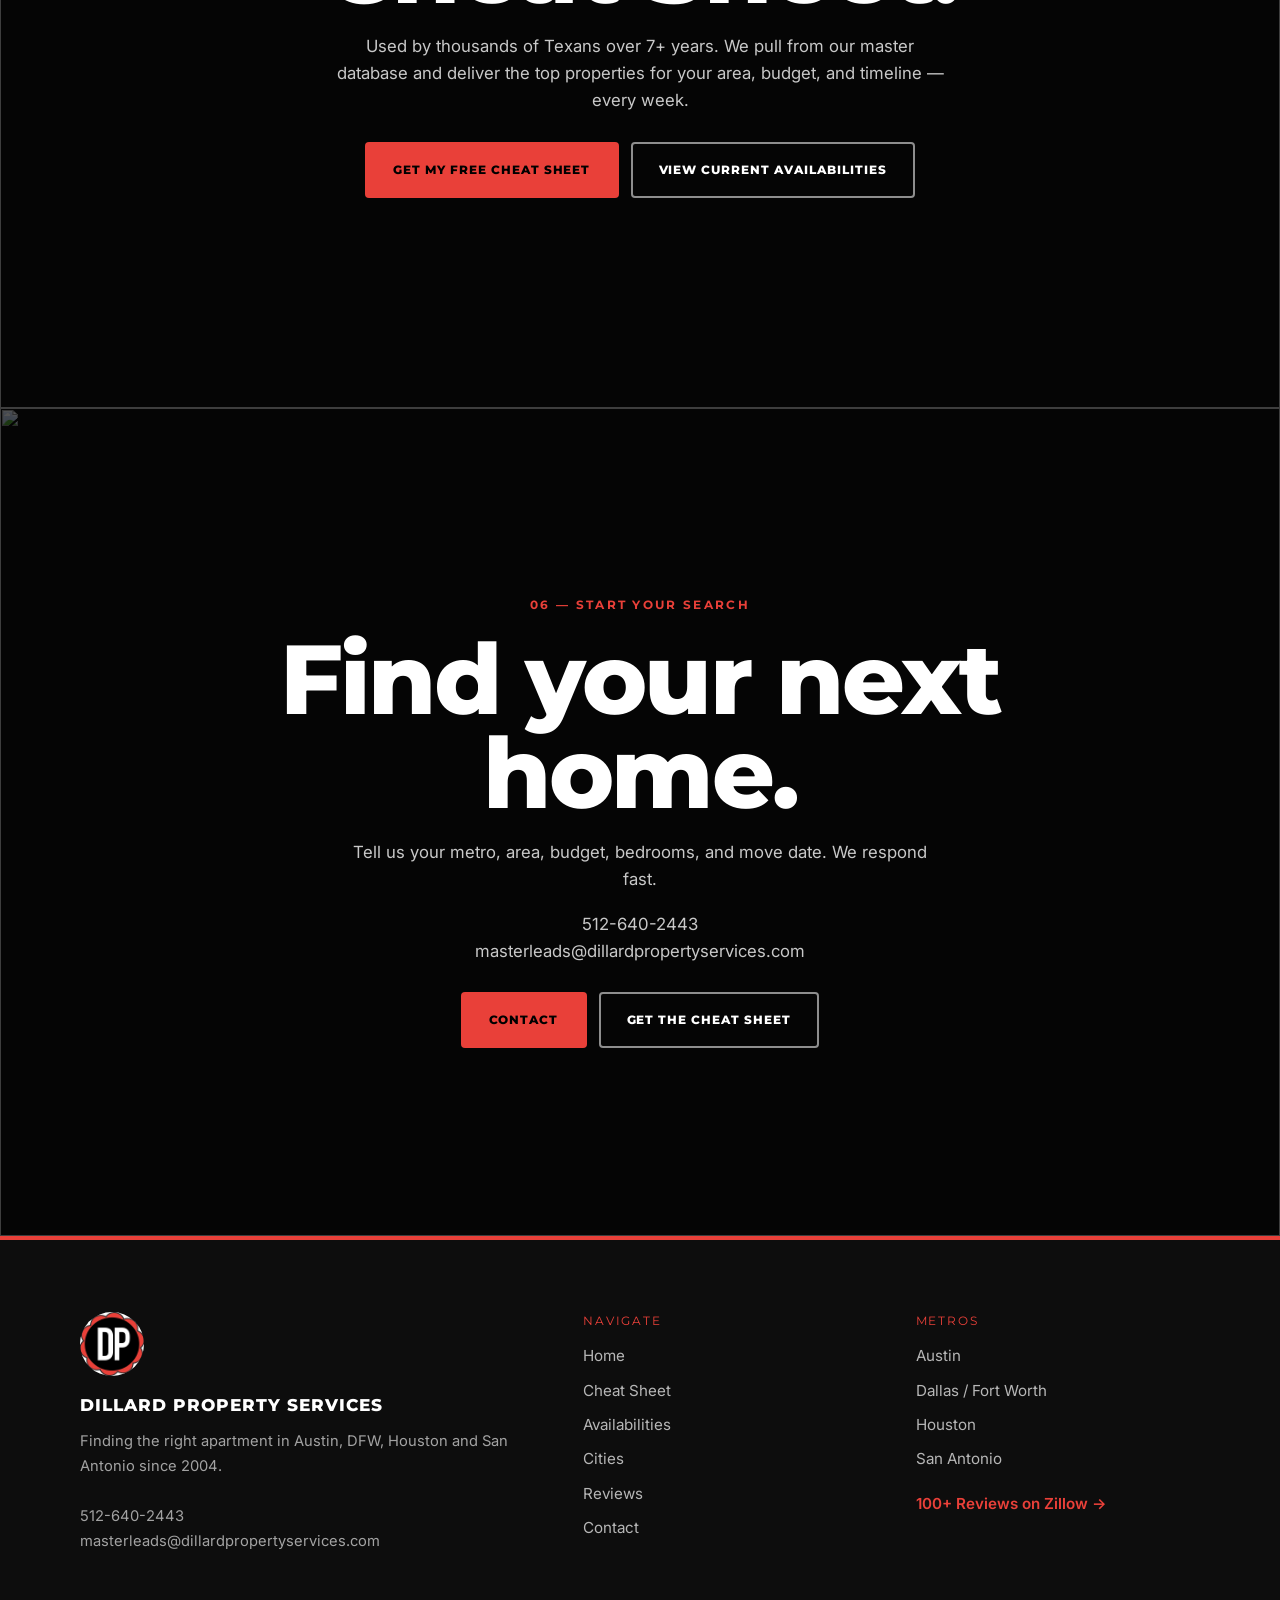
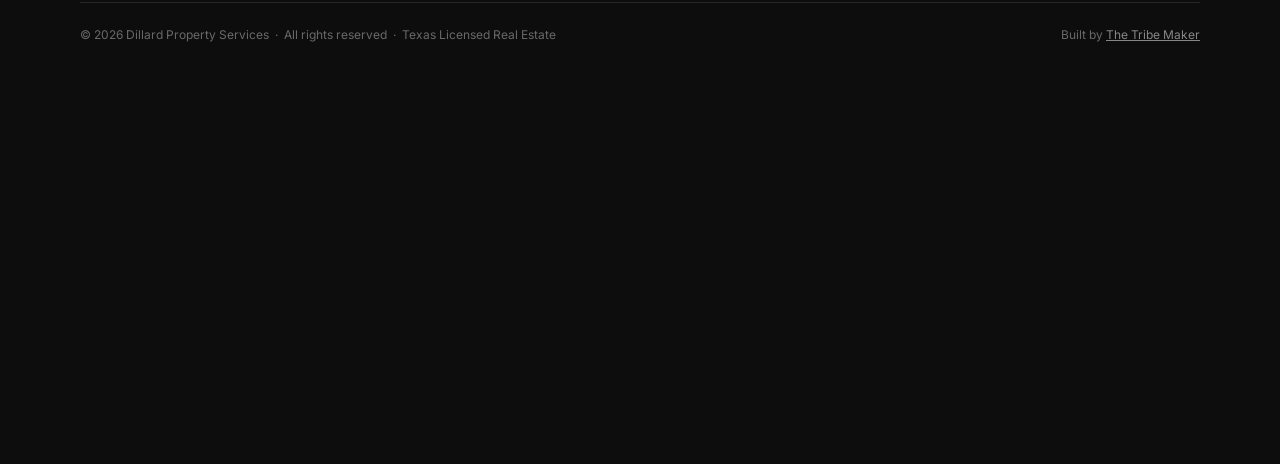
==== commit f0dc1e59: "Publish phone chapter layout" ====
--- a/index.html
+++ b/index.html
@@ -54,7 +54,6 @@
       <p class="support">Four major markets. Neighborhoods from Frisco to Montrose, Mueller to Stone Oak.</p>
     </div>
     <div class="beat reveal">
-      <p class="kicker">01 — The problem</p>
       <h2>Public sites show what everyone else sees.</h2>
       <p class="support">We show you what they don't.</p>
     </div>
@@ -71,7 +70,6 @@
       <p class="support">Fill out the Cheat Sheet with your metro, area, budget, bedrooms, and move date. We hand-select properties that fit.</p>
     </div>
     <div class="beat reveal">
-      <p class="kicker">02 — How it works</p>
       <h2>We pull the private listings.</h2>
       <p class="support">We use a private database of over 5,000 Texas properties and hand-select the top matches for your criteria each week — the best deals and the newest communities.</p>
     </div>
@@ -99,21 +97,18 @@
       <p class="more"><a href="./availabilities.html#austin">Austin availabilities</a></p>
     </div>
     <div class="beat reveal">
-      <p class="kicker">03 — Cities we serve</p>
       <p class="nick">The Metroplex</p>
       <h2>Dallas / Fort Worth</h2>
       <p class="support">The Metroplex has 20+ distinct markets — from Uptown Dallas to Frisco to Fort Worth. We match you to the right city for your commute, lifestyle, and budget.</p>
       <p class="more"><a href="./availabilities.html#dfw">DFW availabilities</a></p>
     </div>
     <div class="beat reveal">
-      <p class="kicker">03 — Cities we serve</p>
       <p class="nick">The Energy Capital</p>
       <h2>Houston</h2>
       <p class="support">From Midtown's walkable culture to The Woodlands' master-planned communities — Houston is Texas's most diverse rental market and we know every corner of it.</p>
       <p class="more"><a href="./availabilities.html#houston">Houston availabilities</a></p>
     </div>
     <div class="beat reveal">
-      <p class="kicker">03 — Cities we serve</p>
       <p class="nick">The Alamo City</p>
       <h2>San Antonio</h2>
       <p class="support">The Alamo City is one of the fastest-growing rental markets in Texas. We cover every major submarket from the Pearl District to Stone Oak.</p>
@@ -129,7 +124,6 @@
       <p class="quote-meta">David K. · DFW / Uptown Dallas · Verified Zillow Review</p>
     </div>
     <div class="beat reveal">
-      <p class="kicker">04 — Proof</p>
       <p class="stars-row" aria-hidden="true">&#9733;&#9733;&#9733;&#9733;&#9733;</p>
       <blockquote class="quote">"I told them my budget was $1,400 and move-in date was 3 weeks out. They had 6 options to me within an hour. I signed the lease on my lunch break. It doesn't get easier than this."</blockquote>
       <p class="quote-meta">Antoine L. · Houston / The Heights · Verified Zillow Review</p>
--- a/css/system.css
+++ b/css/system.css
@@ -647,7 +647,51 @@
   html.js:not(.reduced) [data-snap] { min-height: calc(100vh - var(--nav-h)); }
 }
 
-@media (prefers-reduced-motion: reduce) {
+@media (max-width: 639px) {
+  #dp-nav { position: fixed; top: 0; left: 0; right: 0; width: 100%; }
+  .chapter { position: relative; }
+  .chapter-media {
+    position: absolute;
+    inset: 0;
+    width: 100%;
+    height: auto;
+    margin: 0;
+  }
+  .chapter .scrim { background: rgba(0, 0, 0, 0.74); }
+  .story .beat,
+  .story .stat-band {
+    min-height: 100svh;
+    width: 100%;
+    margin: 0;
+    box-sizing: border-box;
+    display: flex;
+    flex-direction: column;
+    justify-content: center;
+    align-items: center;
+    text-align: center;
+    padding: calc(var(--nav-h) + 16px) 22px calc(112px + env(safe-area-inset-bottom, 0px));
+  }
+  .story .stat-grid { width: min(100%, 340px); }
+  .story .beat h2 { font-size: clamp(1.85rem, 8.4vw, 2.55rem); }
+  .story .quote { font-size: clamp(1.2rem, 4.8vw, 1.55rem); }
+  .page-hero {
+    min-height: 100svh;
+    box-sizing: border-box;
+    padding: calc(var(--nav-h) + 20px) 0 calc(112px + env(safe-area-inset-bottom, 0px));
+  }
+  .page-main [data-snap],
+  .dp-footer[data-snap] {
+    box-sizing: border-box;
+    min-height: 100svh;
+    padding-bottom: calc(112px + env(safe-area-inset-bottom, 0px));
+  }
+  html.snap-touch,
+  html.snap-touch body {
+    overscroll-behavior: none;
+  }
+}
+
+@media (prefers-reduced-motion: reduce) and (min-width: 640px) {
   .chapter-media {
     position: relative !important;
     top: auto !important;
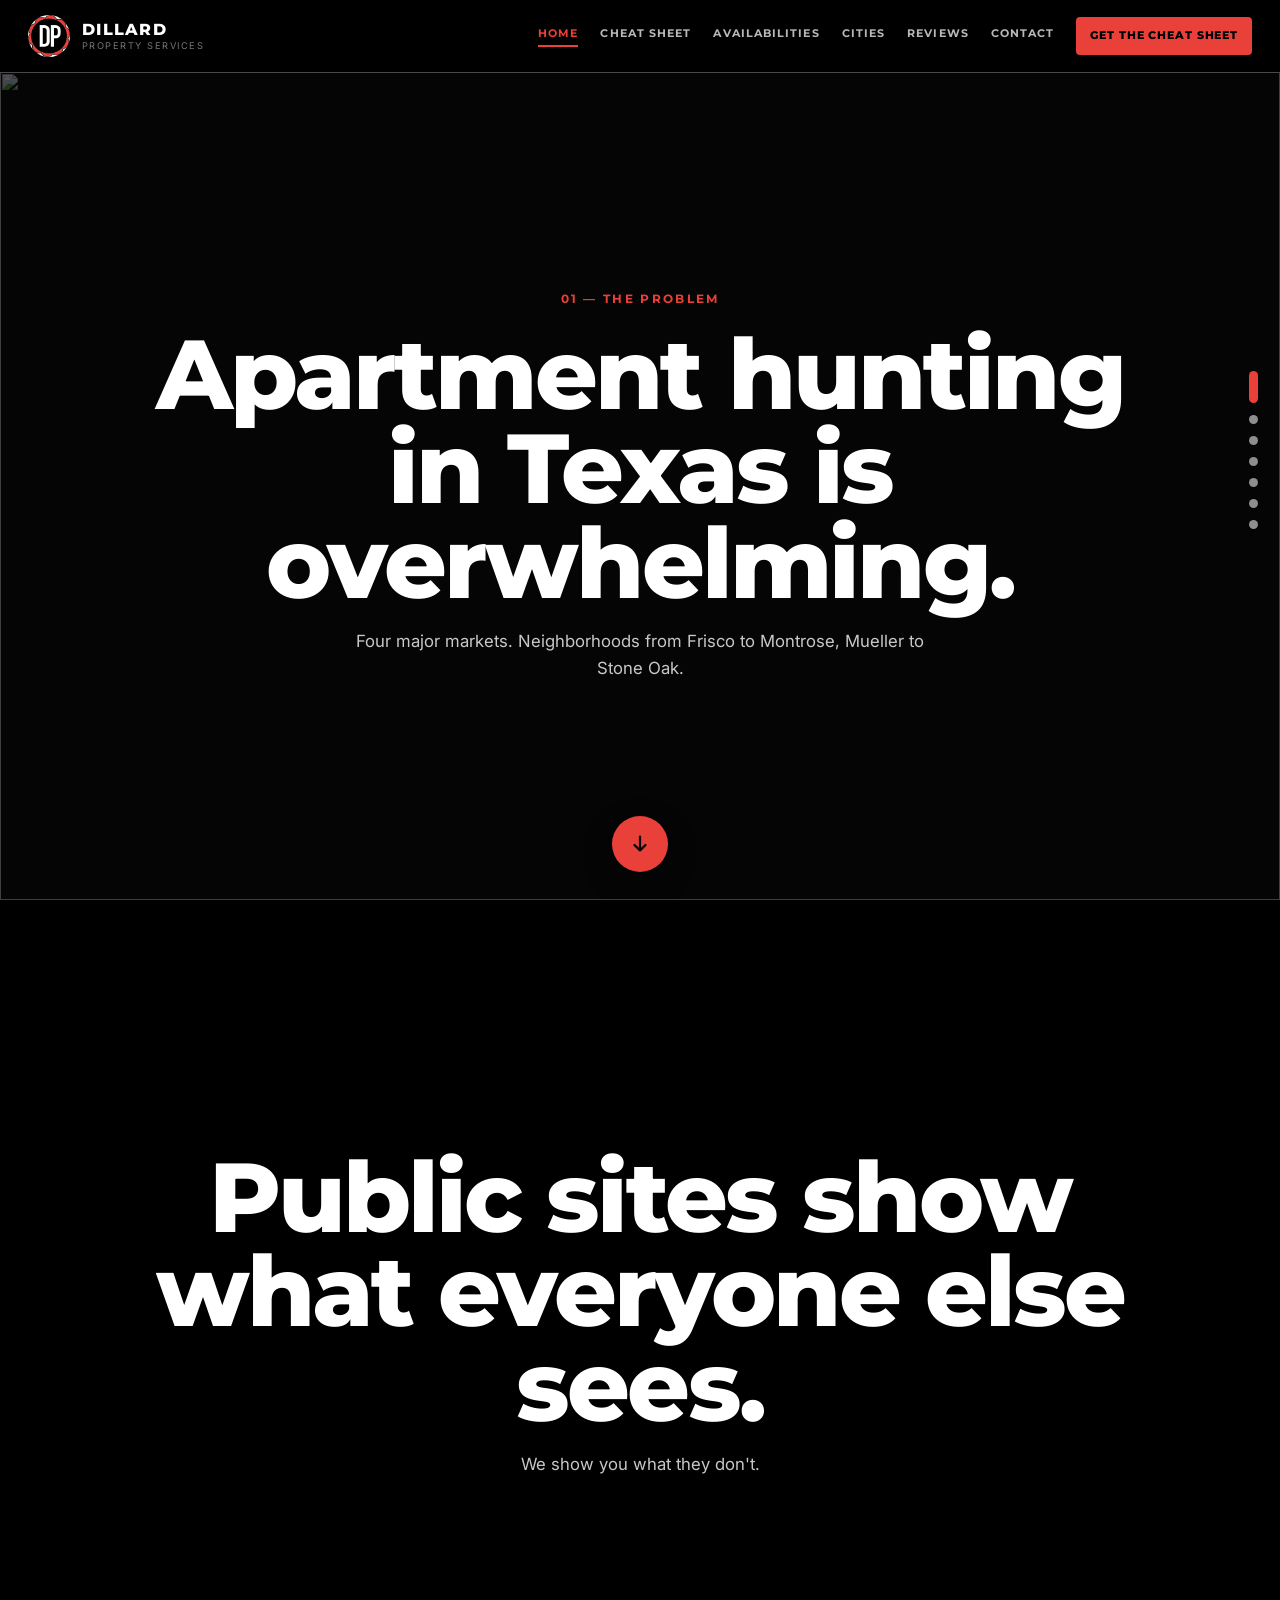
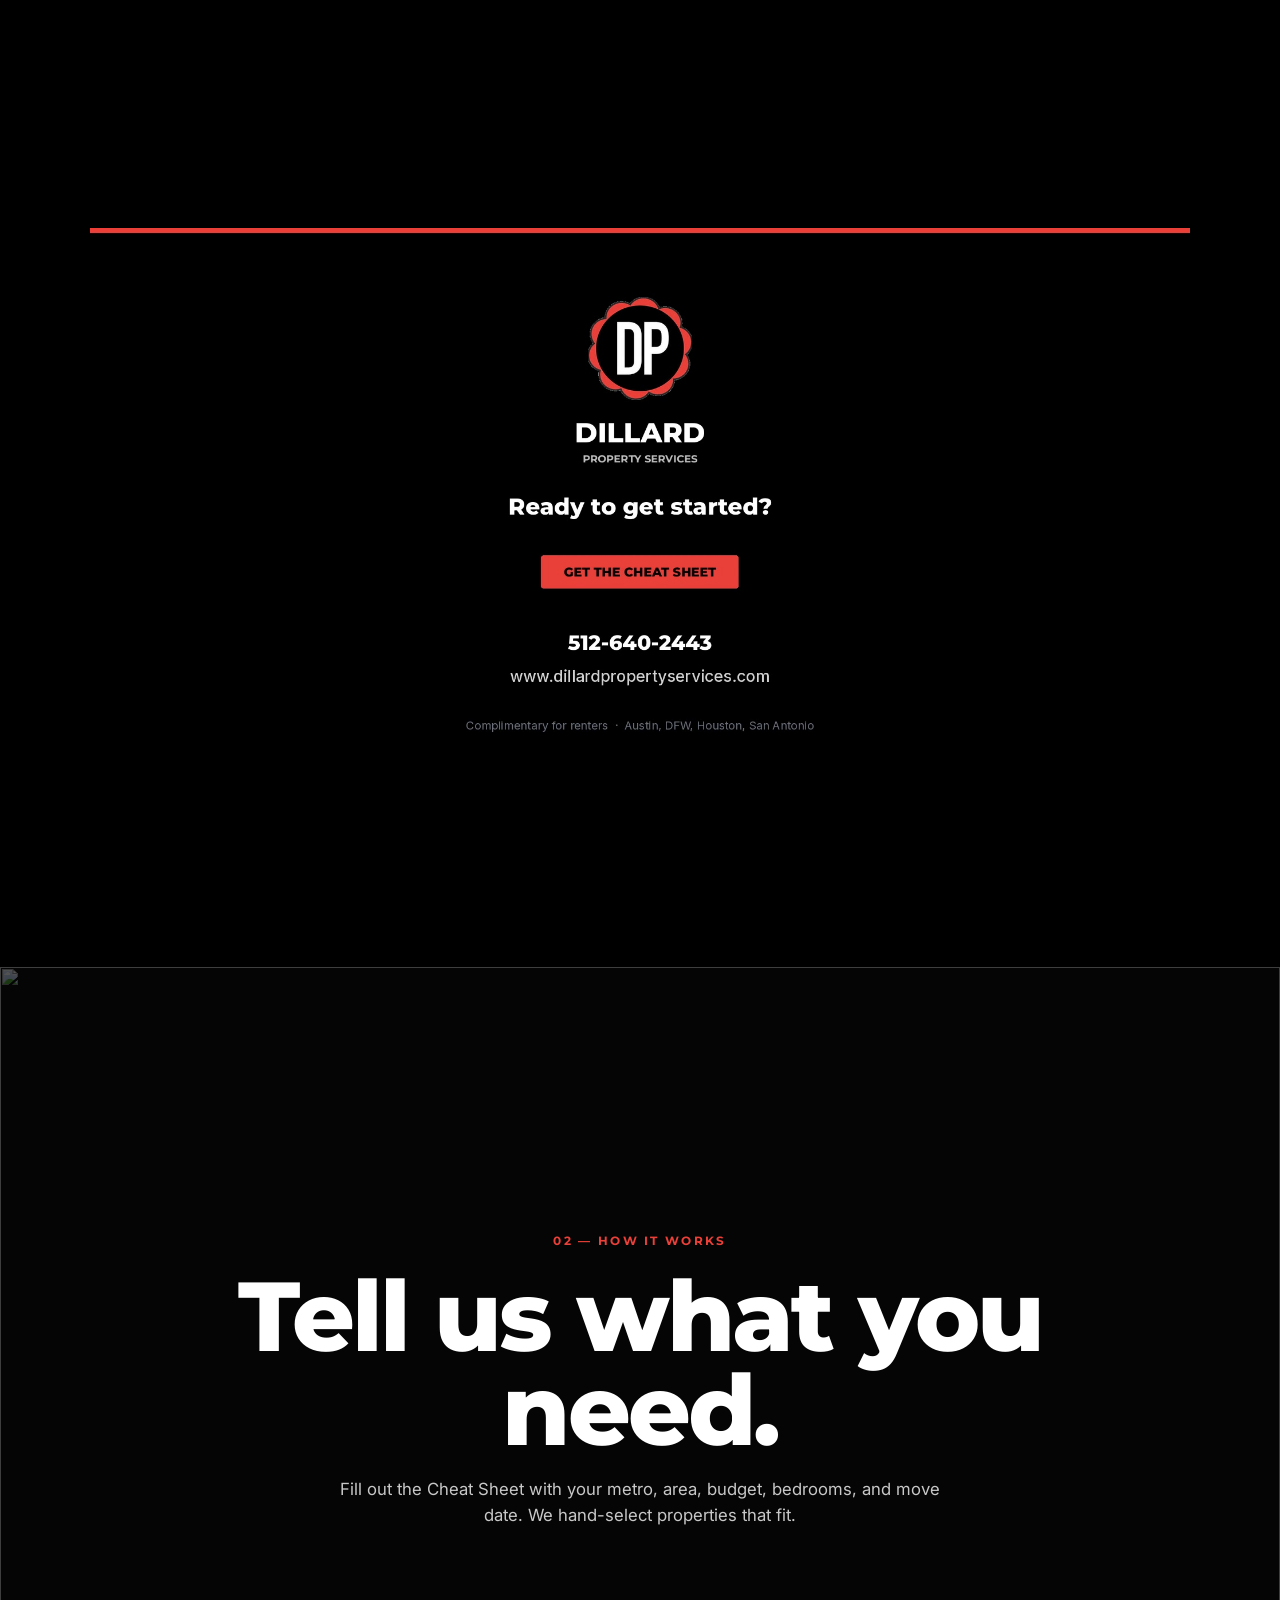
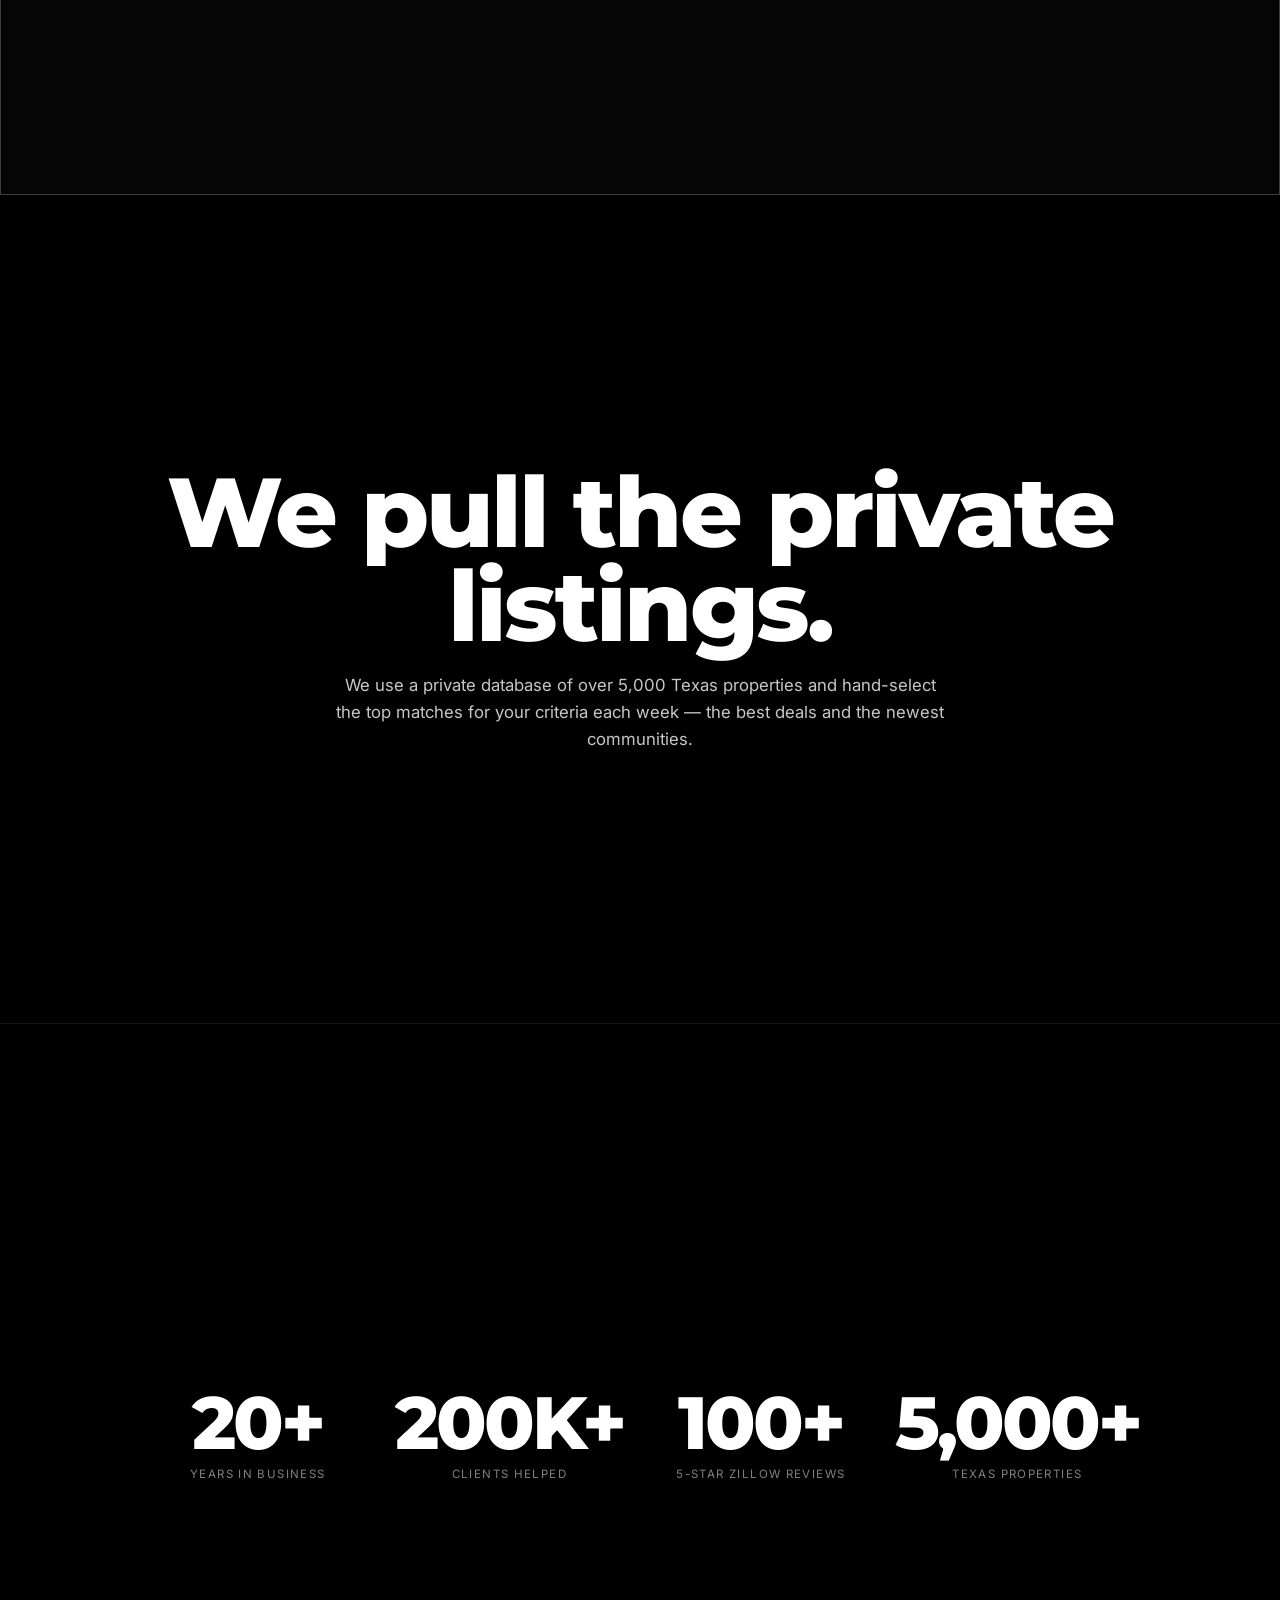
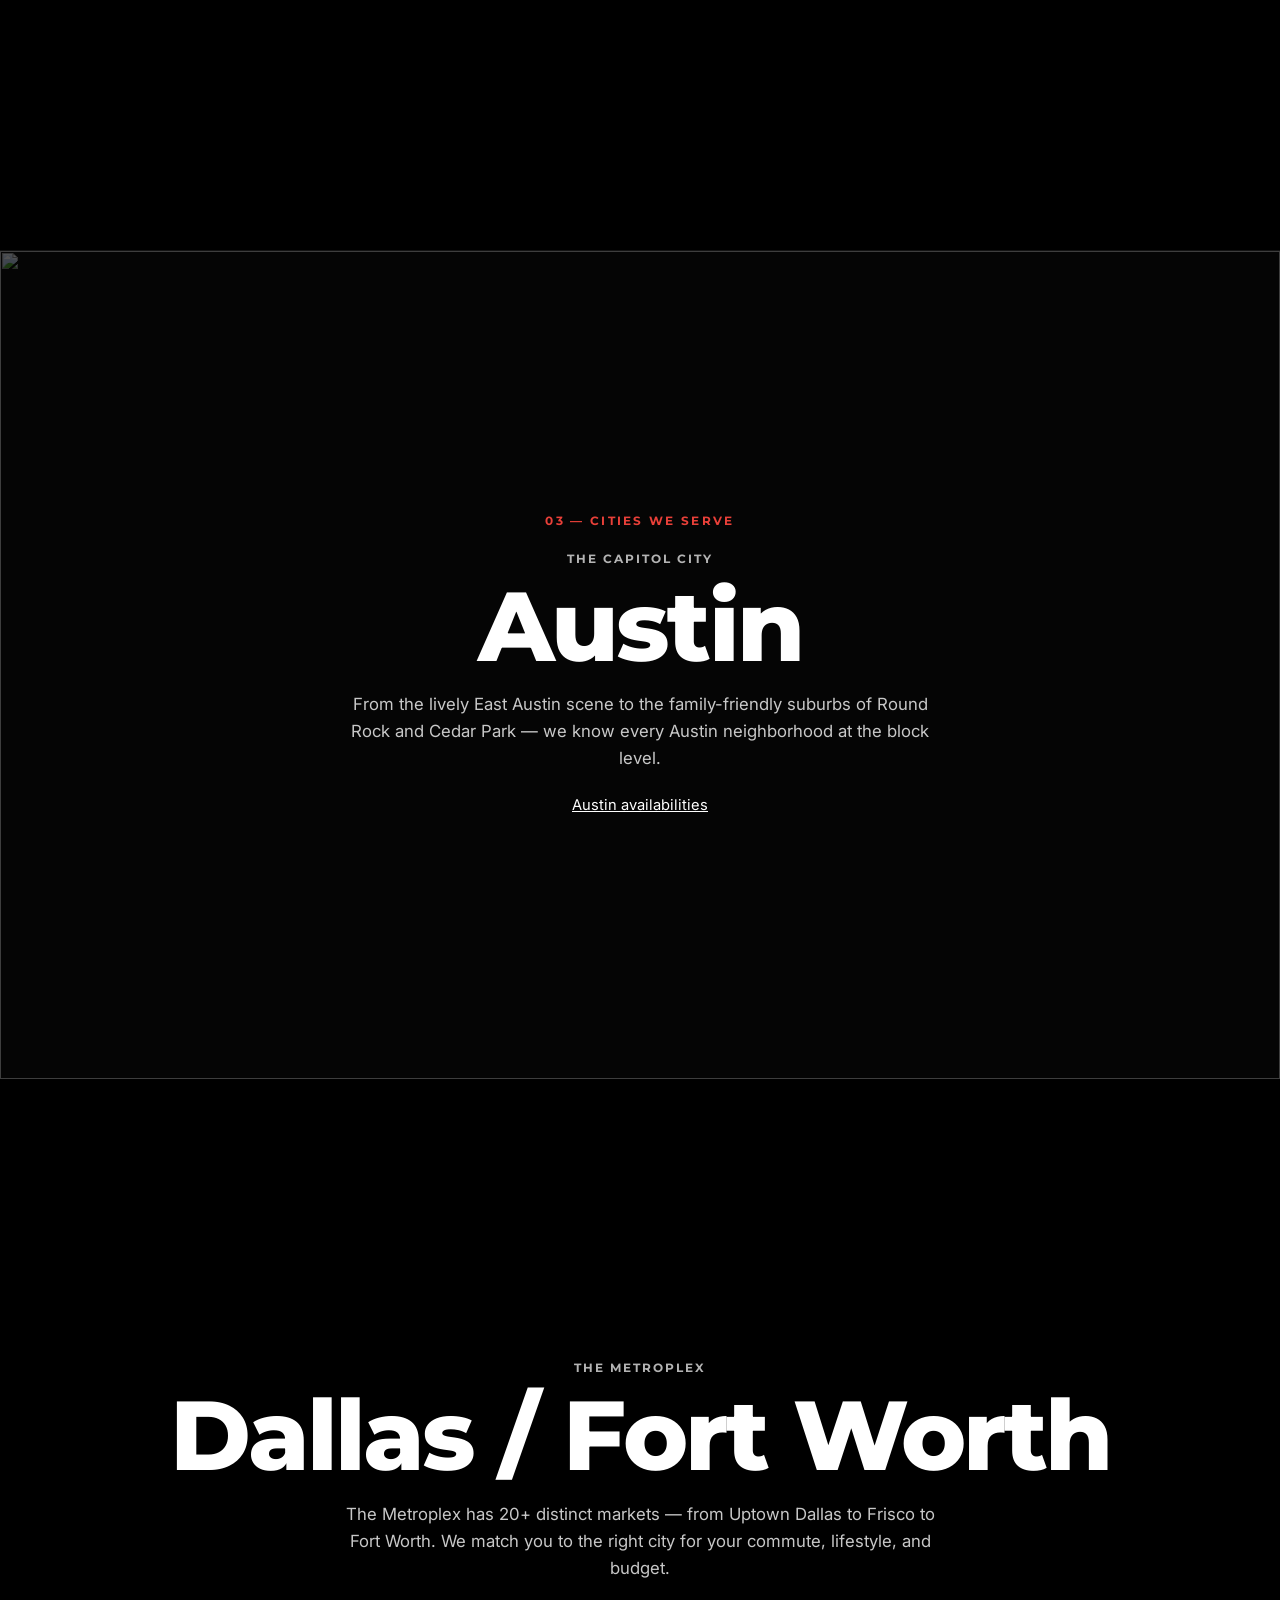
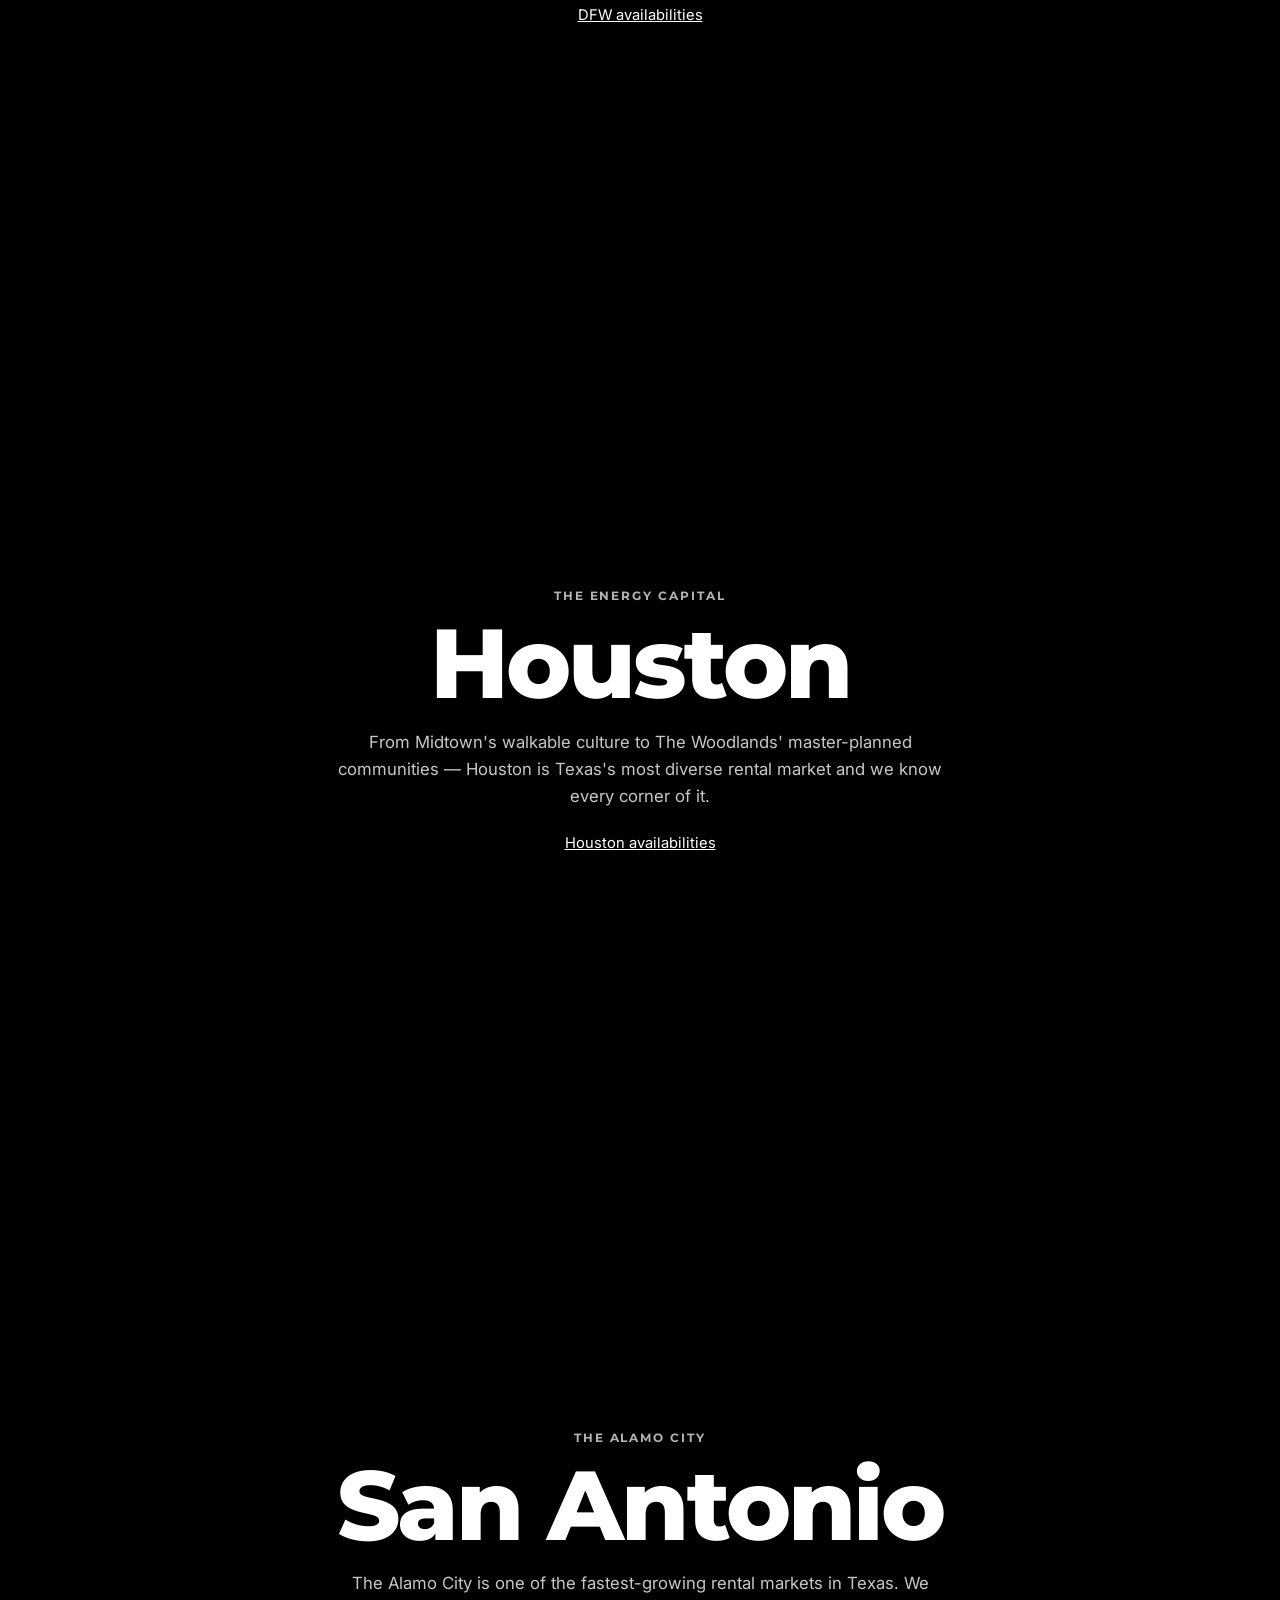
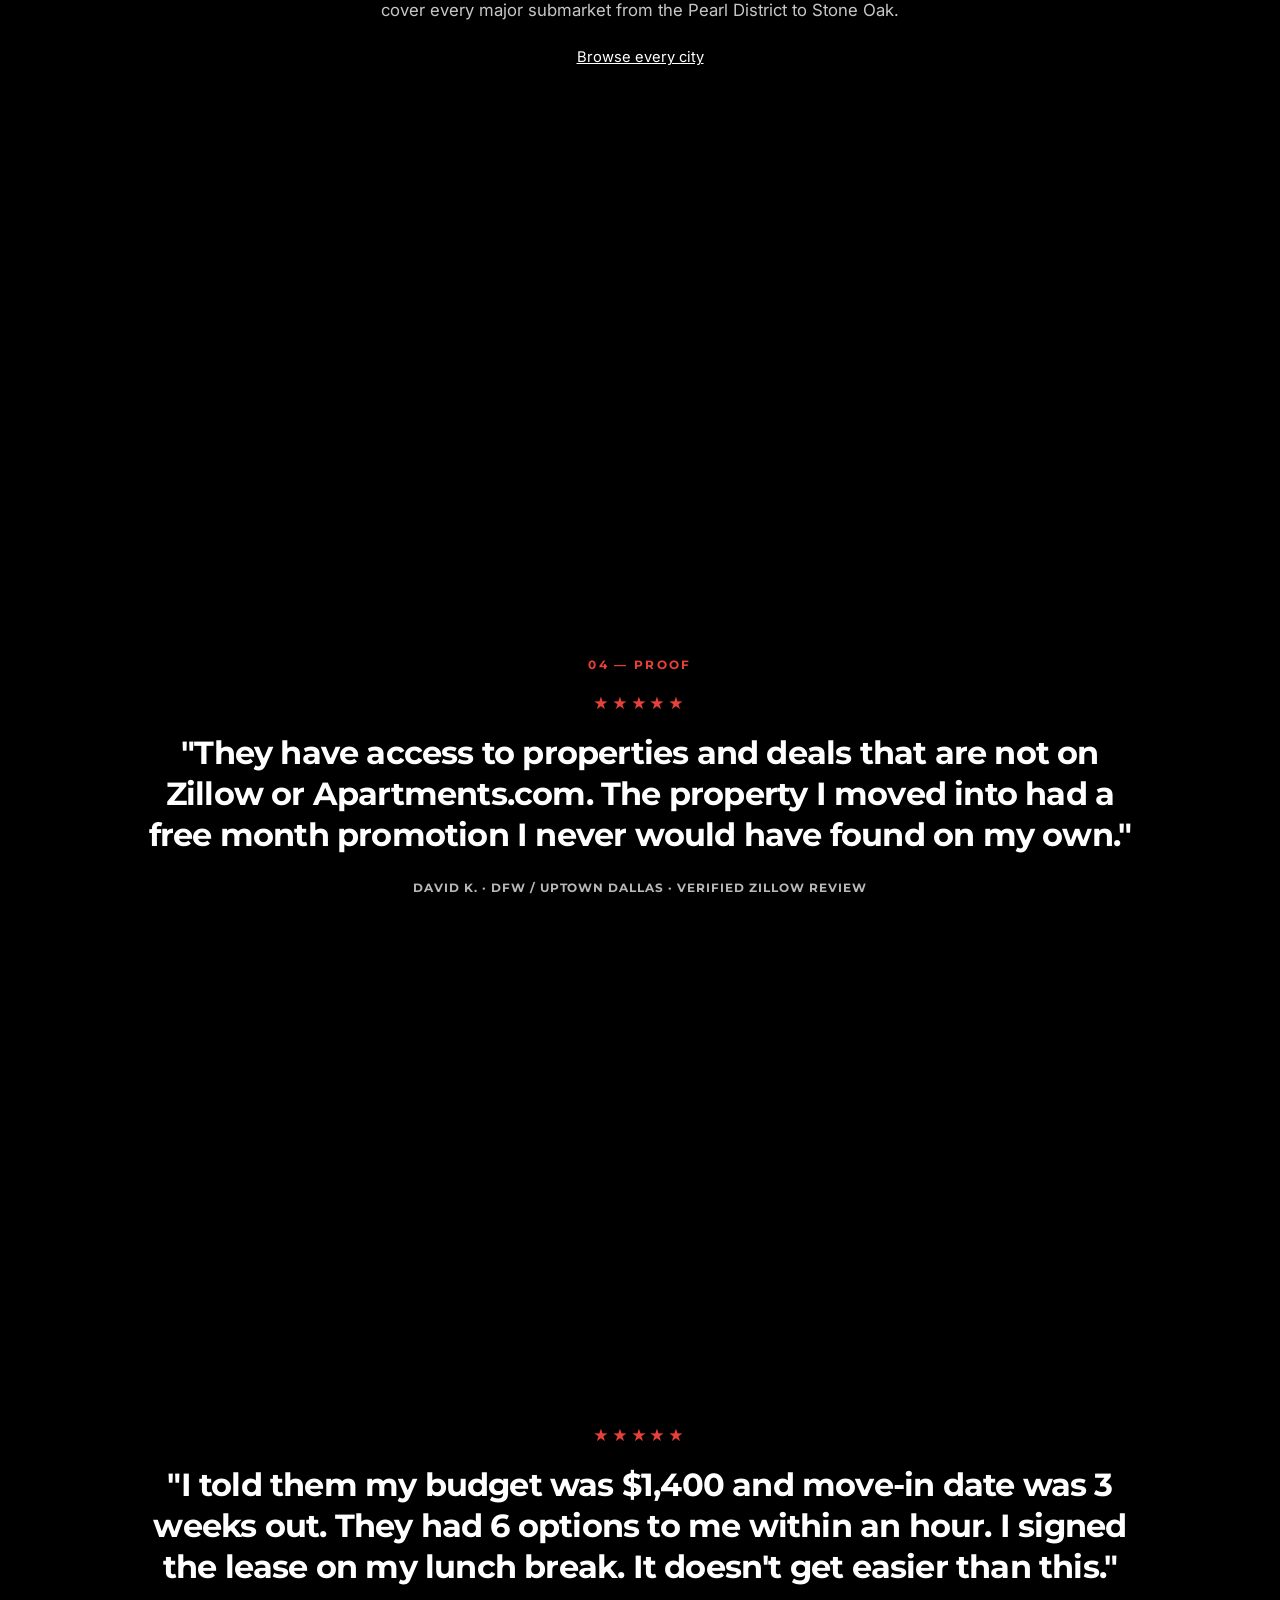
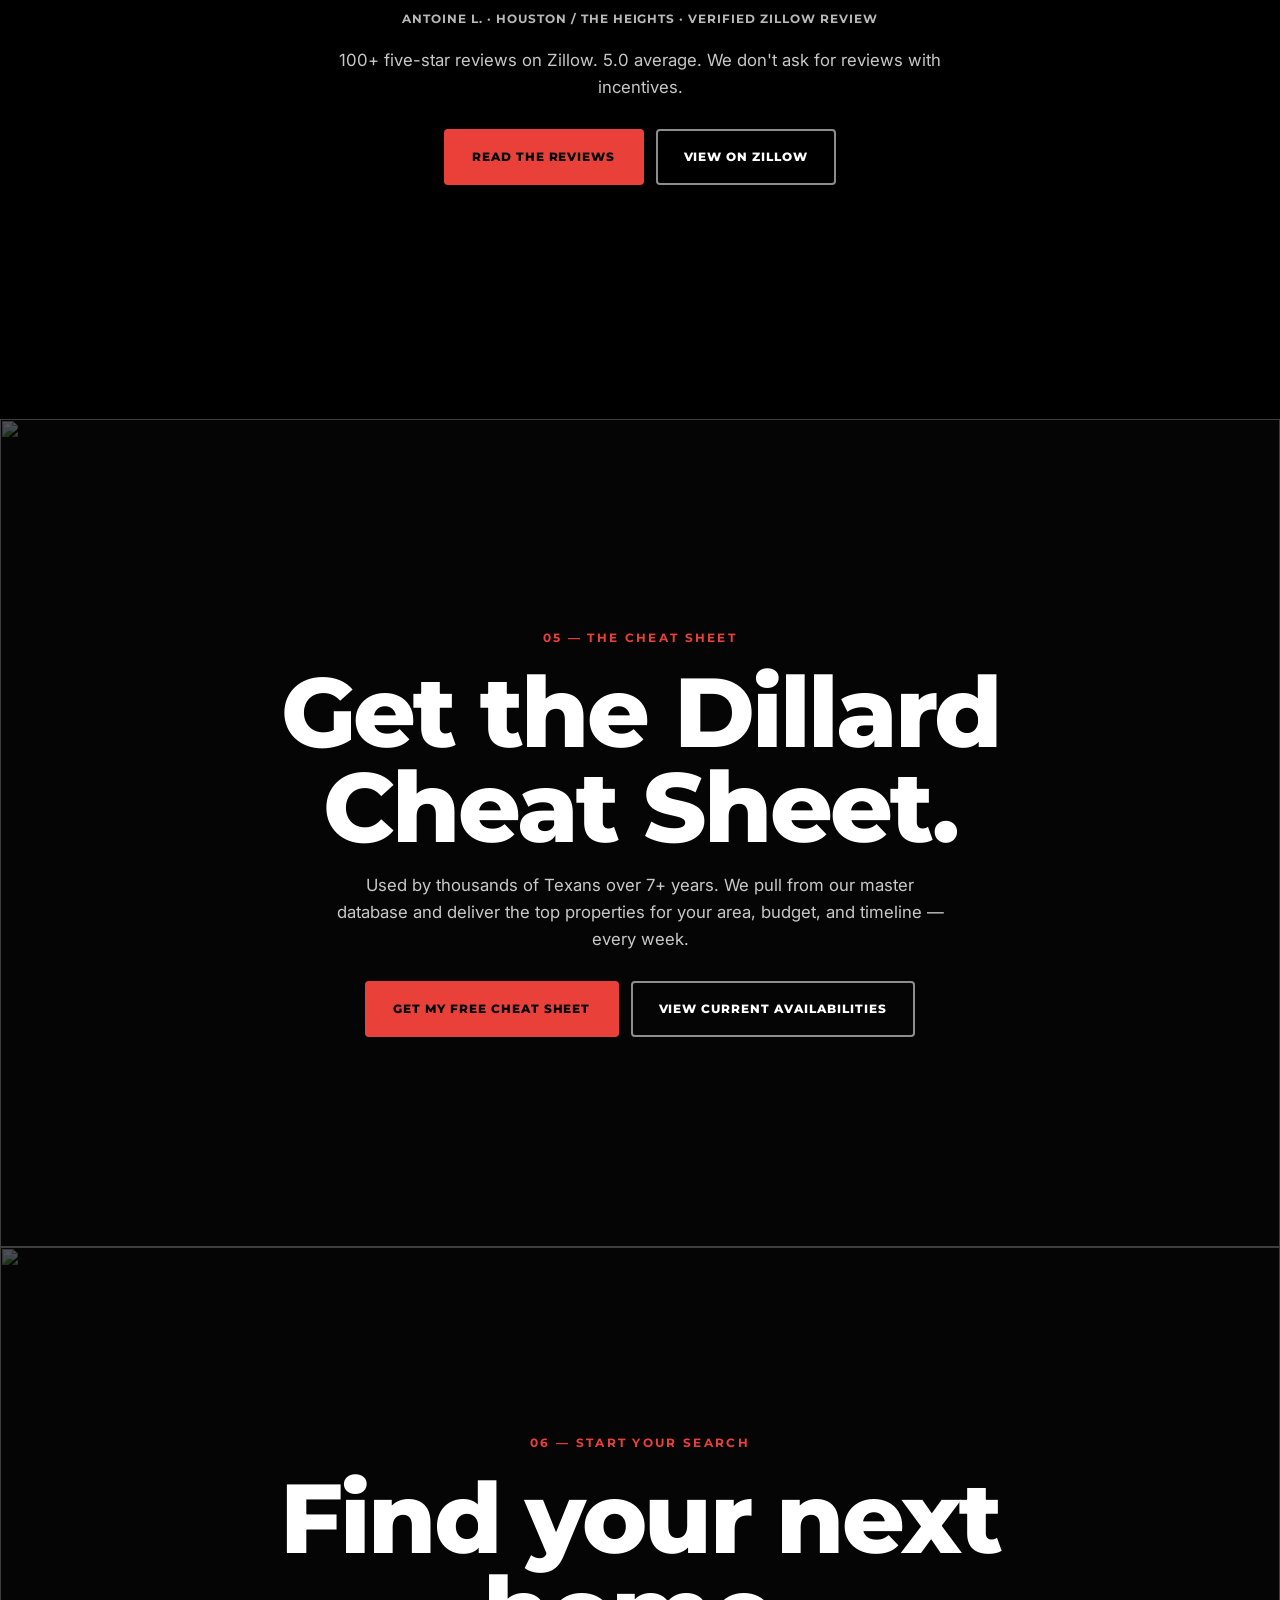
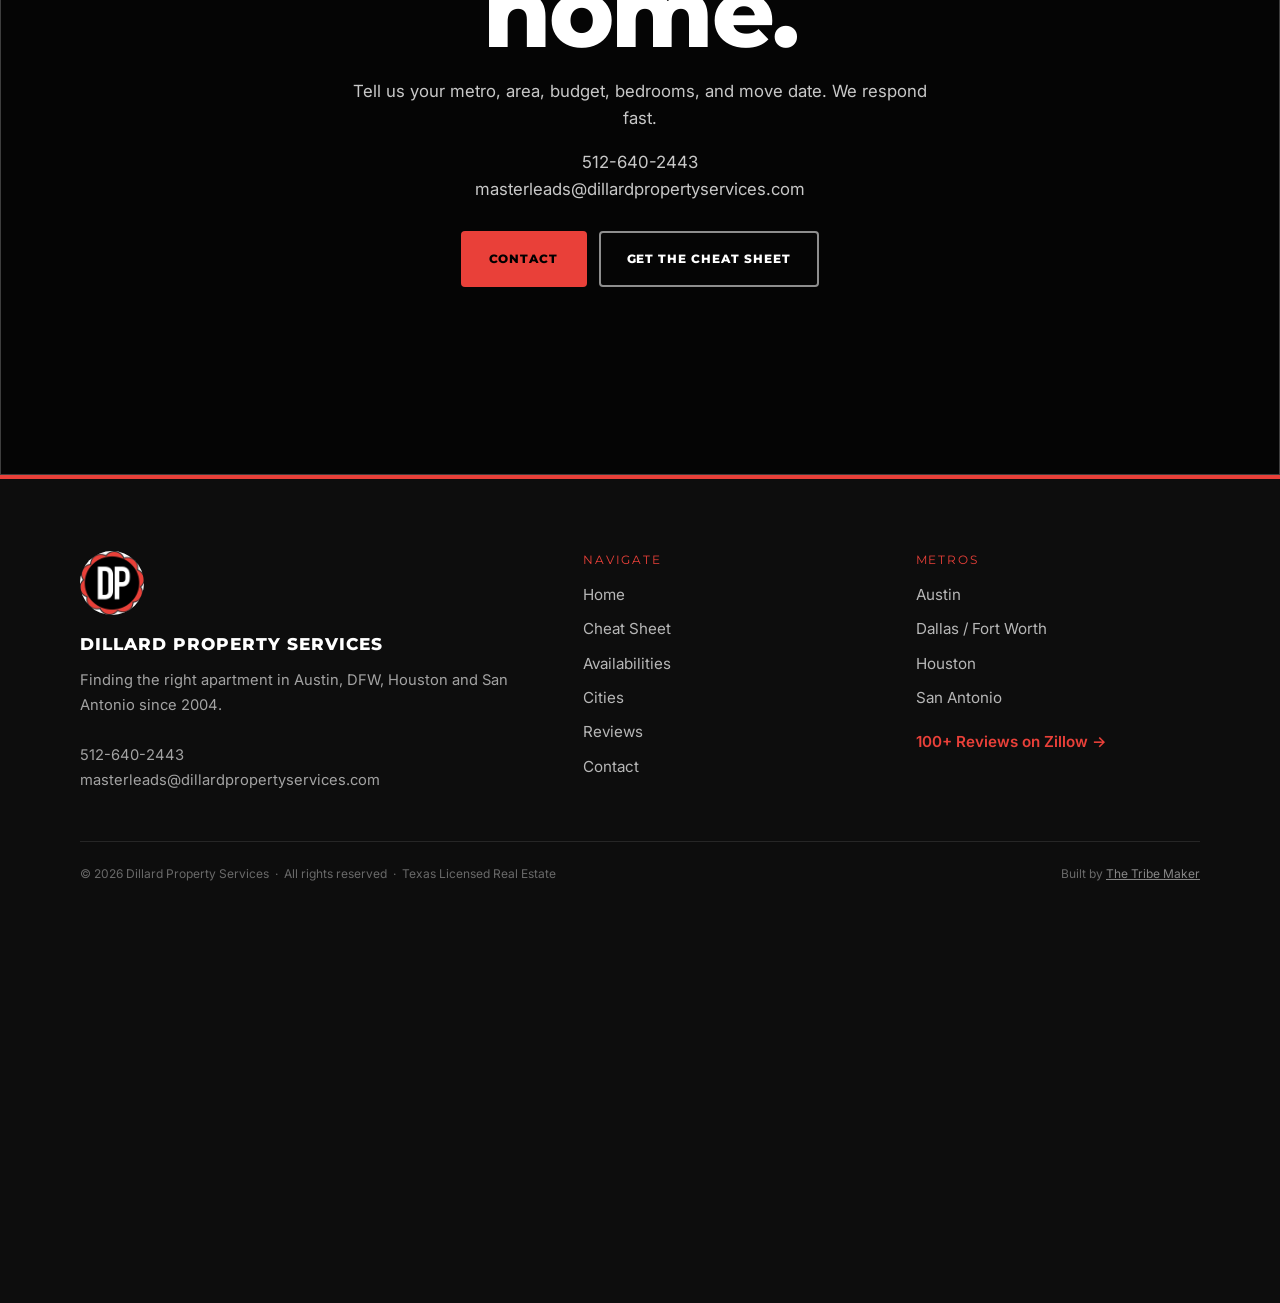
==== commit 2555eb51: "Publish explainer video chapter" ====
--- a/index.html
+++ b/index.html
@@ -30,6 +30,7 @@
 
 <nav class="rail" aria-label="Chapter progress">
   <a href="#problem" data-chapter="problem" class="is-active" aria-current="true" aria-label="The problem">The problem</a>
+  <a href="#explainer" data-chapter="explainer" aria-label="Explainer">Explainer</a>
   <a href="#search" data-chapter="search" aria-label="How it works">How it works</a>
   <a href="#cities" data-chapter="cities" aria-label="Cities served">Cities</a>
   <a href="#proof" data-chapter="proof" aria-label="Proof">Proof</a>
@@ -56,6 +57,12 @@
     <div class="beat reveal">
       <h2>Public sites show what everyone else sees.</h2>
       <p class="support">We show you what they don't.</p>
+    </div>
+  </section>
+
+  <section class="chapter video-chapter" id="explainer" data-chapter="explainer" data-snap aria-label="Explainer">
+    <div class="video-frame">
+      <video controls playsinline preload="metadata" poster="./video/dillard-explainer-poster.jpg" src="./video/dillard-explainer.mp4"></video>
     </div>
   </section>
 
--- a/css/system.css
+++ b/css/system.css
@@ -367,6 +367,25 @@
   color: #fff;
 }
 .chapter-light { background: var(--light); color: #0d0d0d; }
+.video-chapter {
+  background: #000;
+  display: flex;
+  align-items: center;
+  justify-content: center;
+  box-sizing: border-box;
+  padding: calc(var(--nav-h) + 28px) 24px calc(120px + env(safe-area-inset-bottom, 0px));
+}
+.video-frame {
+  width: min(1100px, 100%);
+  margin-inline: auto;
+}
+.video-chapter video {
+  display: block;
+  width: 100%;
+  height: auto;
+  aspect-ratio: 16 / 9;
+  background: #000;
+}
 .chapter-media {
   position: relative;
   height: 220px;
@@ -674,6 +693,11 @@
   .story .stat-grid { width: min(100%, 340px); }
   .story .beat h2 { font-size: clamp(1.85rem, 8.4vw, 2.55rem); }
   .story .quote { font-size: clamp(1.2rem, 4.8vw, 1.55rem); }
+  .video-chapter {
+    min-height: 100svh;
+    padding: calc(var(--nav-h) + 16px) 0 calc(112px + env(safe-area-inset-bottom, 0px));
+  }
+  .video-frame { width: 100%; }
   .page-hero {
     min-height: 100svh;
     box-sizing: border-box;
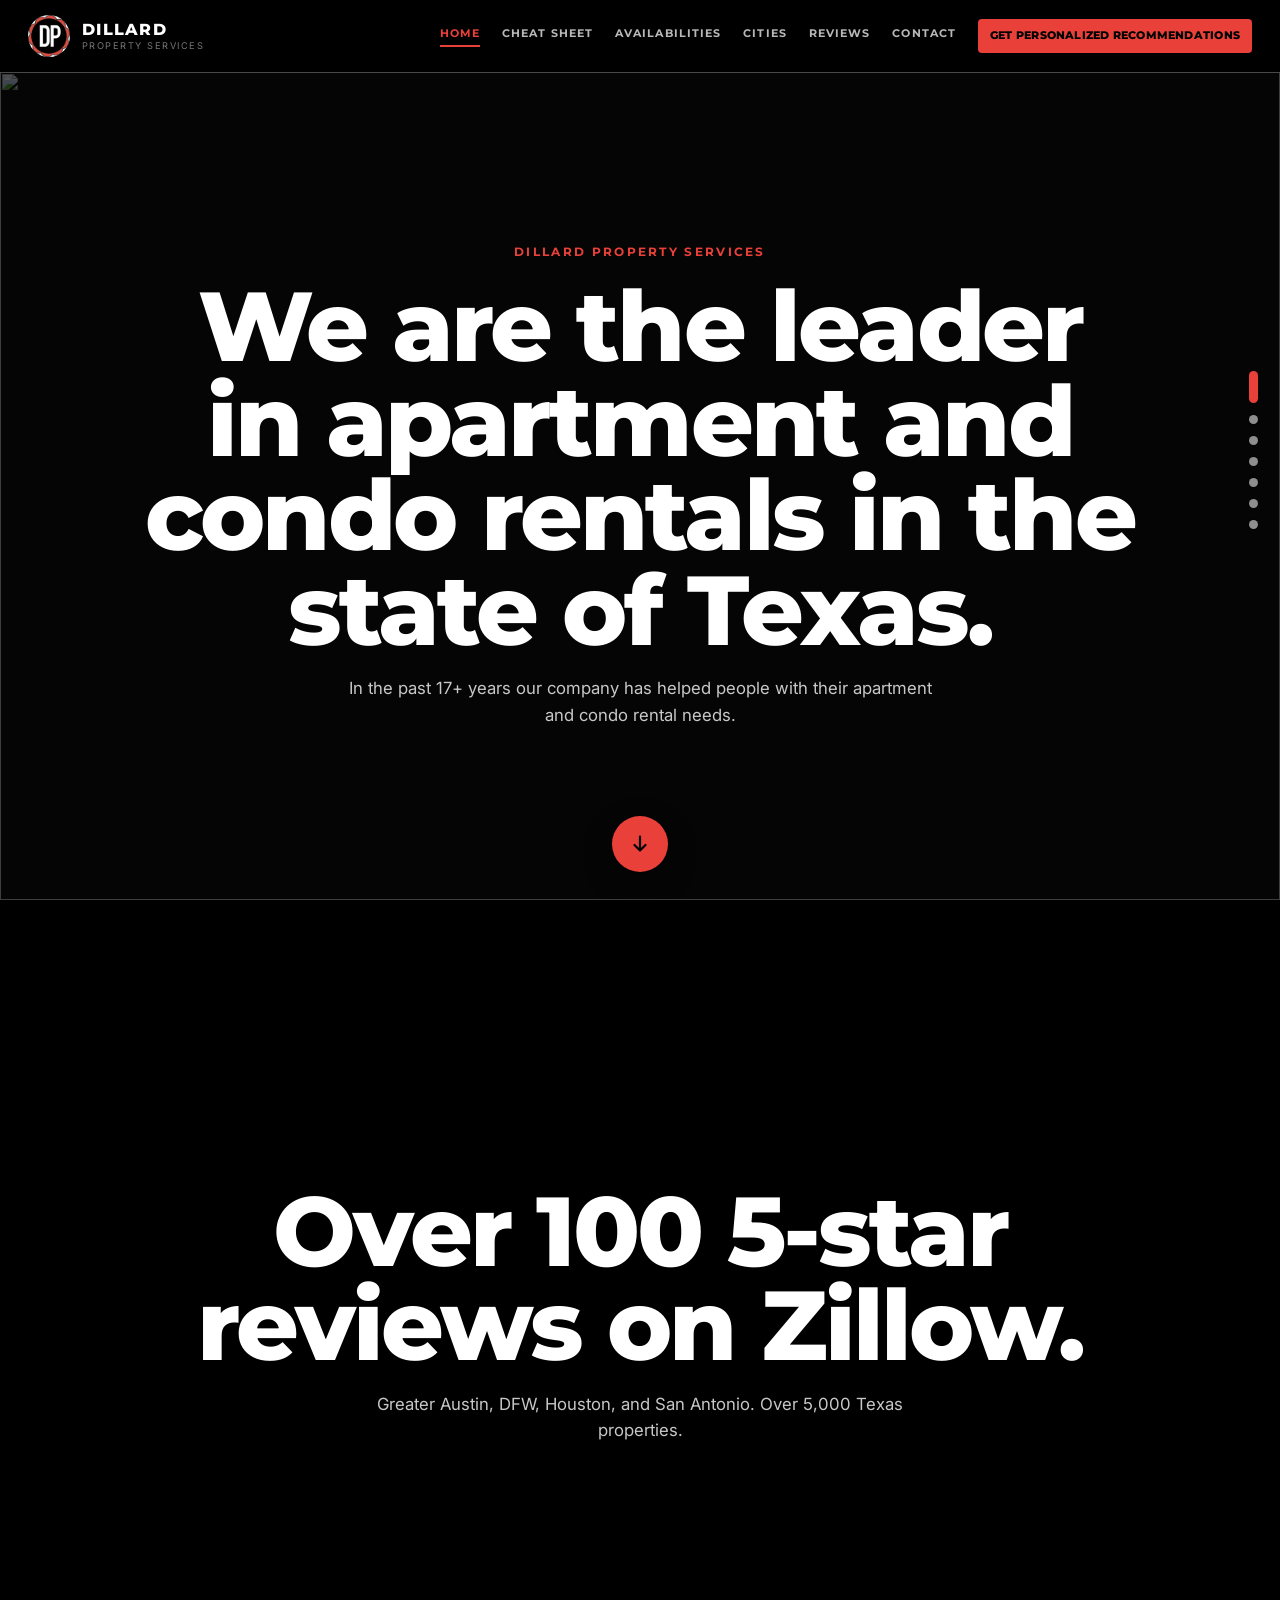
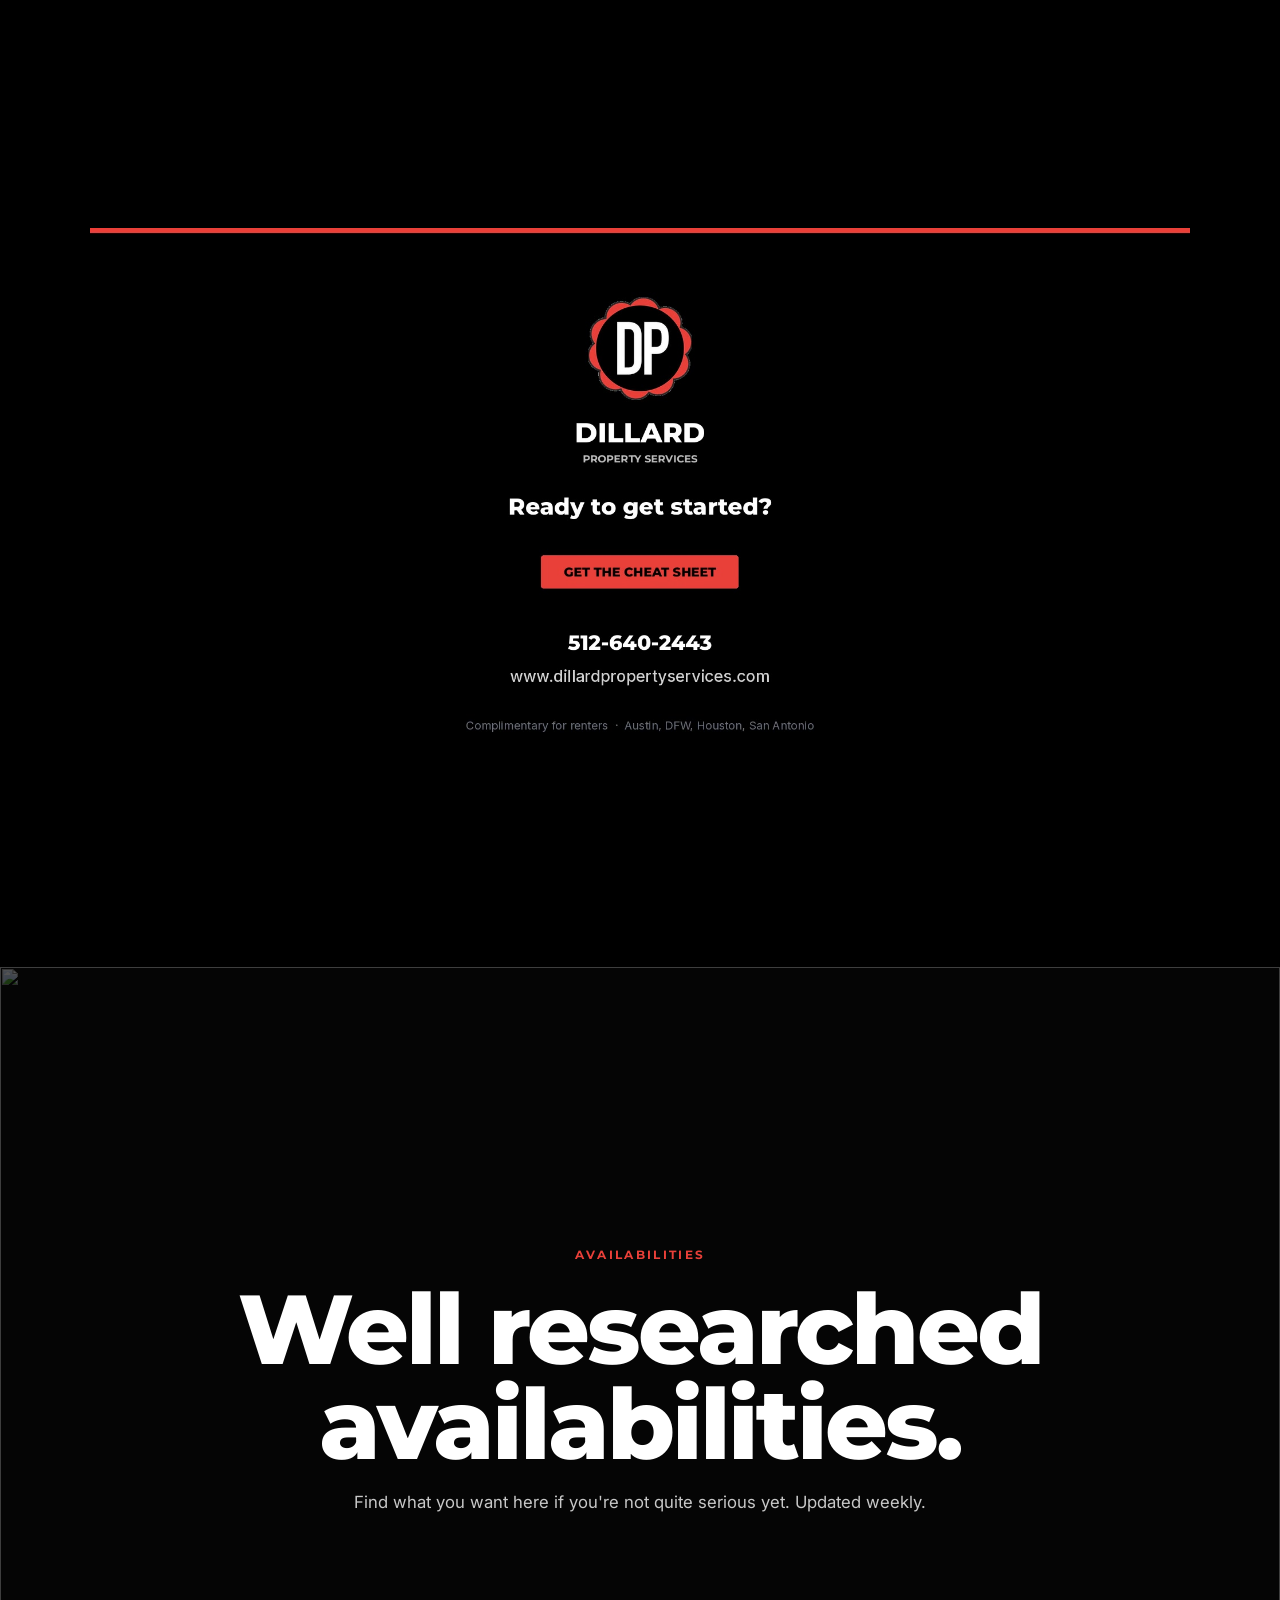
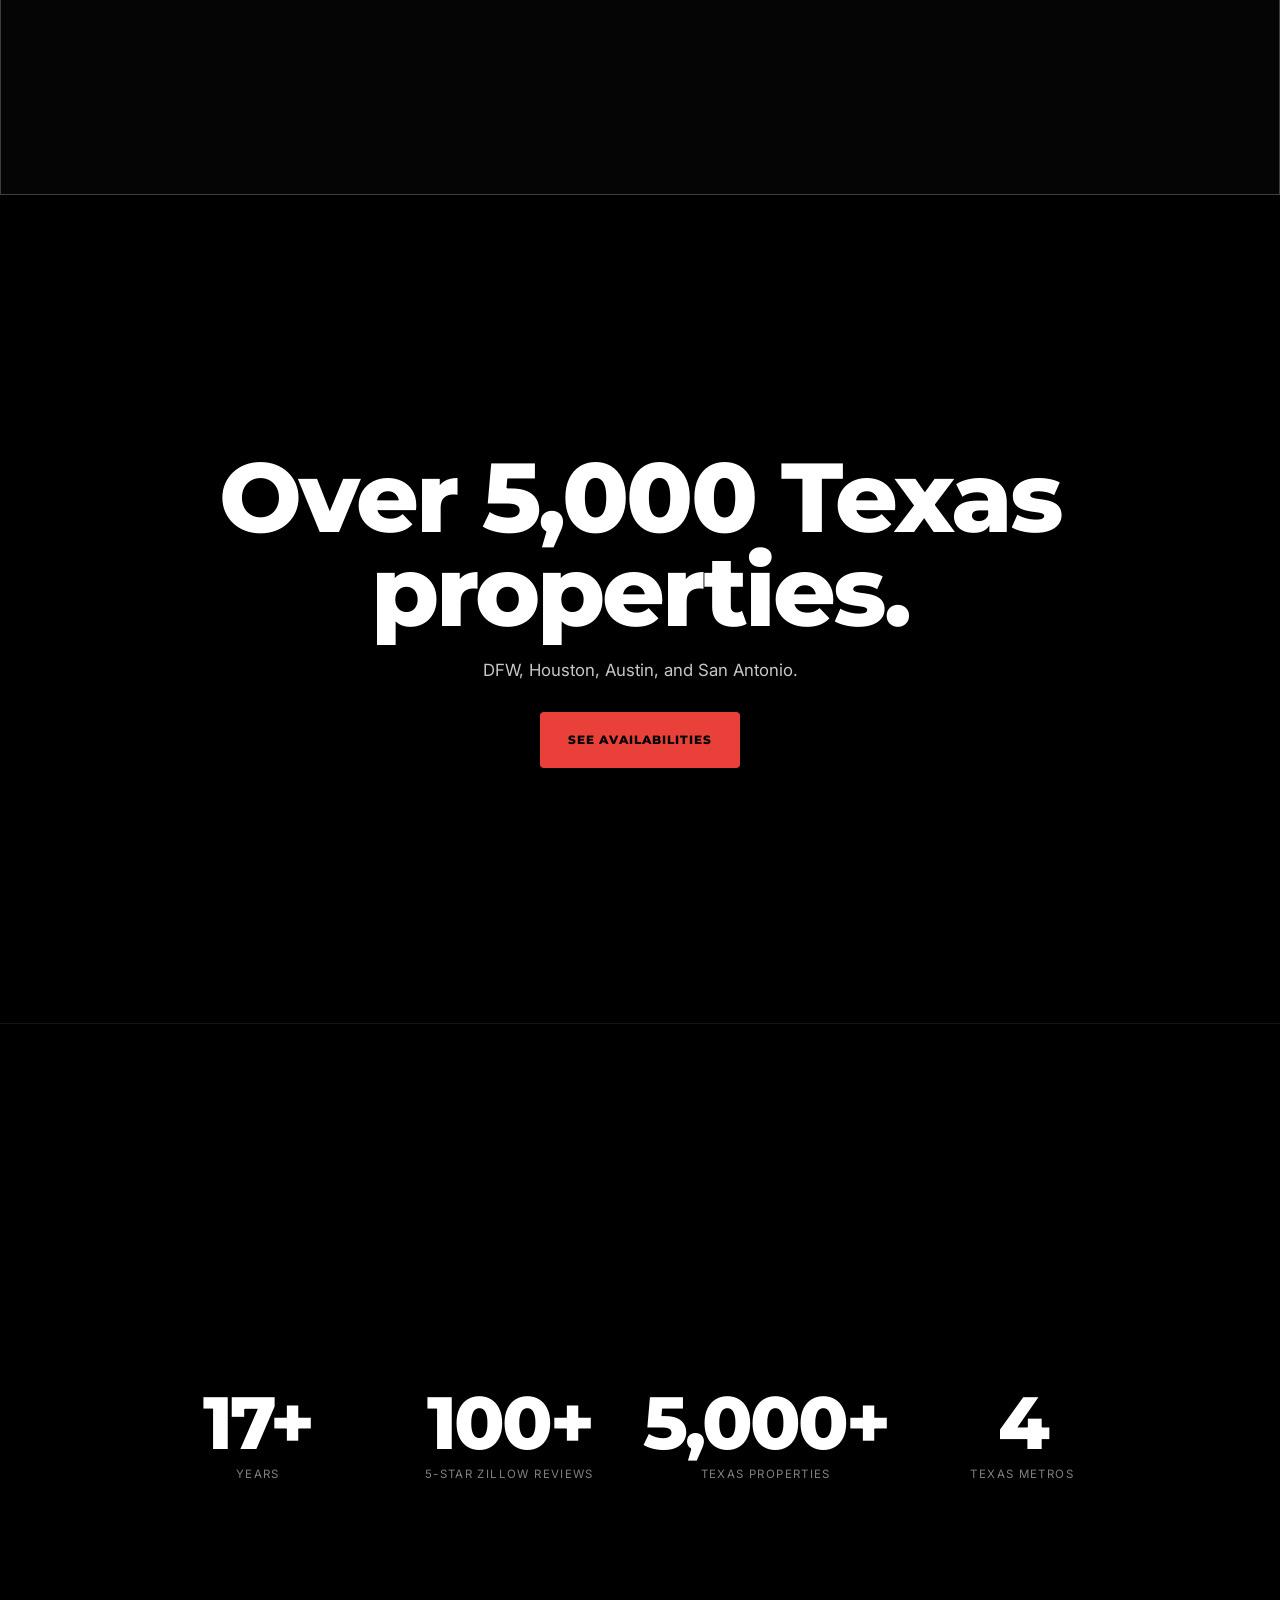
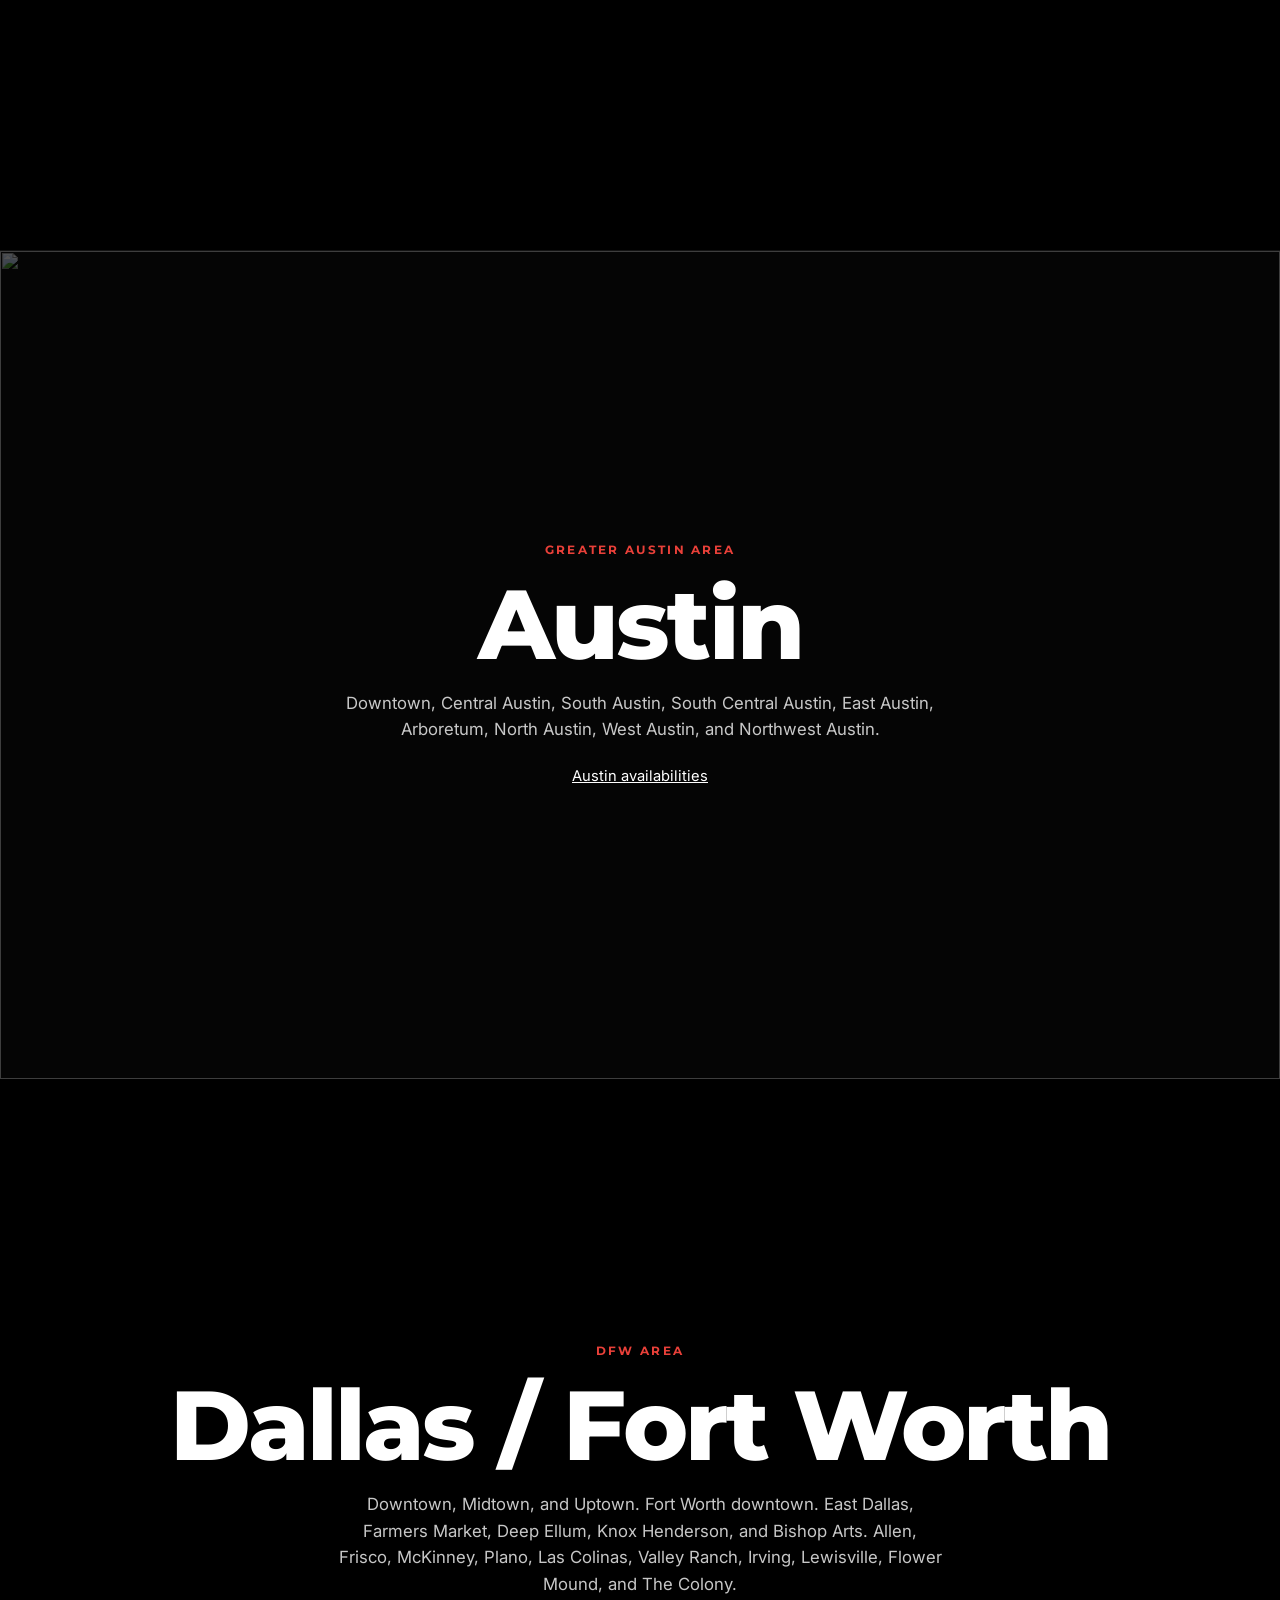
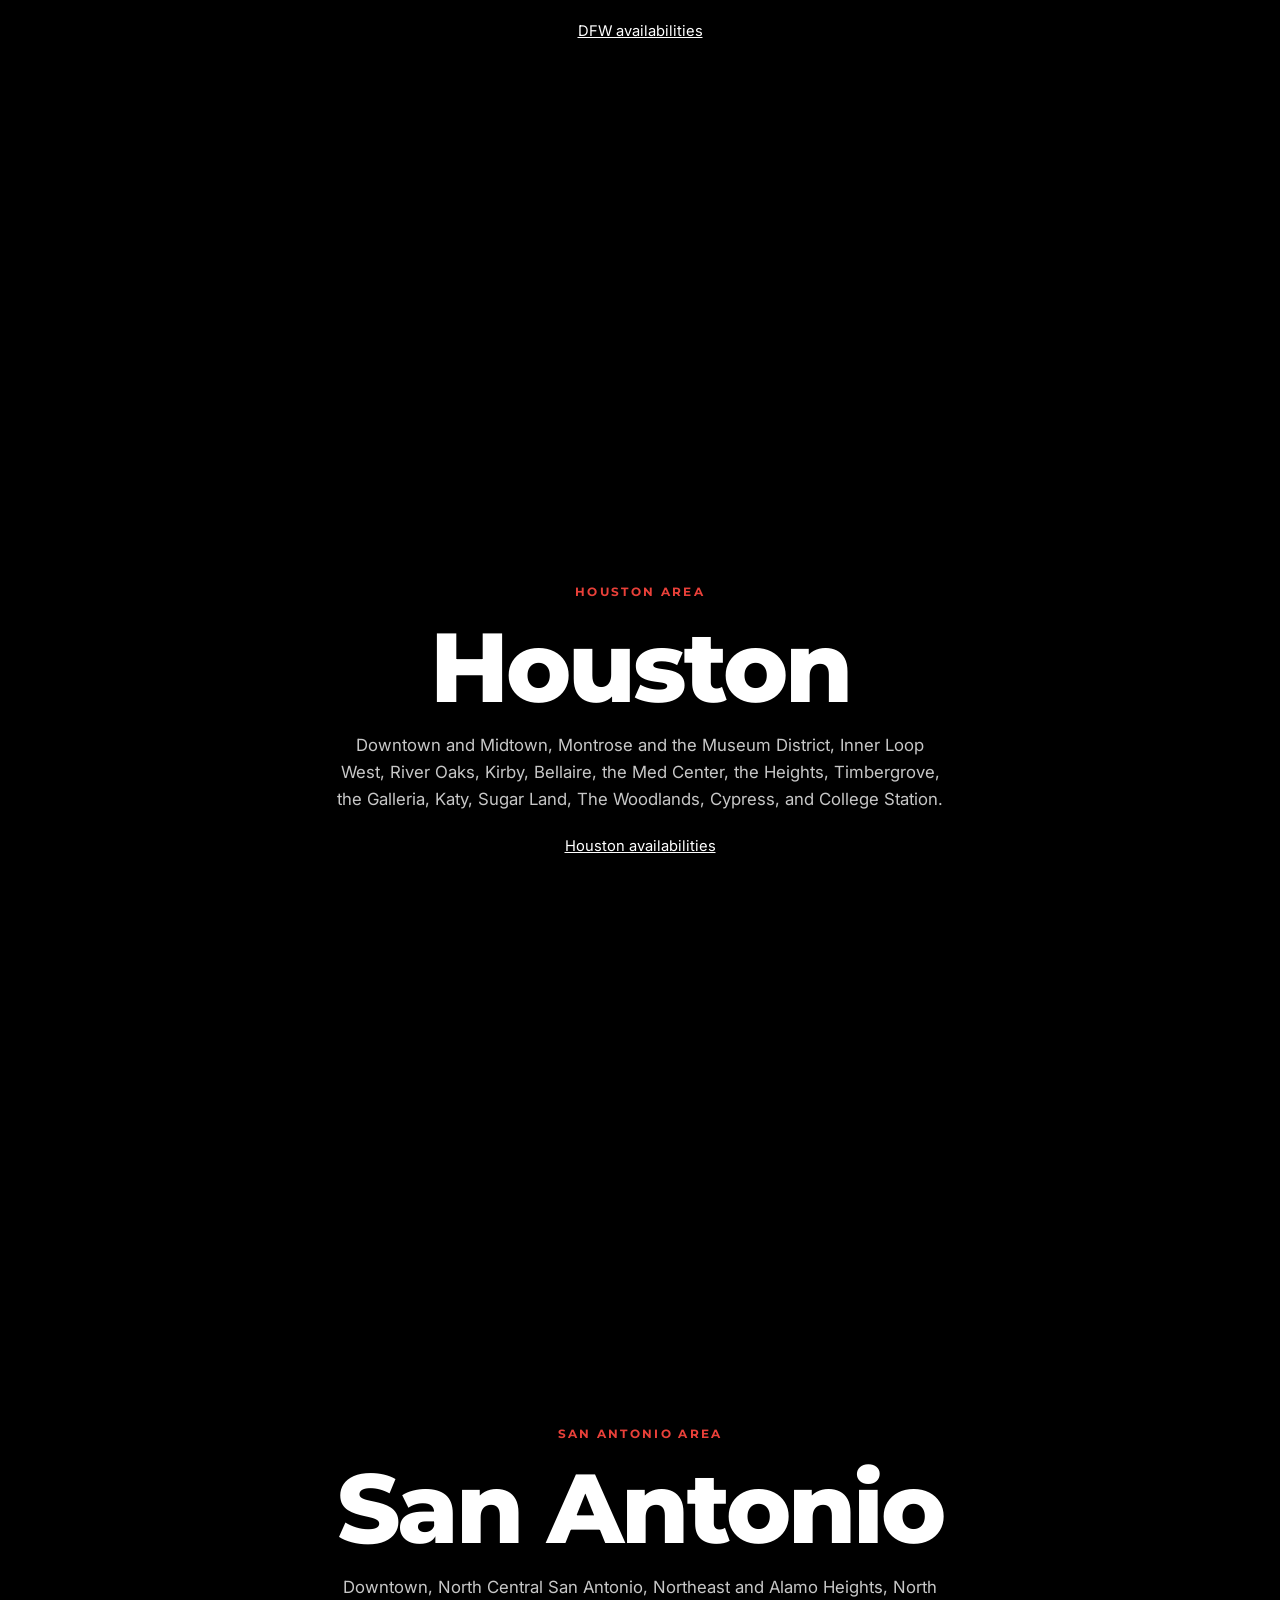
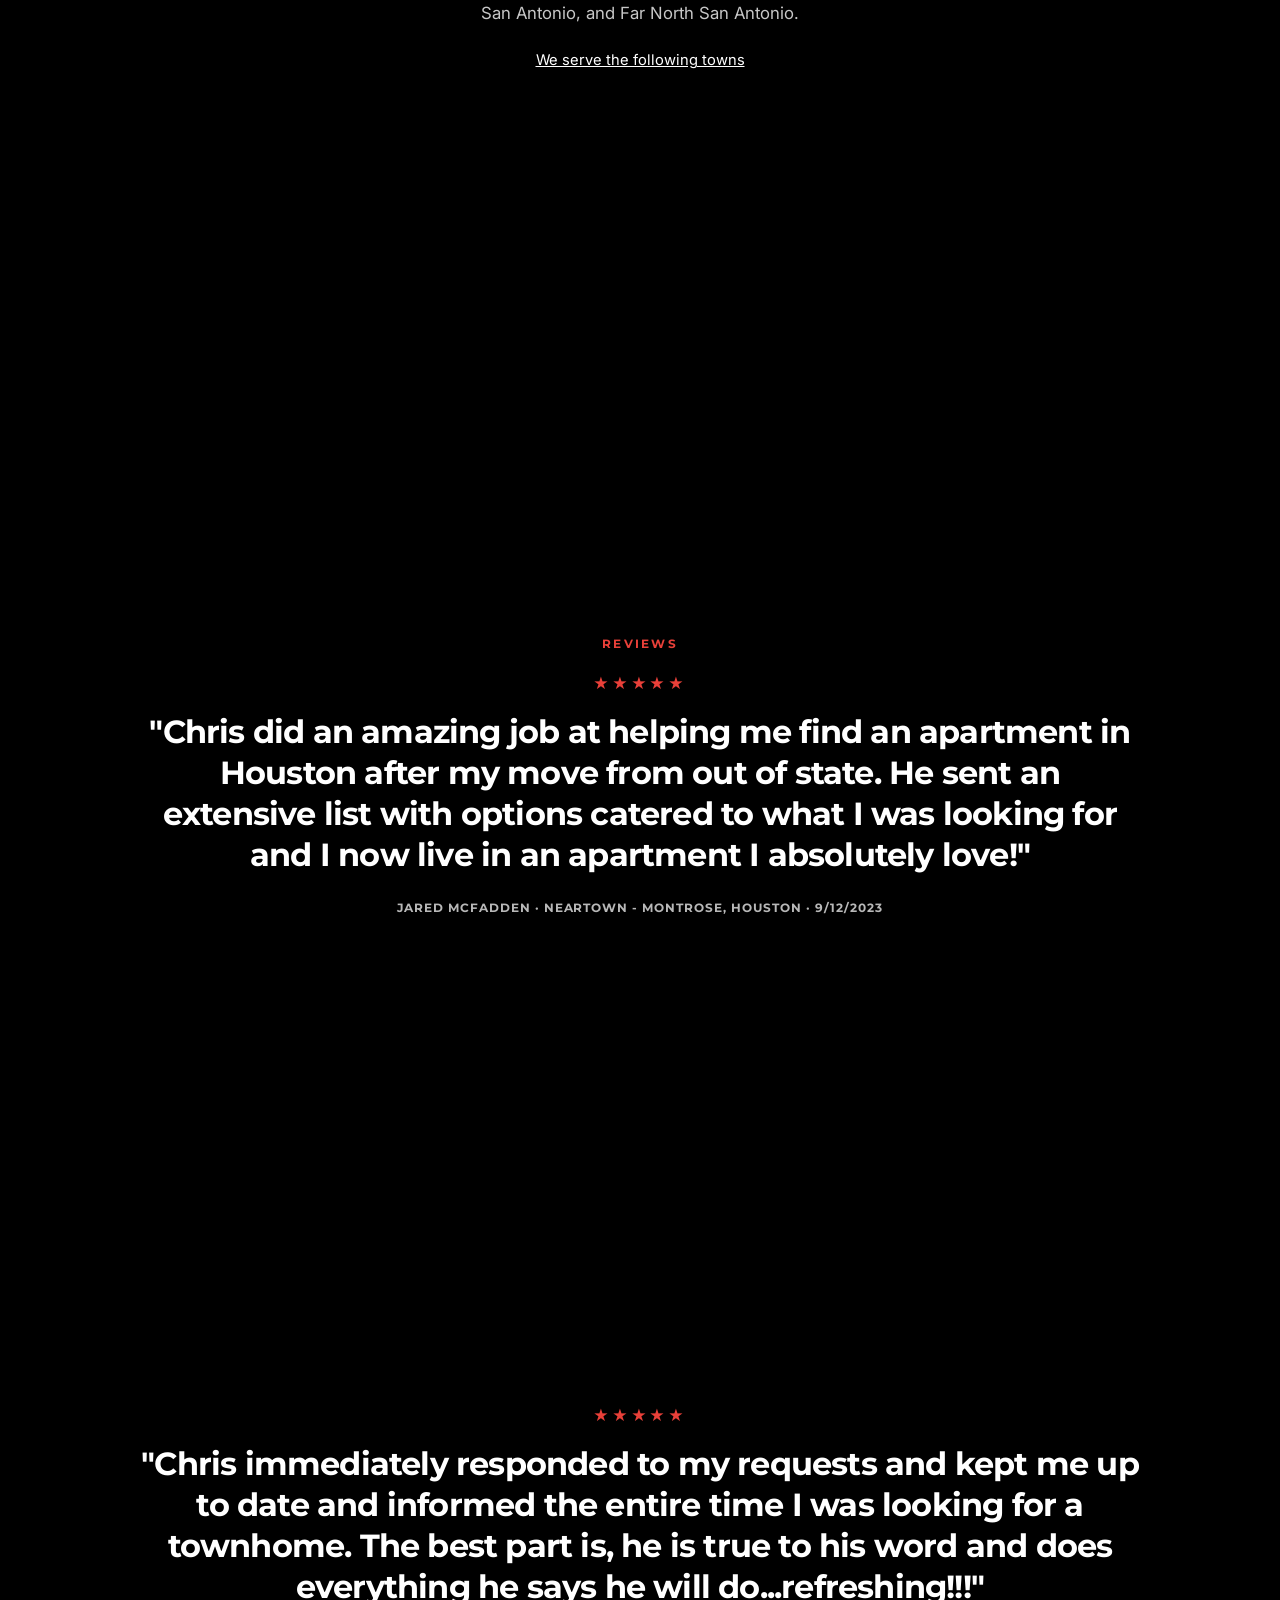
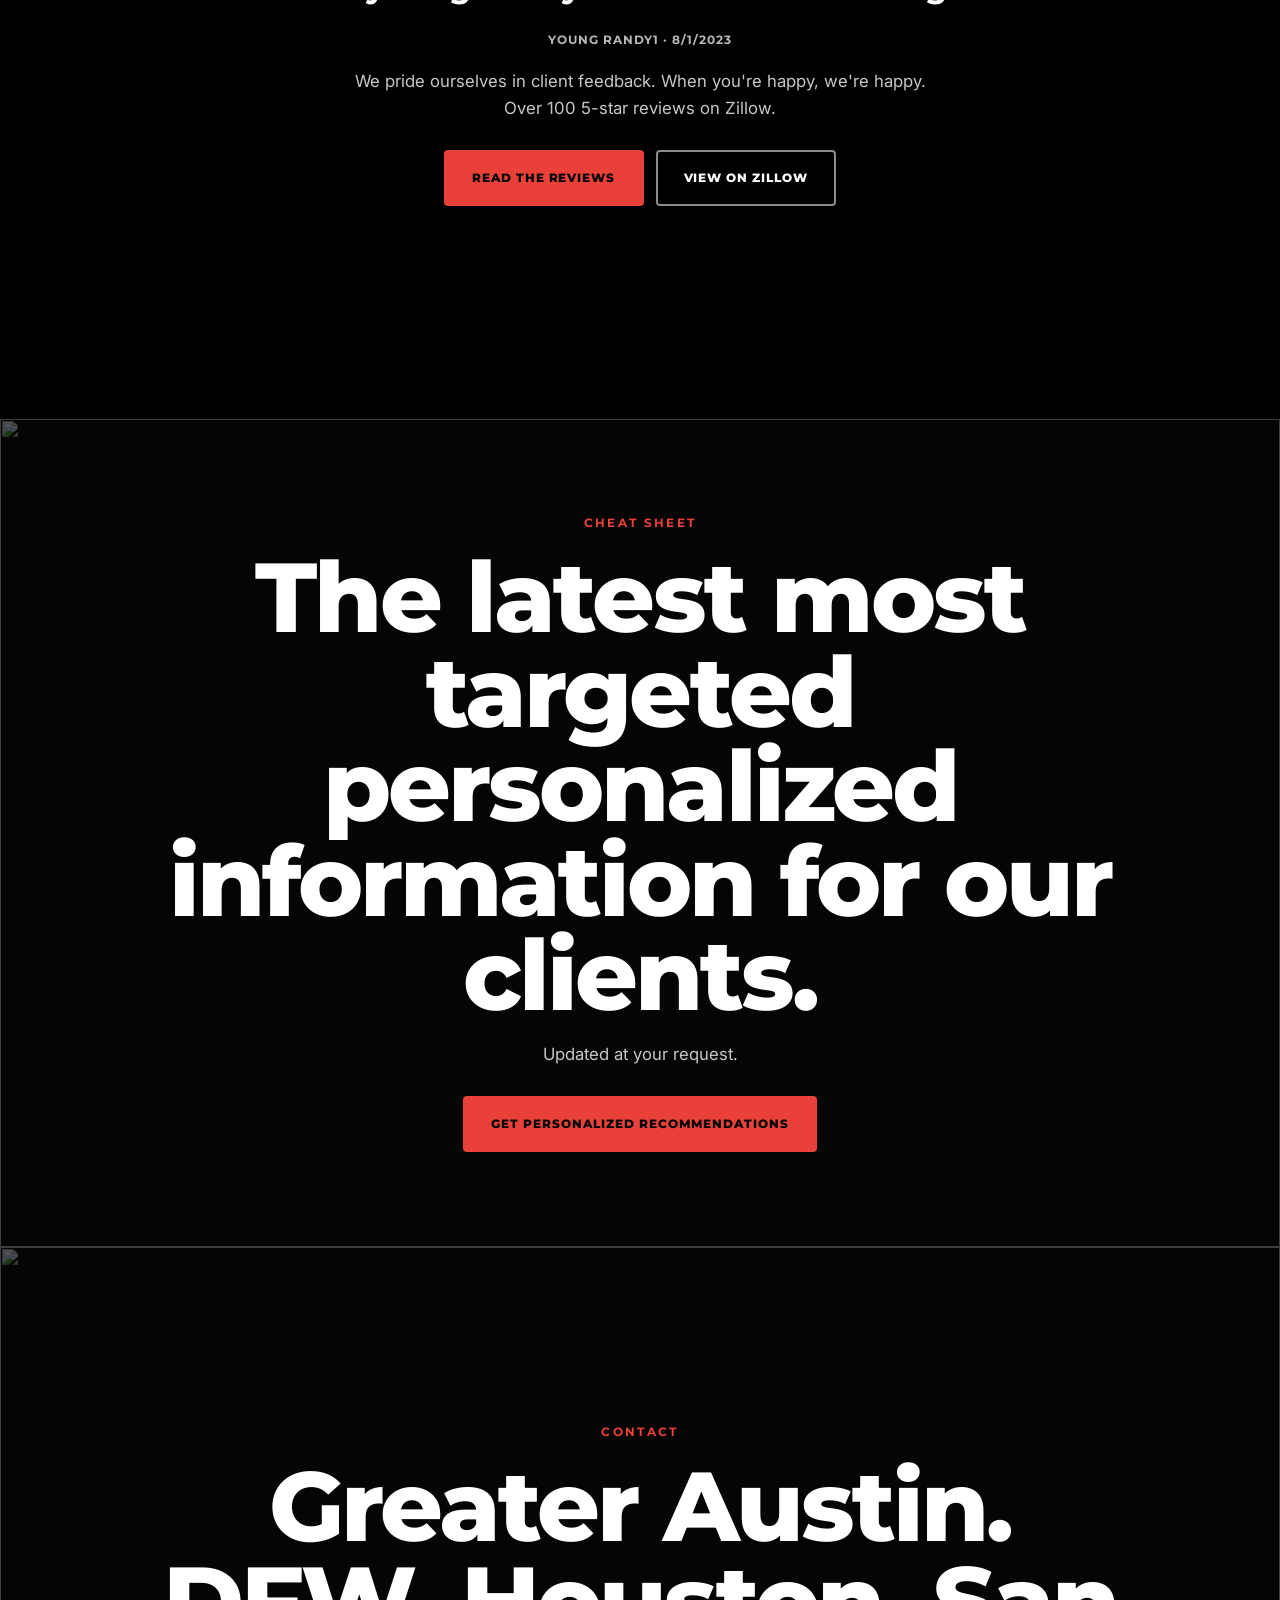
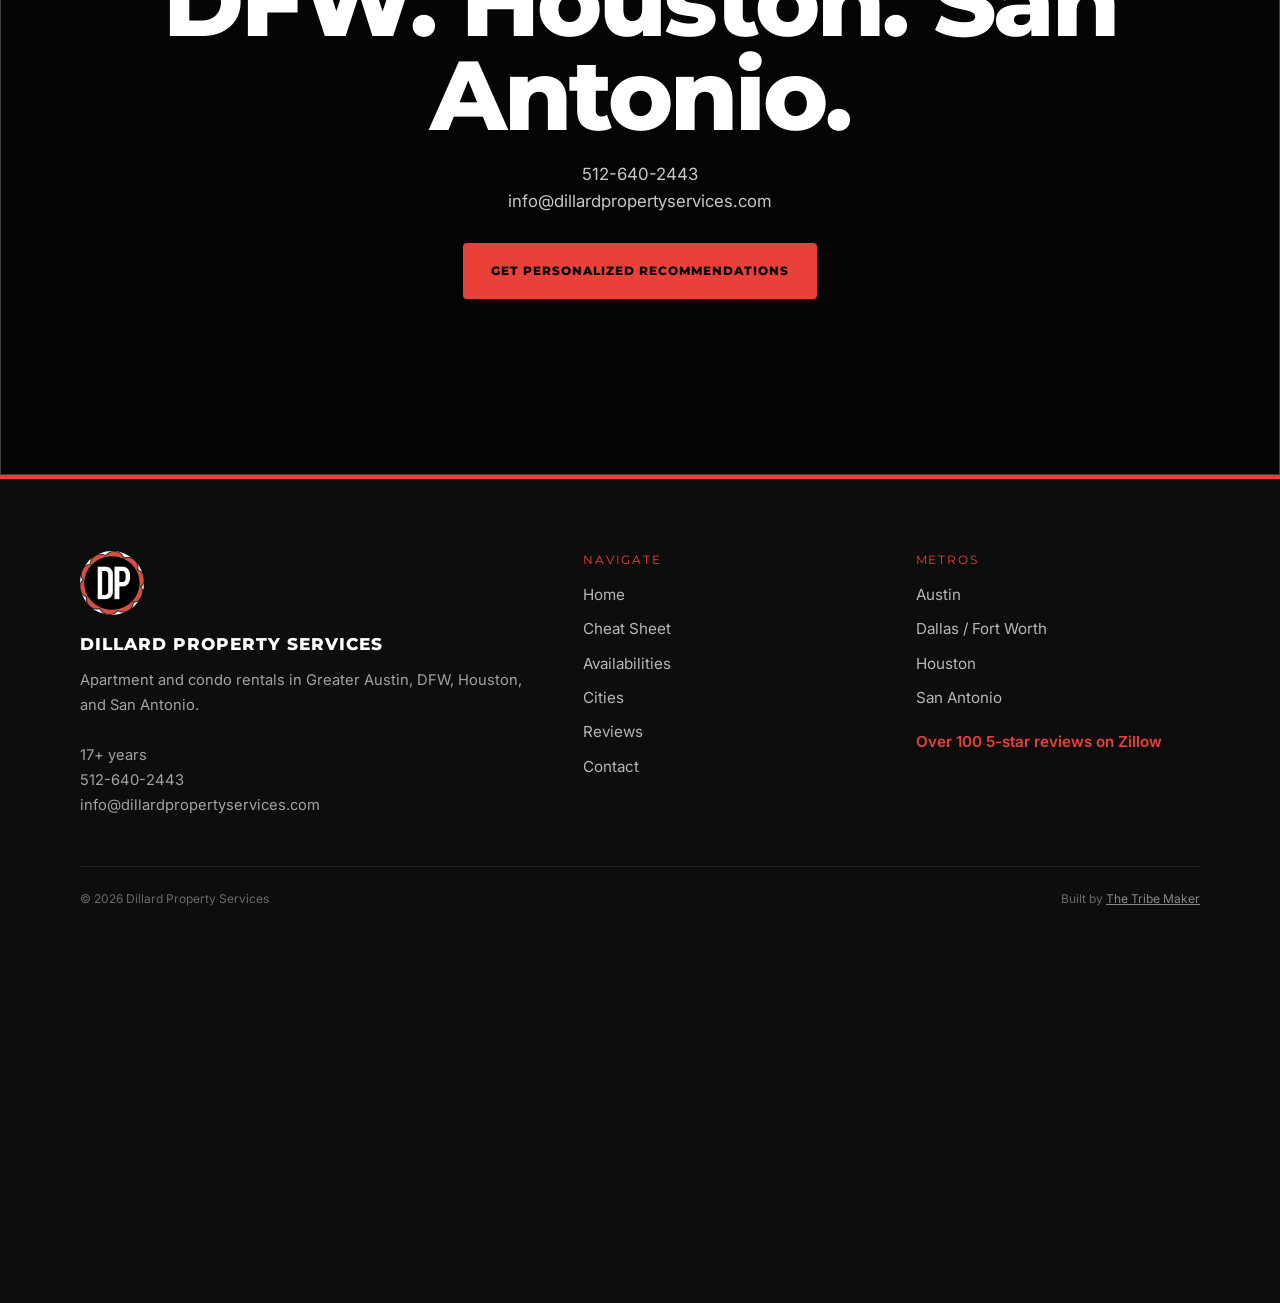
==== commit 176c93ce: "Publish the live-copy prototype. Snapshot of site/ from main, with CNAME and .nojekyll kept.  Co-aut" ====
--- a/index.html
+++ b/index.html
@@ -3,19 +3,19 @@
 <head>
 <meta charset="UTF-8">
 <meta name="viewport" content="width=device-width, initial-scale=1">
-<title>Dillard Property Services — Find the Right Apartment in Texas</title>
-<meta name="description" content="Personalized apartment recommendations in Austin, DFW, Houston and San Antonio. Over 5,000 Texas properties.">
+<title>Dillard Property Services — Apartment and Condo Rentals in Texas</title>
+<meta name="description" content="We are the leader in apartment and condo rentals in the state of Texas. Over 5,000 Texas properties in Greater Austin, DFW, Houston, and San Antonio.">
 <meta property="og:type" content="website">
-<meta property="og:title" content="Dillard Property Services — Find the Right Apartment in Texas">
-<meta property="og:description" content="Personalized apartment recommendations in Austin, DFW, Houston and San Antonio. Over 5,000 Texas properties.">
+<meta property="og:title" content="Dillard Property Services — Apartment and Condo Rentals in Texas">
+<meta property="og:description" content="We are the leader in apartment and condo rentals in the state of Texas. Over 5,000 Texas properties in Greater Austin, DFW, Houston, and San Antonio.">
 <meta property="og:image" content="https://yavin-digital.github.io/dillardpro-prototype/img/chris-meg.jpg">
-<meta property="og:image:width" content="529">
-<meta property="og:image:height" content="488">
-<meta property="og:image:alt" content="Chris and Meg Dillard">
+<meta property="og:image:width" content="1926">
+<meta property="og:image:height" content="1778">
+<meta property="og:image:alt" content="Meg and Chris Dillard">
 <meta property="og:site_name" content="Dillard Property Services">
 <meta name="twitter:card" content="summary_large_image">
-<meta name="twitter:title" content="Dillard Property Services — Find the Right Apartment in Texas">
-<meta name="twitter:description" content="Personalized apartment recommendations in Austin, DFW, Houston and San Antonio.">
+<meta name="twitter:title" content="Dillard Property Services — Apartment and Condo Rentals in Texas">
+<meta name="twitter:description" content="Over 5,000 Texas properties in Greater Austin, DFW, Houston, and San Antonio.">
 <meta name="twitter:image" content="https://yavin-digital.github.io/dillardpro-prototype/img/chris-meg.jpg">
 <link rel="icon" type="image/jpeg" href="./img/logo.jpg">
 <link rel="preconnect" href="https://fonts.googleapis.com">
@@ -29,13 +29,13 @@
 <div id="dp-nav"></div>
 
 <nav class="rail" aria-label="Chapter progress">
-  <a href="#problem" data-chapter="problem" class="is-active" aria-current="true" aria-label="The problem">The problem</a>
+  <a href="#problem" data-chapter="problem" class="is-active" aria-current="true" aria-label="Dillard">Dillard</a>
   <a href="#explainer" data-chapter="explainer" aria-label="Explainer">Explainer</a>
-  <a href="#search" data-chapter="search" aria-label="How it works">How it works</a>
-  <a href="#cities" data-chapter="cities" aria-label="Cities served">Cities</a>
-  <a href="#proof" data-chapter="proof" aria-label="Proof">Proof</a>
-  <a href="#cheat" data-chapter="cheat" aria-label="The Cheat Sheet">Cheat Sheet</a>
-  <a href="#start" data-chapter="start" aria-label="Start your search">Start</a>
+  <a href="#search" data-chapter="search" aria-label="Availabilities">Availabilities</a>
+  <a href="#cities" data-chapter="cities" aria-label="Cities">Cities</a>
+  <a href="#proof" data-chapter="proof" aria-label="Reviews">Reviews</a>
+  <a href="#cheat" data-chapter="cheat" aria-label="Cheat Sheet">Cheat Sheet</a>
+  <a href="#start" data-chapter="start" aria-label="Contact">Contact</a>
 </nav>
 <p class="chapter-live" aria-live="polite"></p>
 <button type="button" class="chapter-next" aria-label="Next chapter">
@@ -44,19 +44,19 @@
 
 <main class="story" id="story">
 
-  <section class="chapter" id="problem" data-chapter="problem" data-snap aria-label="The problem">
+  <section class="chapter" id="problem" data-chapter="problem" data-snap aria-label="Dillard">
     <div class="chapter-media" aria-hidden="true">
       <img class="cover-img js-zoom" src="https://images.unsplash.com/photo-1545324418-cc1a3fa10c00?w=1600&q=80" alt="" width="1600" height="1067" fetchpriority="high">
       <div class="scrim"></div>
     </div>
-    <div class="beat">
-      <p class="kicker">01 — The problem</p>
-      <h2>Apartment hunting in Texas is overwhelming.</h2>
-      <p class="support">Four major markets. Neighborhoods from Frisco to Montrose, Mueller to Stone Oak.</p>
+    <div class="beat" aria-label="Leader in Texas">
+      <p class="kicker">Dillard Property Services</p>
+      <h2>We are the leader in apartment and condo rentals in the state of Texas.</h2>
+      <p class="support">In the past 17+ years our company has helped people with their apartment and condo rental needs.</p>
     </div>
-    <div class="beat reveal">
-      <h2>Public sites show what everyone else sees.</h2>
-      <p class="support">We show you what they don't.</p>
+    <div class="beat reveal" aria-label="Reviews and properties">
+      <h2>Over 100 5-star reviews on Zillow.</h2>
+      <p class="support">Greater Austin, DFW, Houston, and San Antonio. Over 5,000 Texas properties.</p>
     </div>
   </section>
 
@@ -66,111 +66,110 @@
     </div>
   </section>
 
-  <section class="chapter" id="search" data-chapter="search" data-snap aria-label="How it works">
+  <section class="chapter" id="search" data-chapter="search" data-snap aria-label="Availabilities">
     <div class="chapter-media" aria-hidden="true">
       <img class="cover-img js-zoom" src="https://images.unsplash.com/photo-1486325212027-8081e485255e?w=1600&q=80" alt="" width="1600" height="1066" loading="lazy">
       <div class="scrim"></div>
     </div>
-    <div class="beat reveal">
-      <p class="kicker">02 — How it works</p>
-      <h2>Tell us what you need.</h2>
-      <p class="support">Fill out the Cheat Sheet with your metro, area, budget, bedrooms, and move date. We hand-select properties that fit.</p>
+    <div class="beat reveal" aria-label="Well researched availabilities">
+      <p class="kicker">Availabilities</p>
+      <h2>Well researched availabilities.</h2>
+      <p class="support">Find what you want here if you're not quite serious yet. Updated weekly.</p>
     </div>
-    <div class="beat reveal">
-      <h2>We pull the private listings.</h2>
-      <p class="support">We use a private database of over 5,000 Texas properties and hand-select the top matches for your criteria each week — the best deals and the newest communities.</p>
+    <div class="beat reveal" aria-label="Over 5,000 Texas properties">
+      <h2>Over 5,000 Texas properties.</h2>
+      <p class="support">DFW, Houston, Austin, and San Antonio.</p>
+      <div class="btn-row">
+        <a class="btn" href="./availabilities.html">See availabilities</a>
+      </div>
     </div>
   </section>
 
   <section class="stat-band" data-chapter="search" data-snap aria-label="By the numbers">
     <div class="stat-grid">
-      <div><span class="stat-val">20+</span><span class="stat-lbl">Years in Business</span></div>
-      <div><span class="stat-val">200K+</span><span class="stat-lbl">Clients Helped</span></div>
-      <div><span class="stat-val">100+</span><span class="stat-lbl">5-Star Zillow Reviews</span></div>
-      <div><span class="stat-val">5,000+</span><span class="stat-lbl">Texas Properties</span></div>
+      <div><span class="stat-val">17+</span><span class="stat-lbl">Years</span></div>
+      <div><span class="stat-val">100+</span><span class="stat-lbl">5-star Zillow reviews</span></div>
+      <div><span class="stat-val">5,000+</span><span class="stat-lbl">Texas properties</span></div>
+      <div><span class="stat-val">4</span><span class="stat-lbl">Texas metros</span></div>
     </div>
   </section>
 
-  <section class="chapter" id="cities" data-chapter="cities" data-snap aria-label="Cities served">
+  <section class="chapter" id="cities" data-chapter="cities" data-snap aria-label="Cities">
     <div class="chapter-media" aria-hidden="true">
       <img class="cover-img js-zoom" src="https://images.unsplash.com/photo-1567696911980-2eed69a46042?w=1600&q=80" alt="" width="1600" height="1067" loading="lazy">
       <div class="scrim"></div>
     </div>
-    <div class="beat reveal">
-      <p class="kicker">03 — Cities we serve</p>
-      <p class="nick">The Capitol City</p>
+    <div class="beat reveal" aria-label="Austin">
+      <p class="kicker">Greater Austin area</p>
       <h2>Austin</h2>
-      <p class="support">From the lively East Austin scene to the family-friendly suburbs of Round Rock and Cedar Park — we know every Austin neighborhood at the block level.</p>
+      <p class="support">Downtown, Central Austin, South Austin, South Central Austin, East Austin, Arboretum, North Austin, West Austin, and Northwest Austin.</p>
       <p class="more"><a href="./availabilities.html#austin">Austin availabilities</a></p>
     </div>
-    <div class="beat reveal">
-      <p class="nick">The Metroplex</p>
+    <div class="beat reveal" aria-label="Dallas and Fort Worth">
+      <p class="kicker">DFW area</p>
       <h2>Dallas / Fort Worth</h2>
-      <p class="support">The Metroplex has 20+ distinct markets — from Uptown Dallas to Frisco to Fort Worth. We match you to the right city for your commute, lifestyle, and budget.</p>
+      <p class="support">Downtown, Midtown, and Uptown. Fort Worth downtown. East Dallas, Farmers Market, Deep Ellum, Knox Henderson, and Bishop Arts. Allen, Frisco, McKinney, Plano, Las Colinas, Valley Ranch, Irving, Lewisville, Flower Mound, and The Colony.</p>
       <p class="more"><a href="./availabilities.html#dfw">DFW availabilities</a></p>
     </div>
-    <div class="beat reveal">
-      <p class="nick">The Energy Capital</p>
+    <div class="beat reveal" aria-label="Houston">
+      <p class="kicker">Houston area</p>
       <h2>Houston</h2>
-      <p class="support">From Midtown's walkable culture to The Woodlands' master-planned communities — Houston is Texas's most diverse rental market and we know every corner of it.</p>
+      <p class="support">Downtown and Midtown, Montrose and the Museum District, Inner Loop West, River Oaks, Kirby, Bellaire, the Med Center, the Heights, Timbergrove, the Galleria, Katy, Sugar Land, The Woodlands, Cypress, and College Station.</p>
       <p class="more"><a href="./availabilities.html#houston">Houston availabilities</a></p>
     </div>
-    <div class="beat reveal">
-      <p class="nick">The Alamo City</p>
+    <div class="beat reveal" aria-label="San Antonio">
+      <p class="kicker">San Antonio area</p>
       <h2>San Antonio</h2>
-      <p class="support">The Alamo City is one of the fastest-growing rental markets in Texas. We cover every major submarket from the Pearl District to Stone Oak.</p>
-      <p class="more"><a href="./cities.html">Browse every city</a></p>
+      <p class="support">Downtown, North Central San Antonio, Northeast and Alamo Heights, North San Antonio, and Far North San Antonio.</p>
+      <p class="more"><a href="./cities.html">We serve the following towns</a></p>
     </div>
   </section>
 
-  <section class="chapter chapter-solid" id="proof" data-chapter="proof" data-snap aria-label="Proof">
-    <div class="beat reveal">
-      <p class="kicker">04 — Proof</p>
+  <section class="chapter chapter-solid" id="proof" data-chapter="proof" data-snap aria-label="Reviews">
+    <div class="beat reveal" aria-label="Review from Jared McFadden">
+      <p class="kicker">Reviews</p>
       <p class="stars-row" aria-hidden="true">&#9733;&#9733;&#9733;&#9733;&#9733;</p>
-      <blockquote class="quote">"They have access to properties and deals that are not on Zillow or Apartments.com. The property I moved into had a free month promotion I never would have found on my own."</blockquote>
-      <p class="quote-meta">David K. · DFW / Uptown Dallas · Verified Zillow Review</p>
+      <blockquote class="quote">"Chris did an amazing job at helping me find an apartment in Houston after my move from out of state. He sent an extensive list with options catered to what I was looking for and I now live in an apartment I absolutely love!"</blockquote>
+      <p class="quote-meta">Jared McFadden · Neartown - Montrose, Houston · 9/12/2023</p>
     </div>
-    <div class="beat reveal">
+    <div class="beat reveal" aria-label="Review from young randy1">
       <p class="stars-row" aria-hidden="true">&#9733;&#9733;&#9733;&#9733;&#9733;</p>
-      <blockquote class="quote">"I told them my budget was $1,400 and move-in date was 3 weeks out. They had 6 options to me within an hour. I signed the lease on my lunch break. It doesn't get easier than this."</blockquote>
-      <p class="quote-meta">Antoine L. · Houston / The Heights · Verified Zillow Review</p>
-      <p class="support">100+ five-star reviews on Zillow. 5.0 average. We don't ask for reviews with incentives.</p>
+      <blockquote class="quote">"Chris immediately responded to my requests and kept me up to date and informed the entire time I was looking for a townhome. The best part is, he is true to his word and does everything he says he will do...refreshing!!!"</blockquote>
+      <p class="quote-meta">young randy1 · 8/1/2023</p>
+      <p class="support">We pride ourselves in client feedback. When you're happy, we're happy. Over 100 5-star reviews on Zillow.</p>
       <div class="btn-row">
         <a class="btn" href="./reviews.html">Read the reviews</a>
-        <a class="btn btn-ghost" href="https://www.zillow.com/profile/DillardPropertyServices" target="_blank" rel="noopener">View on Zillow</a>
+        <a class="btn btn-ghost" href="https://www.zillow.com/profile/chrisdillard00/" target="_blank" rel="noopener">View on Zillow</a>
       </div>
     </div>
   </section>
 
-  <section class="chapter" id="cheat" data-chapter="cheat" data-snap aria-label="The Cheat Sheet">
+  <section class="chapter" id="cheat" data-chapter="cheat" data-snap aria-label="Cheat Sheet">
     <div class="chapter-media" aria-hidden="true">
       <img class="cover-img js-zoom" src="https://images.unsplash.com/photo-1554995207-c18c203602cb?w=1600&q=80" alt="" width="1600" height="1067" loading="lazy">
       <div class="scrim"></div>
     </div>
-    <div class="beat reveal">
-      <p class="kicker">05 — The Cheat Sheet</p>
-      <h2>Get the Dillard Cheat Sheet.</h2>
-      <p class="support">Used by thousands of Texans over 7+ years. We pull from our master database and deliver the top properties for your area, budget, and timeline — every week.</p>
+    <div class="beat reveal" aria-label="Cheat Sheet">
+      <p class="kicker">Cheat Sheet</p>
+      <h2>The latest most targeted personalized information for our clients.</h2>
+      <p class="support">Updated at your request.</p>
       <div class="btn-row">
-        <a class="btn" href="./cheat-sheet.html">Get My Free Cheat Sheet</a>
-        <a class="btn btn-ghost" href="./availabilities.html">View Current Availabilities</a>
+        <a class="btn" href="./cheat-sheet.html">Get personalized recommendations</a>
       </div>
     </div>
   </section>
 
-  <section class="chapter" id="start" data-chapter="start" data-snap aria-label="Start your search">
+  <section class="chapter" id="start" data-chapter="start" data-snap aria-label="Contact">
     <div class="chapter-media" aria-hidden="true">
       <img class="cover-img js-zoom" src="https://images.unsplash.com/photo-1516321318423-f06f85e504b3?w=1600&q=80" alt="" width="1600" height="1067" loading="lazy">
       <div class="scrim"></div>
     </div>
-    <div class="beat reveal">
-      <p class="kicker">06 — Start your search</p>
-      <h2>Find your next home.</h2>
-      <p class="support">Tell us your metro, area, budget, bedrooms, and move date. We respond fast.</p>
-      <p class="support">512-640-2443<br>masterleads@dillardpropertyservices.com</p>
+    <div class="beat reveal" aria-label="Phone and email">
+      <p class="kicker">Contact</p>
+      <h2>Greater Austin. DFW. Houston. San Antonio.</h2>
+      <p class="support">512-640-2443<br>info@dillardpropertyservices.com</p>
       <div class="btn-row">
-        <a class="btn" href="./contact.html">Contact</a>
-        <a class="btn btn-ghost" href="./cheat-sheet.html">Get the Cheat Sheet</a>
+        <a class="btn" href="./contact.html">Get personalized recommendations</a>
       </div>
     </div>
   </section>
--- a/css/system.css
+++ b/css/system.css
@@ -184,14 +184,16 @@
   font-family: var(--font-d);
   font-size: 0.68rem;
   font-weight: 800;
-  letter-spacing: 0.08em;
+  letter-spacing: 0.02em;
   text-transform: uppercase;
   text-decoration: none;
   color: #000;
   background: var(--red);
-  padding: 10px 14px;
+  padding: 10px 12px;
   border-radius: 4px;
   white-space: nowrap;
+  line-height: 1.2;
+  text-align: center;
 }
 .dp-nav-cta:hover { background: var(--red-deep); }
 @media (max-width: 1023px) {
@@ -1082,6 +1084,45 @@
 .keap-embed-wrapper { min-height: 400px; }
 .keap-embed-wrapper iframe { width: 100%; border: 0; min-height: 400px; }
 
+.town-list {
+  list-style: none;
+  display: grid;
+  gap: 8px 16px;
+  margin: 28px 0 0;
+  padding: 0;
+}
+.town-list li {
+  background: #fff;
+  padding: 12px 14px;
+  font-family: var(--font-d);
+  font-weight: 700;
+  border-bottom: 3px solid var(--red);
+}
+.map-grid { display: grid; gap: 14px; margin-top: 28px; }
+.map-card { margin: 0; background: #fff; }
+.map-card img { width: 100%; height: auto; display: block; }
+.map-card figcaption {
+  font-family: var(--font-d);
+  font-weight: 700;
+  padding: 10px 12px 14px;
+}
+.review-shot { width: 100%; height: auto; display: block; margin: 0 0 16px; background: #fff; }
+.floor-wrap { display: grid; gap: 28px; align-items: center; }
+.floor-wrap img { width: min(100%, 360px); height: auto; margin: 0 auto; background: #fff; }
+.couple { width: min(100%, 280px); height: auto; display: block; margin: 0 0 16px; }
+@media (min-width: 640px) {
+  .town-list { grid-template-columns: 1fr 1fr; }
+  .map-grid { grid-template-columns: 1fr 1fr; }
+}
+@media (min-width: 800px) {
+  .floor-wrap { grid-template-columns: 320px 1fr; }
+  .floor-wrap img { margin: 0; }
+}
+@media (min-width: 1024px) {
+  .town-list { grid-template-columns: repeat(4, 1fr); }
+  .map-grid { grid-template-columns: 1fr 1fr 1fr; }
+}
+
 @media (prefers-reduced-motion: reduce) {
   *, *::before, *::after {
     animation-duration: 0.01ms !important;
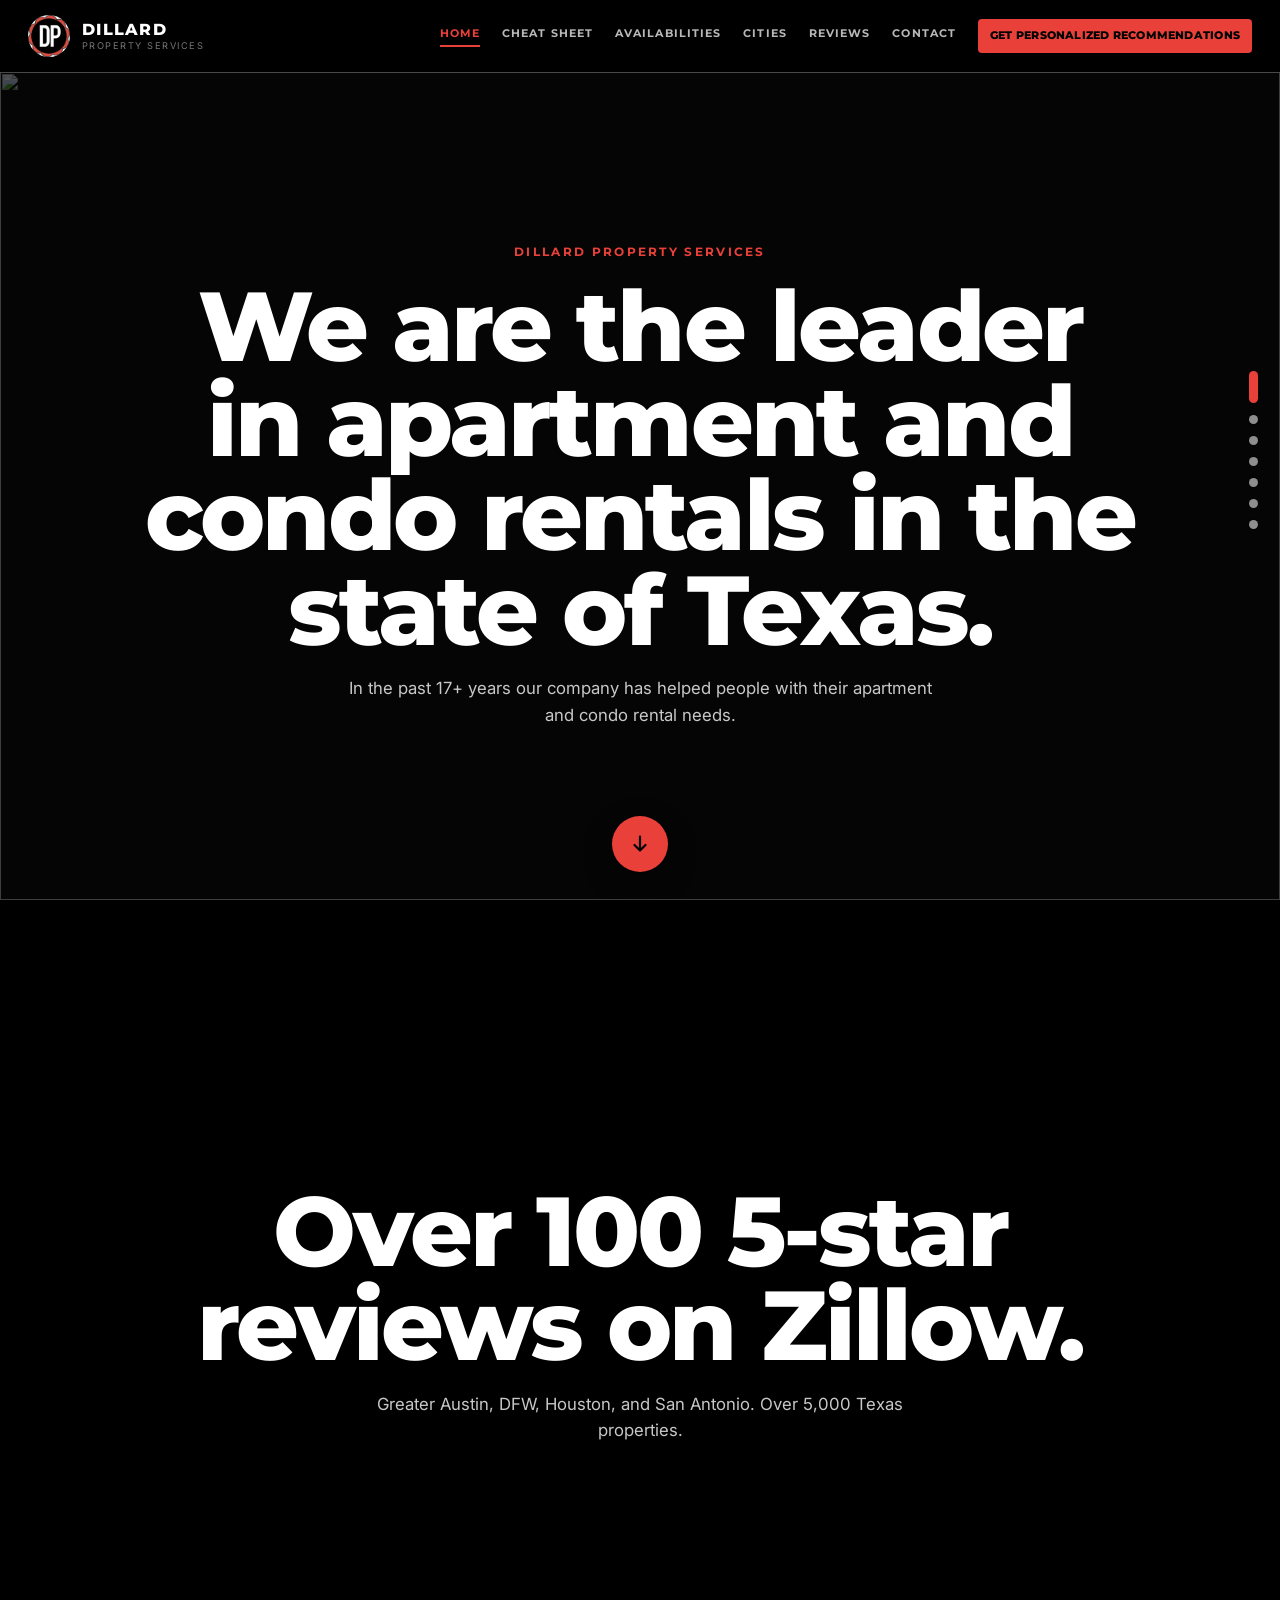
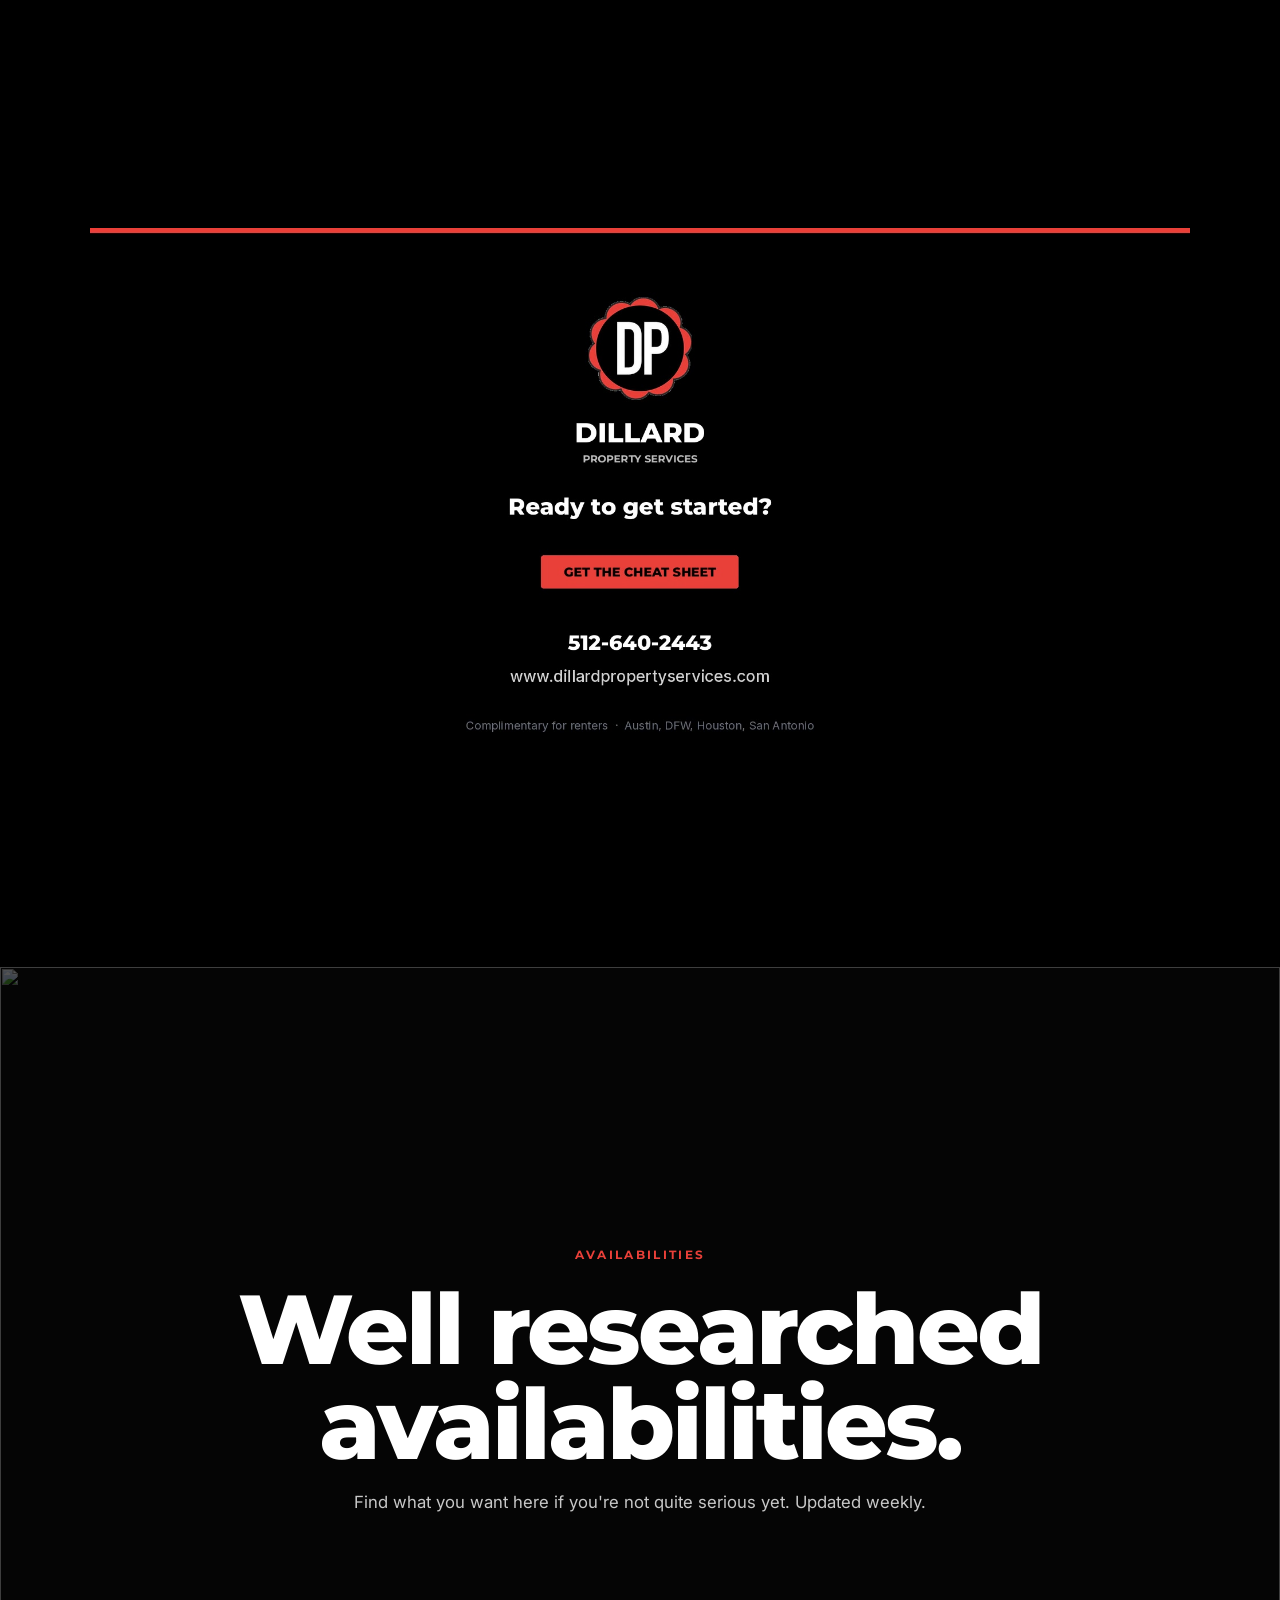
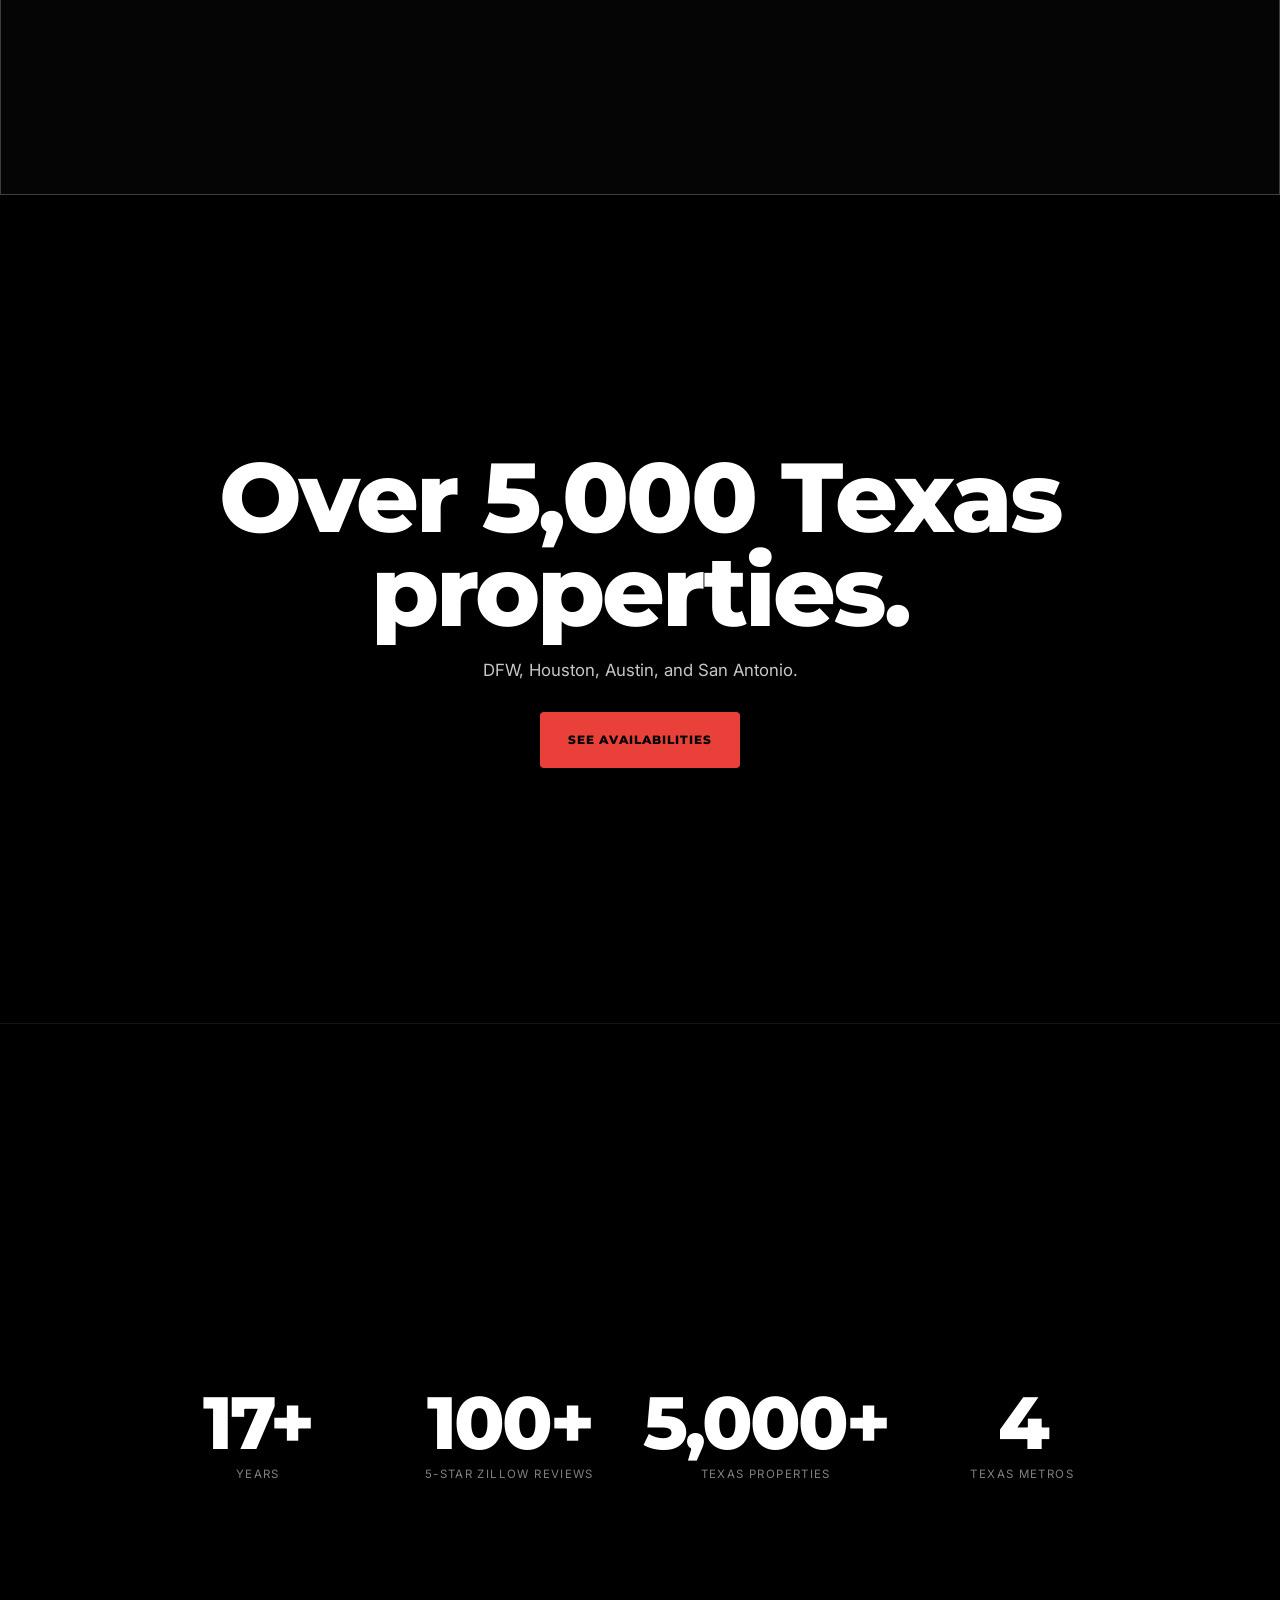
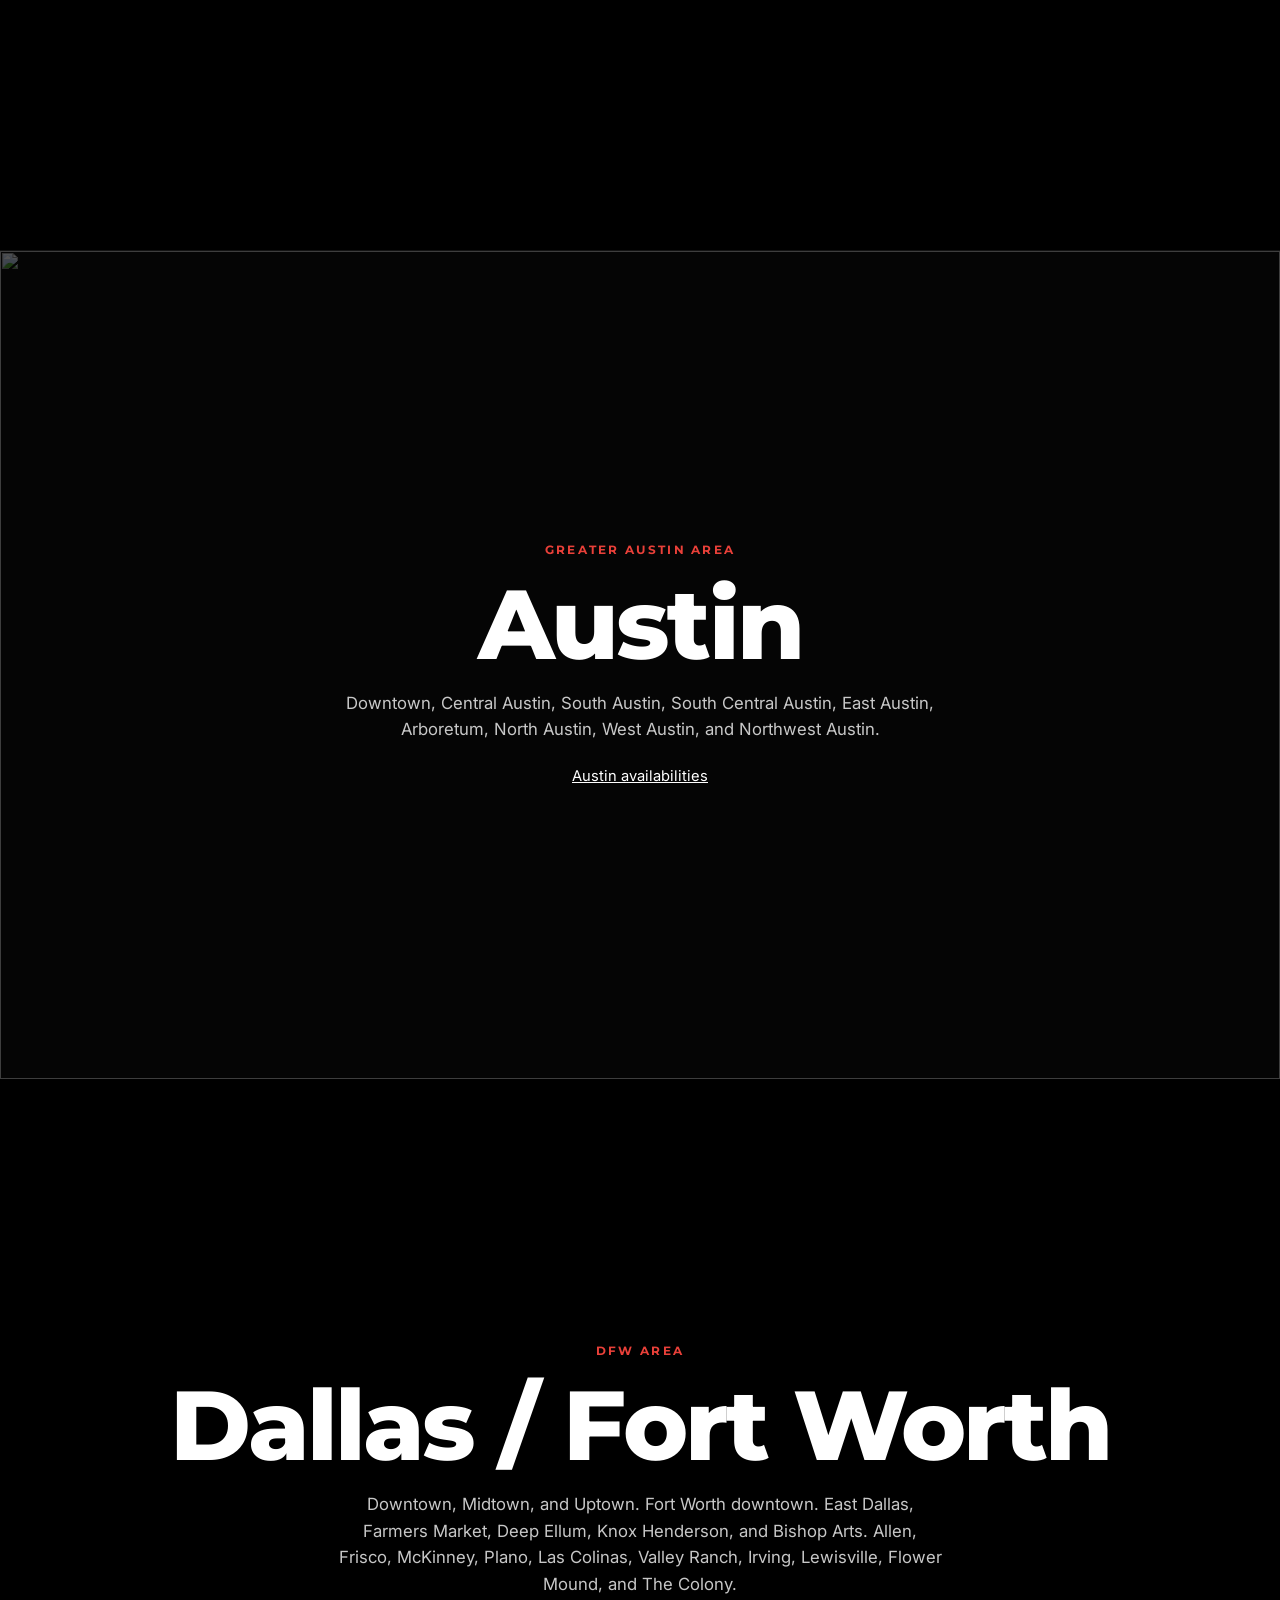
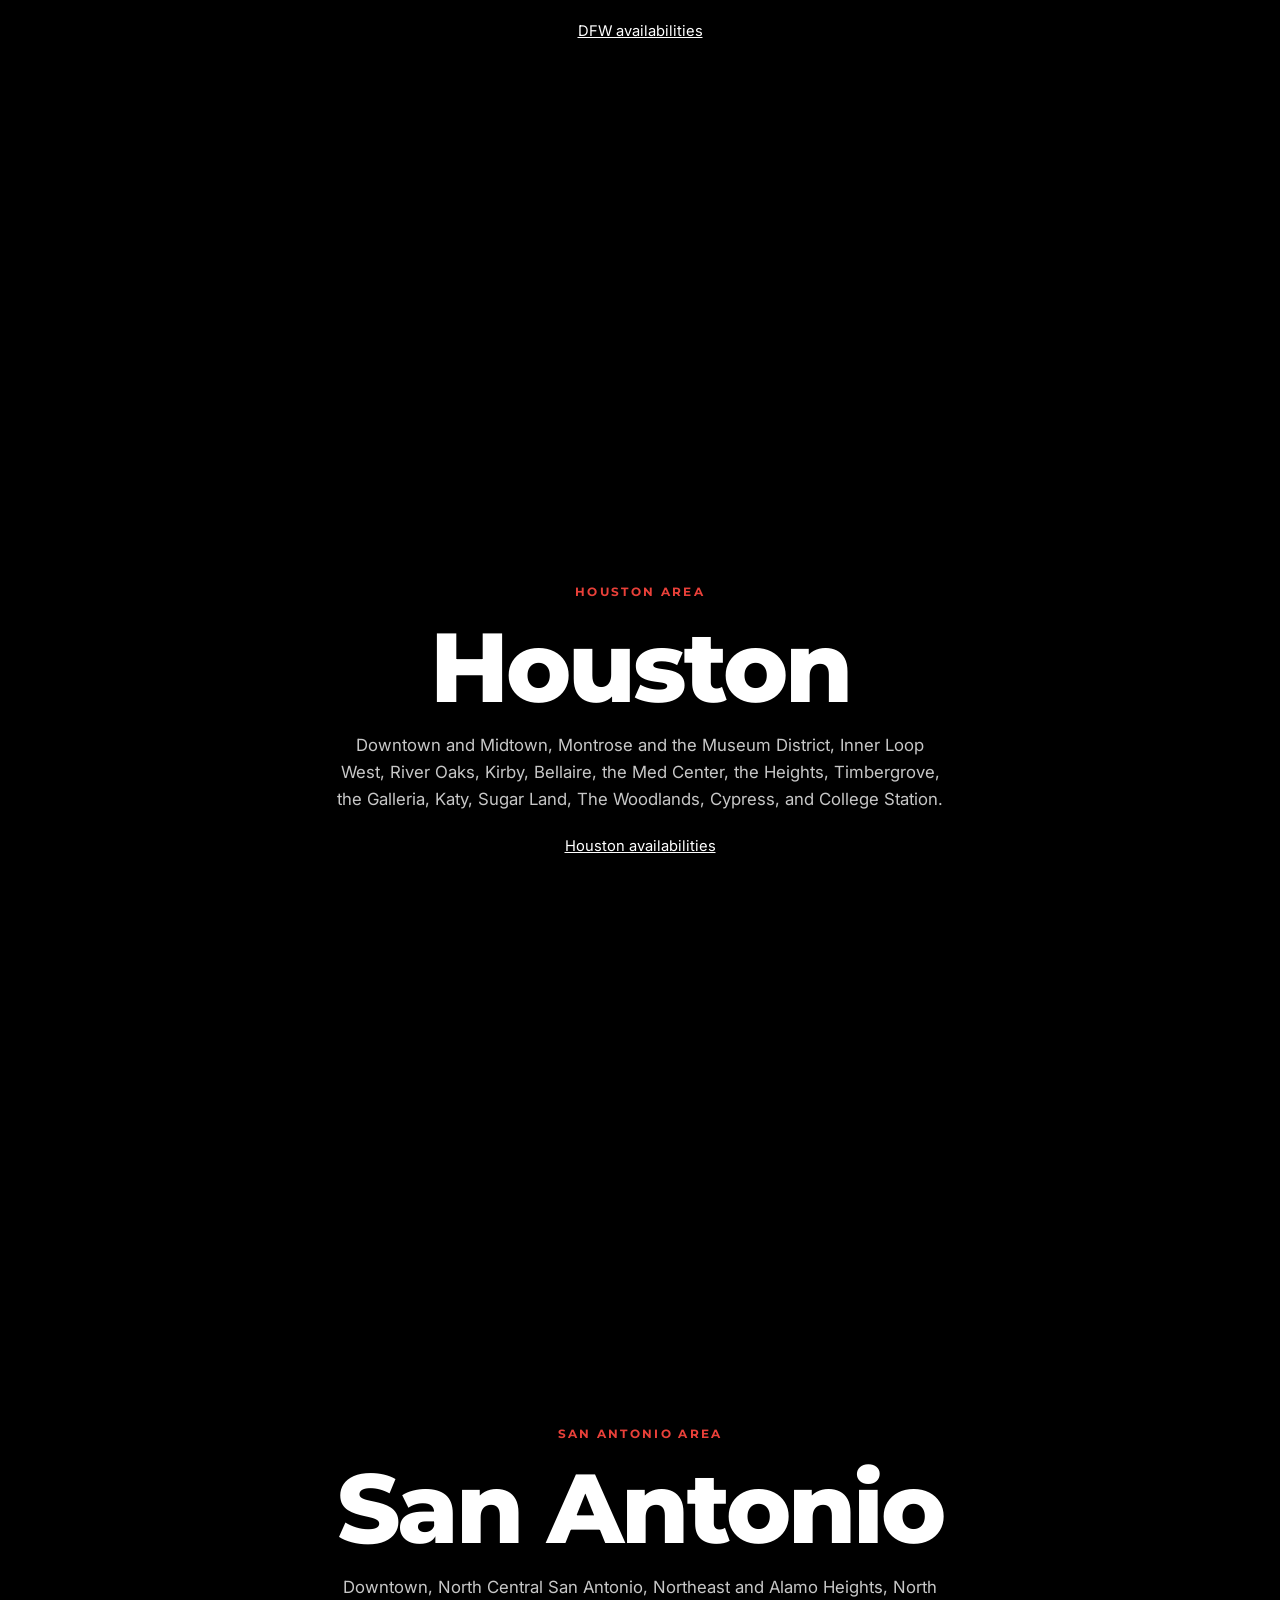
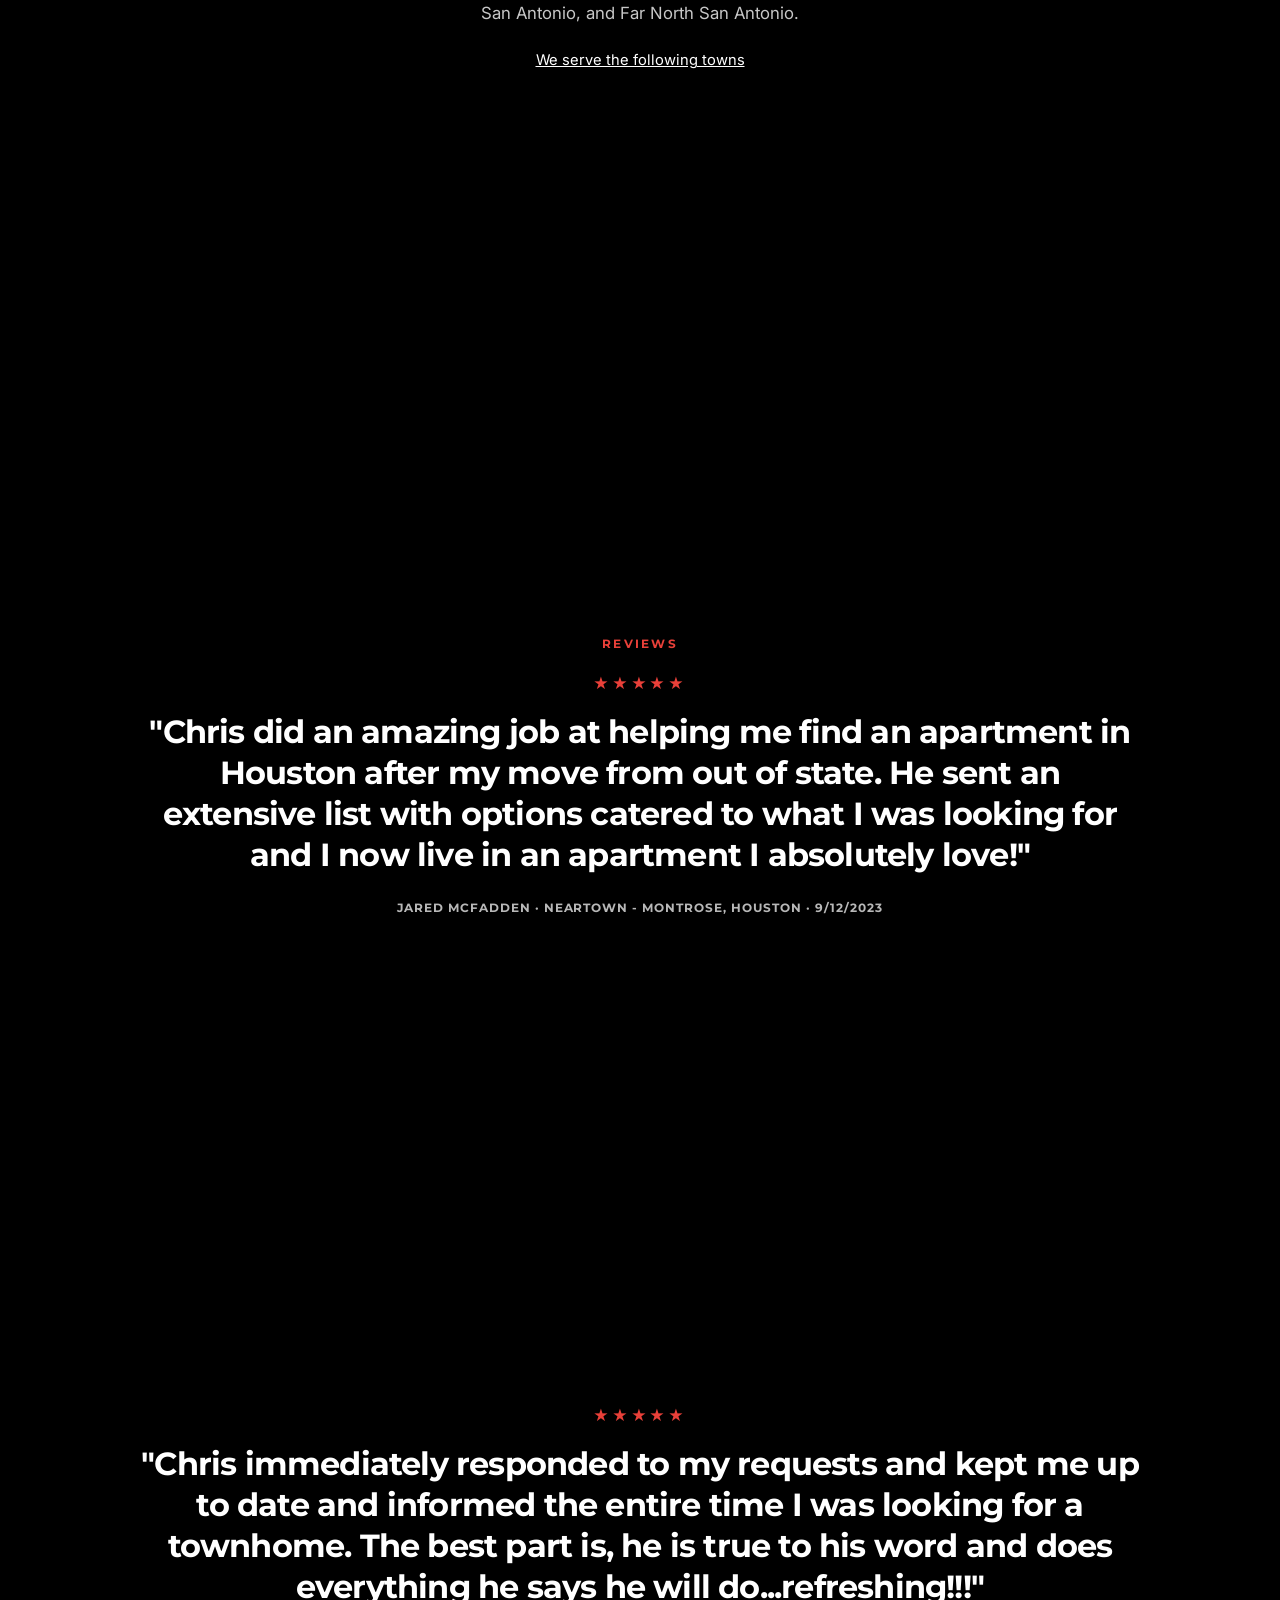
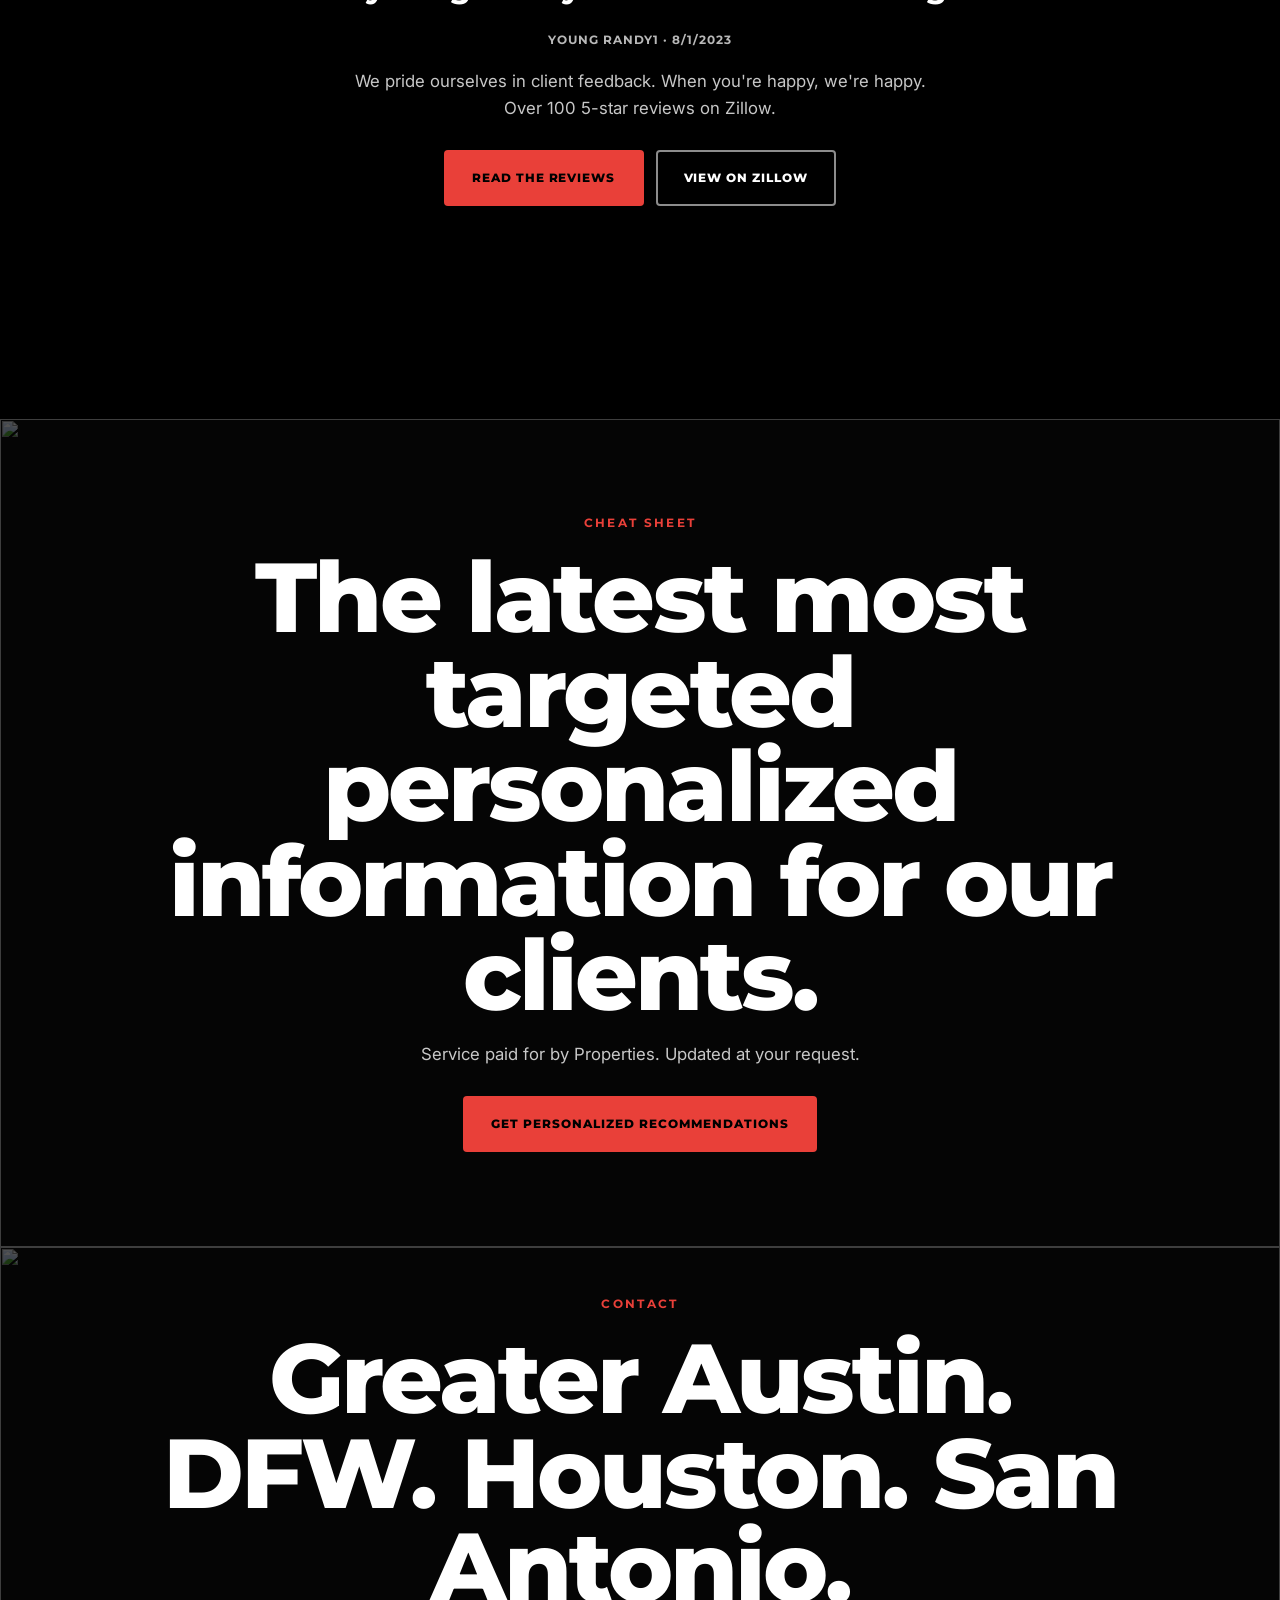
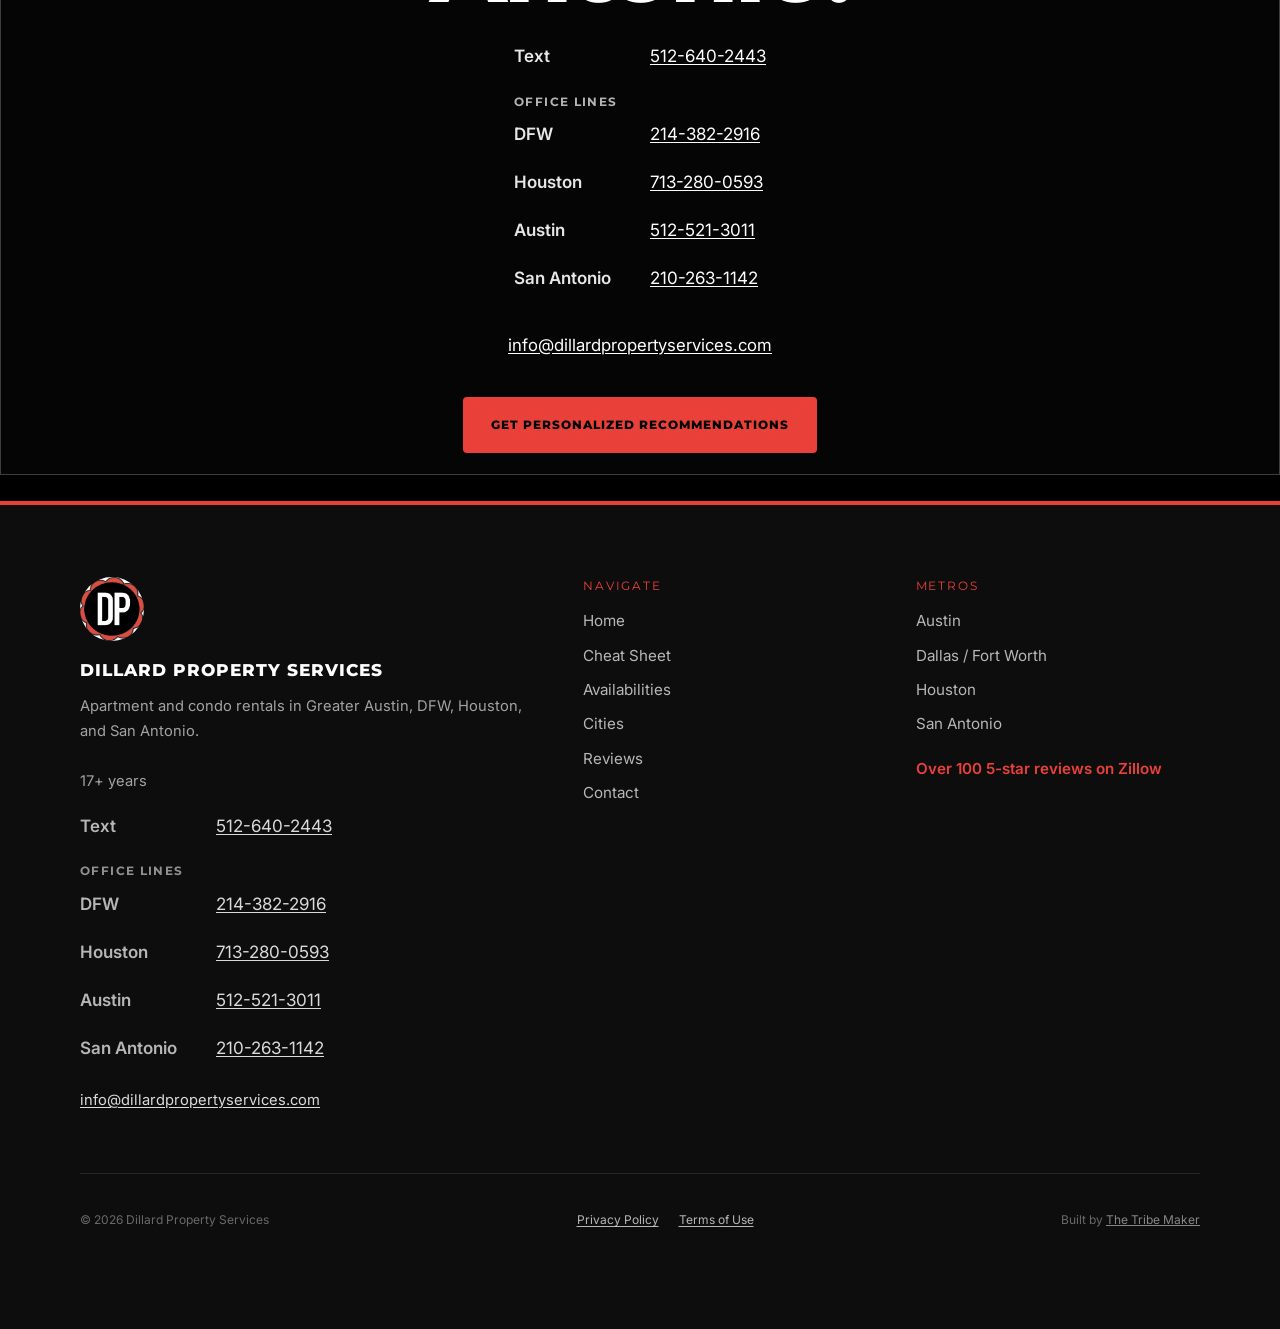
==== commit 9c5e892a: "Publish contact, legal, and copy edits. Snapshot of site/ from main, with CNAME and .nojekyll kept." ====
--- a/index.html
+++ b/index.html
@@ -21,9 +21,9 @@
 <link rel="preconnect" href="https://fonts.googleapis.com">
 <link rel="preconnect" href="https://fonts.gstatic.com" crossorigin>
 <link href="https://fonts.googleapis.com/css2?family=Montserrat:wght@600;700;800&family=Inter:wght@400;500;600&display=swap" rel="stylesheet">
-<link rel="stylesheet" href="./css/system.css">
+<link rel="stylesheet" href="./css/system.css?v=1">
 <script>document.documentElement.classList.add('js');if(matchMedia('(prefers-reduced-motion: reduce)').matches)document.documentElement.classList.add('reduced');</script>
-<script src="./js/site.js"></script>
+<script src="./js/site.js?v=1"></script>
 </head>
 <body>
 <div id="dp-nav"></div>
@@ -152,7 +152,7 @@
     <div class="beat reveal" aria-label="Cheat Sheet">
       <p class="kicker">Cheat Sheet</p>
       <h2>The latest most targeted personalized information for our clients.</h2>
-      <p class="support">Updated at your request.</p>
+      <p class="support">Service paid for by Properties. Updated at your request.</p>
       <div class="btn-row">
         <a class="btn" href="./cheat-sheet.html">Get personalized recommendations</a>
       </div>
@@ -167,7 +167,8 @@
     <div class="beat reveal" aria-label="Phone and email">
       <p class="kicker">Contact</p>
       <h2>Greater Austin. DFW. Houston. San Antonio.</h2>
-      <p class="support">512-640-2443<br>info@dillardpropertyservices.com</p>
+      <div data-contact-lines></div>
+      <p class="support"><a class="tap-link" href="mailto:info@dillardpropertyservices.com">info@dillardpropertyservices.com</a></p>
       <div class="btn-row">
         <a class="btn" href="./contact.html">Get personalized recommendations</a>
       </div>
@@ -177,11 +178,11 @@
 </main>
 
 <div id="dp-footer"></div>
-<script src="./js/layout.js"></script>
-<script src="./js/motion.js"></script>
+<script src="./js/layout.js?v=1"></script>
+<script src="./js/motion.js?v=1"></script>
 <script src="https://cdn.jsdelivr.net/npm/gsap@3.12.7/dist/gsap.min.js"></script>
 <script src="https://cdn.jsdelivr.net/npm/gsap@3.12.7/dist/ScrollTrigger.min.js"></script>
-<script src="./js/story.js"></script>
-<script src="./js/chapter-nav.js"></script>
+<script src="./js/story.js?v=1"></script>
+<script src="./js/chapter-nav.js?v=1"></script>
 </body>
 </html>
--- a/css/system.css
+++ b/css/system.css
@@ -1131,3 +1131,117 @@
     scroll-behavior: auto !important;
   }
 }
+
+
+/* CONTACT LINES AND LEGAL */
+.contact-lines {
+  margin: 8px 0 4px;
+}
+.contact-lines-heading {
+  margin: 12px 0 0;
+  font-family: var(--font-d);
+  font-size: 0.72rem;
+  font-weight: 700;
+  letter-spacing: 0.12em;
+  text-transform: uppercase;
+}
+.contact-line {
+  display: flex;
+  flex-wrap: wrap;
+  align-items: center;
+  gap: 8px 16px;
+  min-height: 48px;
+}
+.contact-line-label {
+  min-width: 7.5rem;
+  font-weight: 600;
+}
+.tap-link {
+  display: inline-flex;
+  align-items: center;
+  min-height: 48px;
+  min-width: 48px;
+  padding: 8px 0;
+  color: inherit;
+  text-decoration: underline;
+  text-underline-offset: 2px;
+}
+.tap-link:hover { color: var(--red); }
+.dp-footer .contact-lines {
+  color: rgba(255, 255, 255, 0.7);
+}
+.dp-footer .contact-lines-heading {
+  color: rgba(255, 255, 255, 0.55);
+}
+.beat .contact-lines {
+  margin: 18px auto 0;
+  color: rgba(255, 255, 255, 0.9);
+  text-align: left;
+  display: inline-block;
+  max-width: 24rem;
+}
+.beat .contact-lines-heading { color: rgba(255, 255, 255, 0.7); }
+.beat .tap-link { color: #fff; }
+.dp-footer .tap-link { color: rgba(255, 255, 255, 0.85); }
+.dp-footer .tap-link:hover { color: var(--red); }
+.dp-footer-legal {
+  display: flex;
+  flex-wrap: wrap;
+  gap: 8px 20px;
+  justify-content: center;
+}
+.dp-footer-legal a {
+  display: inline-flex;
+  align-items: center;
+  min-height: 48px;
+  color: rgba(255, 255, 255, 0.7);
+  text-decoration: underline;
+  text-underline-offset: 2px;
+}
+.dp-footer-legal a:hover,
+.dp-footer-legal a.active { color: #fff; }
+@media (min-width: 1024px) {
+  .dp-footer-bar { align-items: center; }
+}
+
+.legal-hero {
+  background: #000;
+  color: #fff;
+  min-height: 0;
+  max-height: 40vh;
+  display: flex;
+  align-items: center;
+  padding: 56px 0 40px;
+}
+.legal-hero .hero-inner { text-align: left; margin: 0 auto; }
+.legal-hero h1 {
+  color: #fff;
+  font-size: clamp(2rem, 5vw, 3.4rem);
+  margin: 0 0 12px;
+}
+.legal-hero .lede { color: rgba(255, 255, 255, 0.78); margin: 0; }
+.legal-body {
+  width: min(760px, 100%);
+}
+.legal-draft {
+  border: 1px solid rgba(0, 0, 0, 0.16);
+  background: var(--light);
+  padding: 16px 18px;
+  margin-bottom: 28px;
+}
+.legal-body h2 {
+  font-size: clamp(1.3rem, 2.4vw, 1.7rem);
+  margin: 2em 0 0.6em;
+}
+.legal-body p,
+.legal-body li {
+  margin-bottom: 1em;
+  line-height: 1.65;
+  color: #1a1a1a;
+}
+.legal-body ul { margin: 0 0 1em 1.2em; padding: 0; }
+.legal-body li { margin-bottom: 0.5em; }
+.legal-body .placeholder {
+  border: 1px dashed rgba(0, 0, 0, 0.35);
+  padding: 2px 6px;
+}
